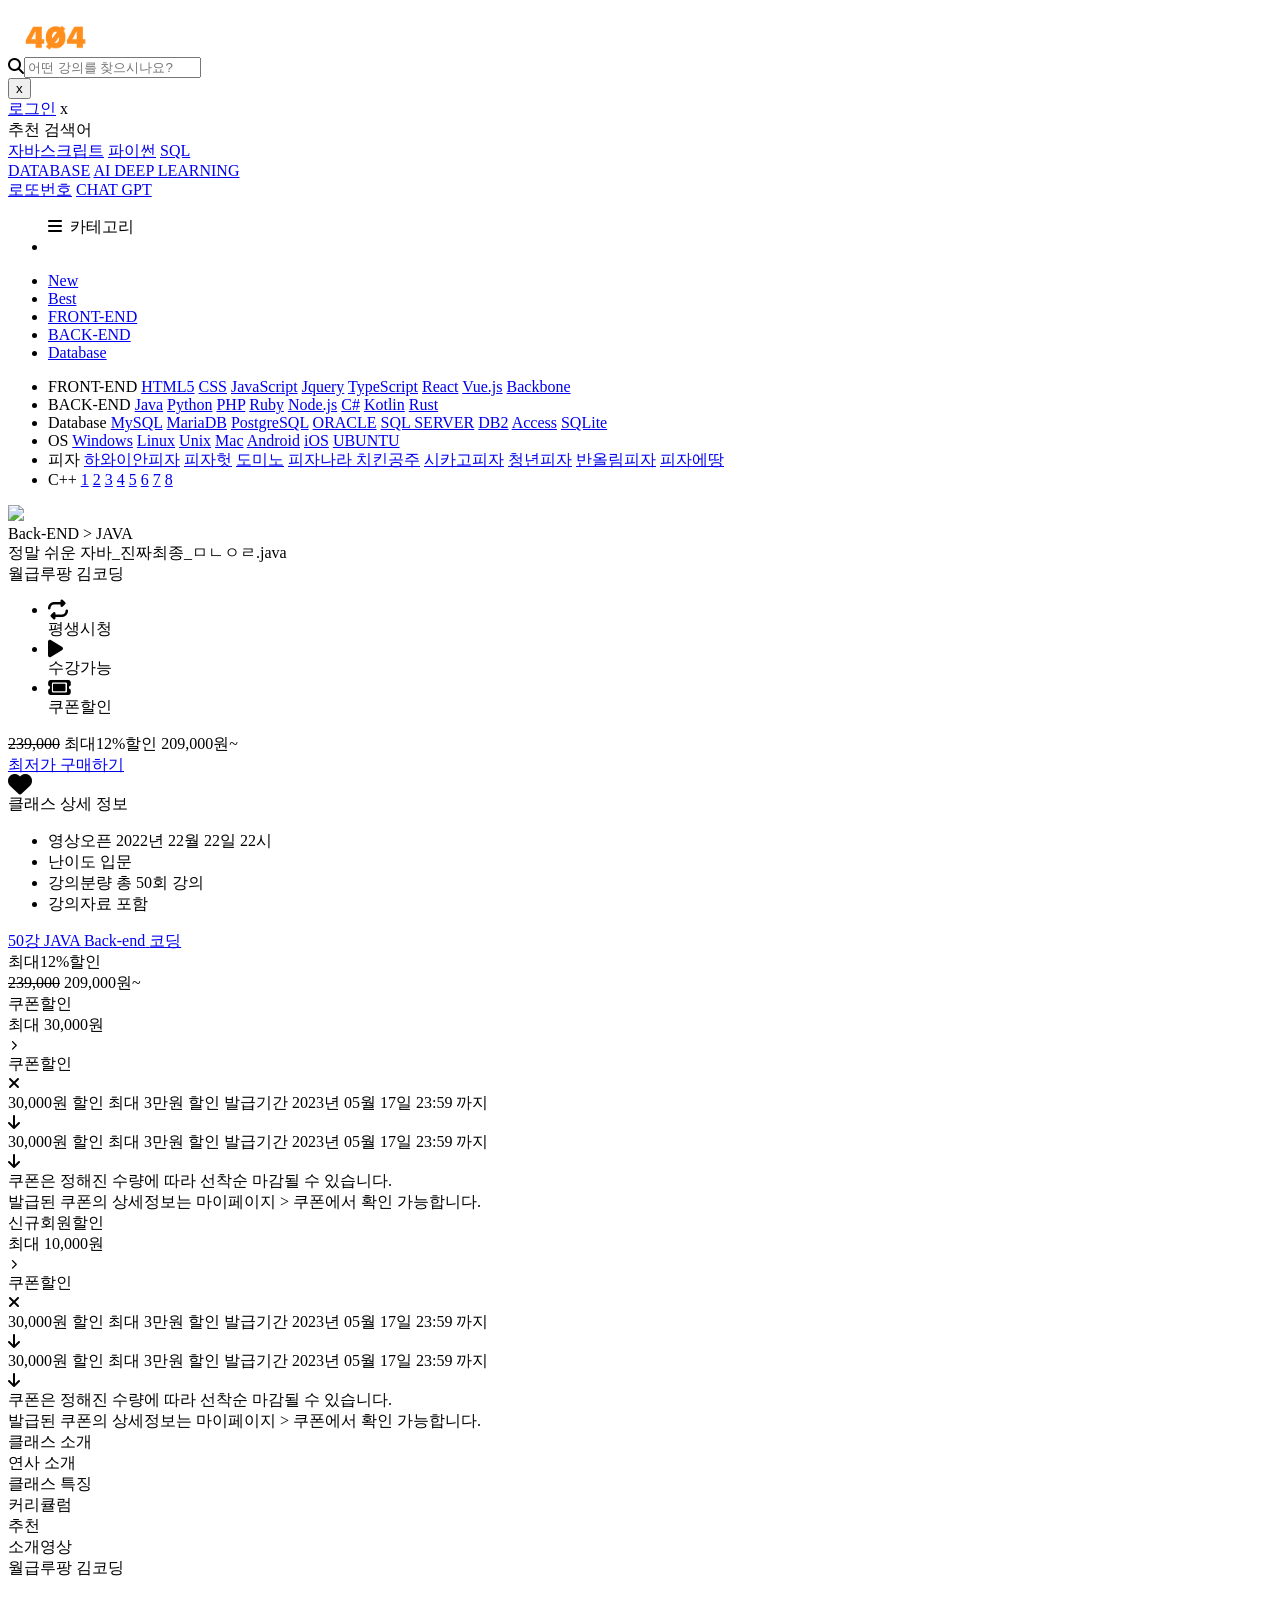
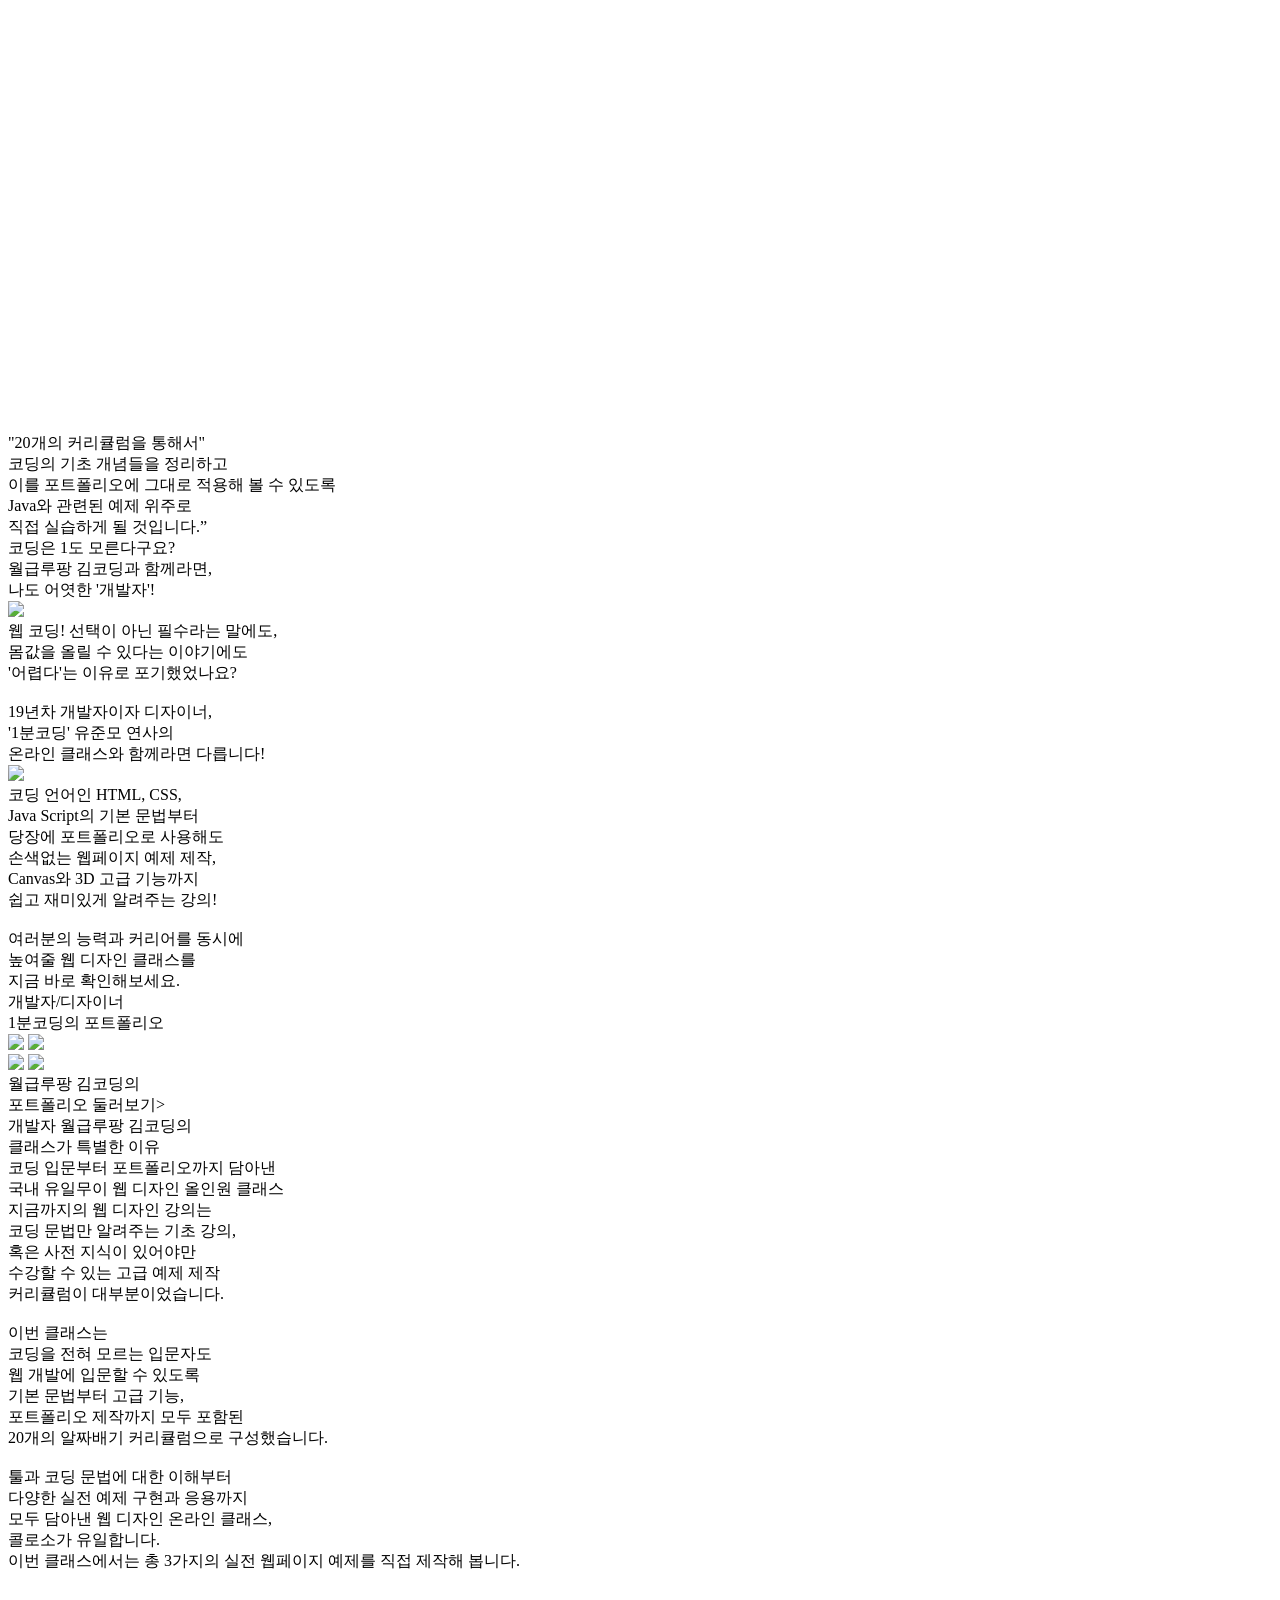
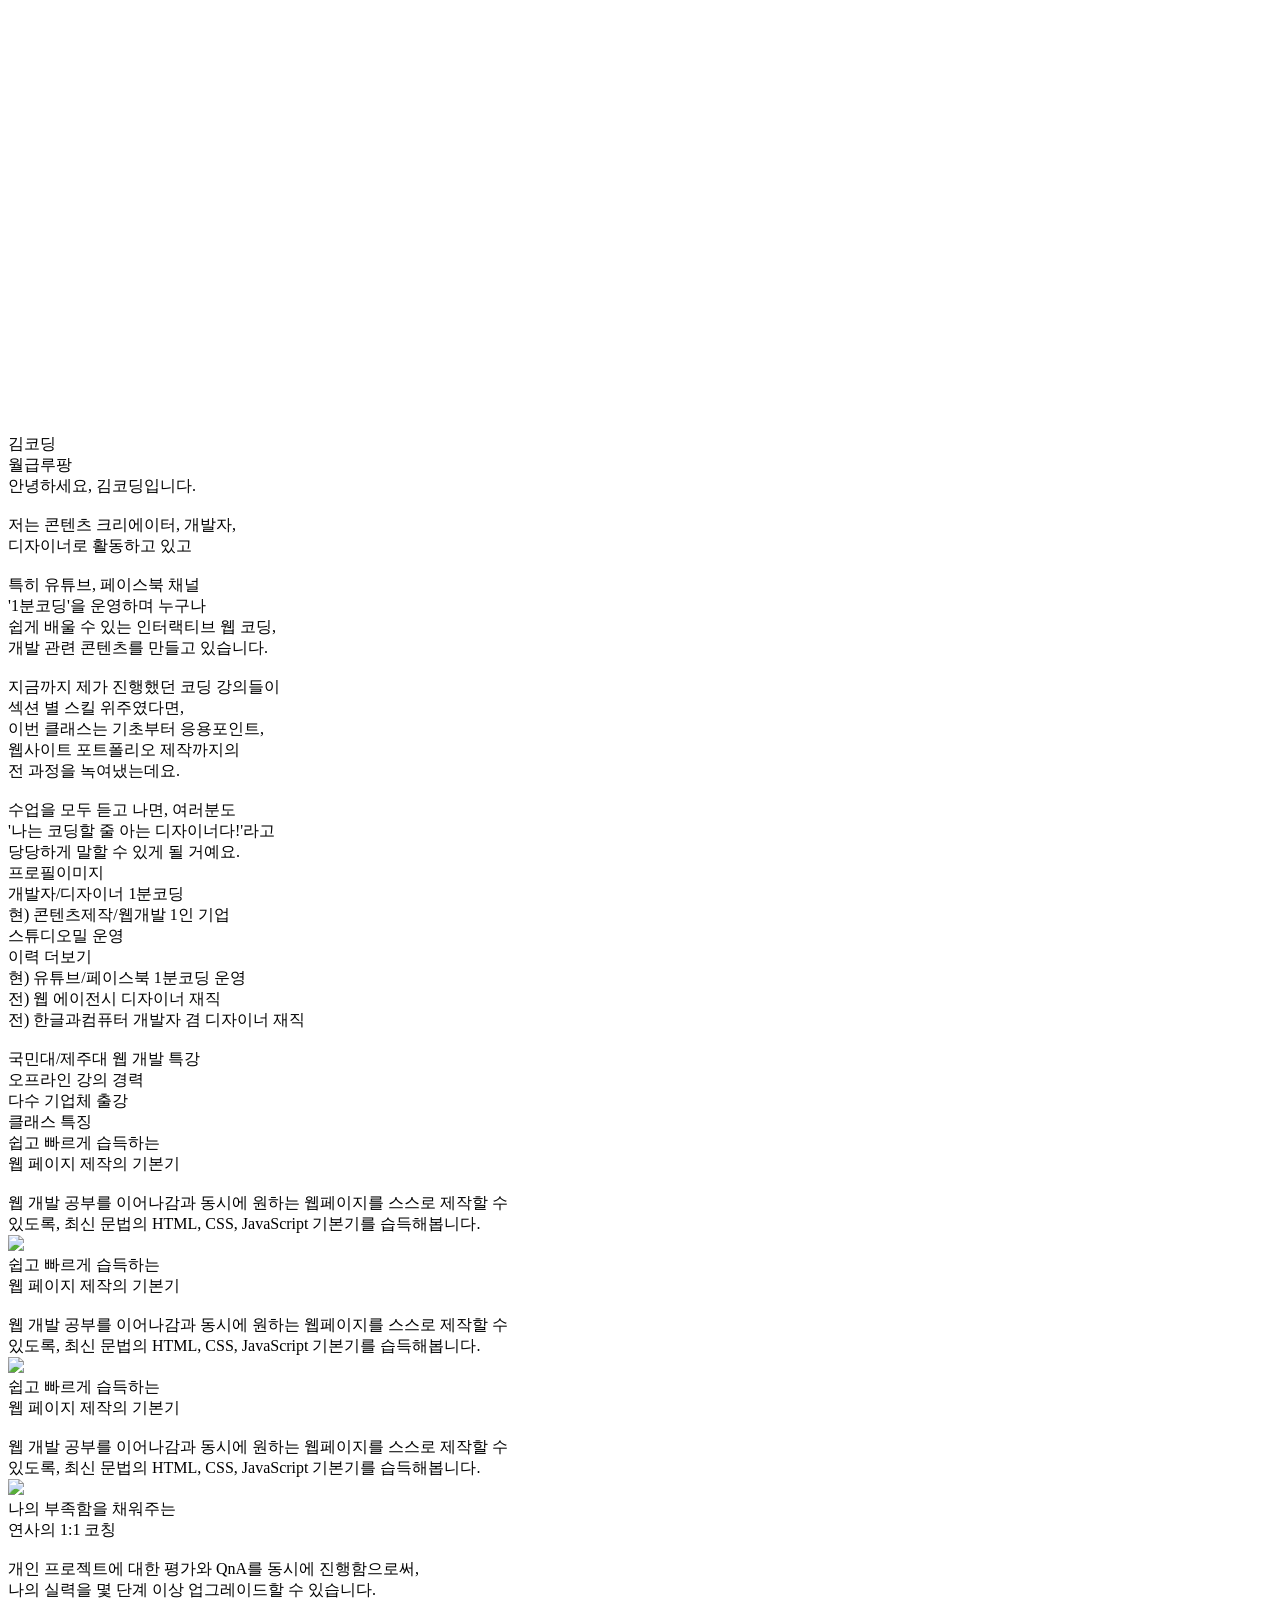
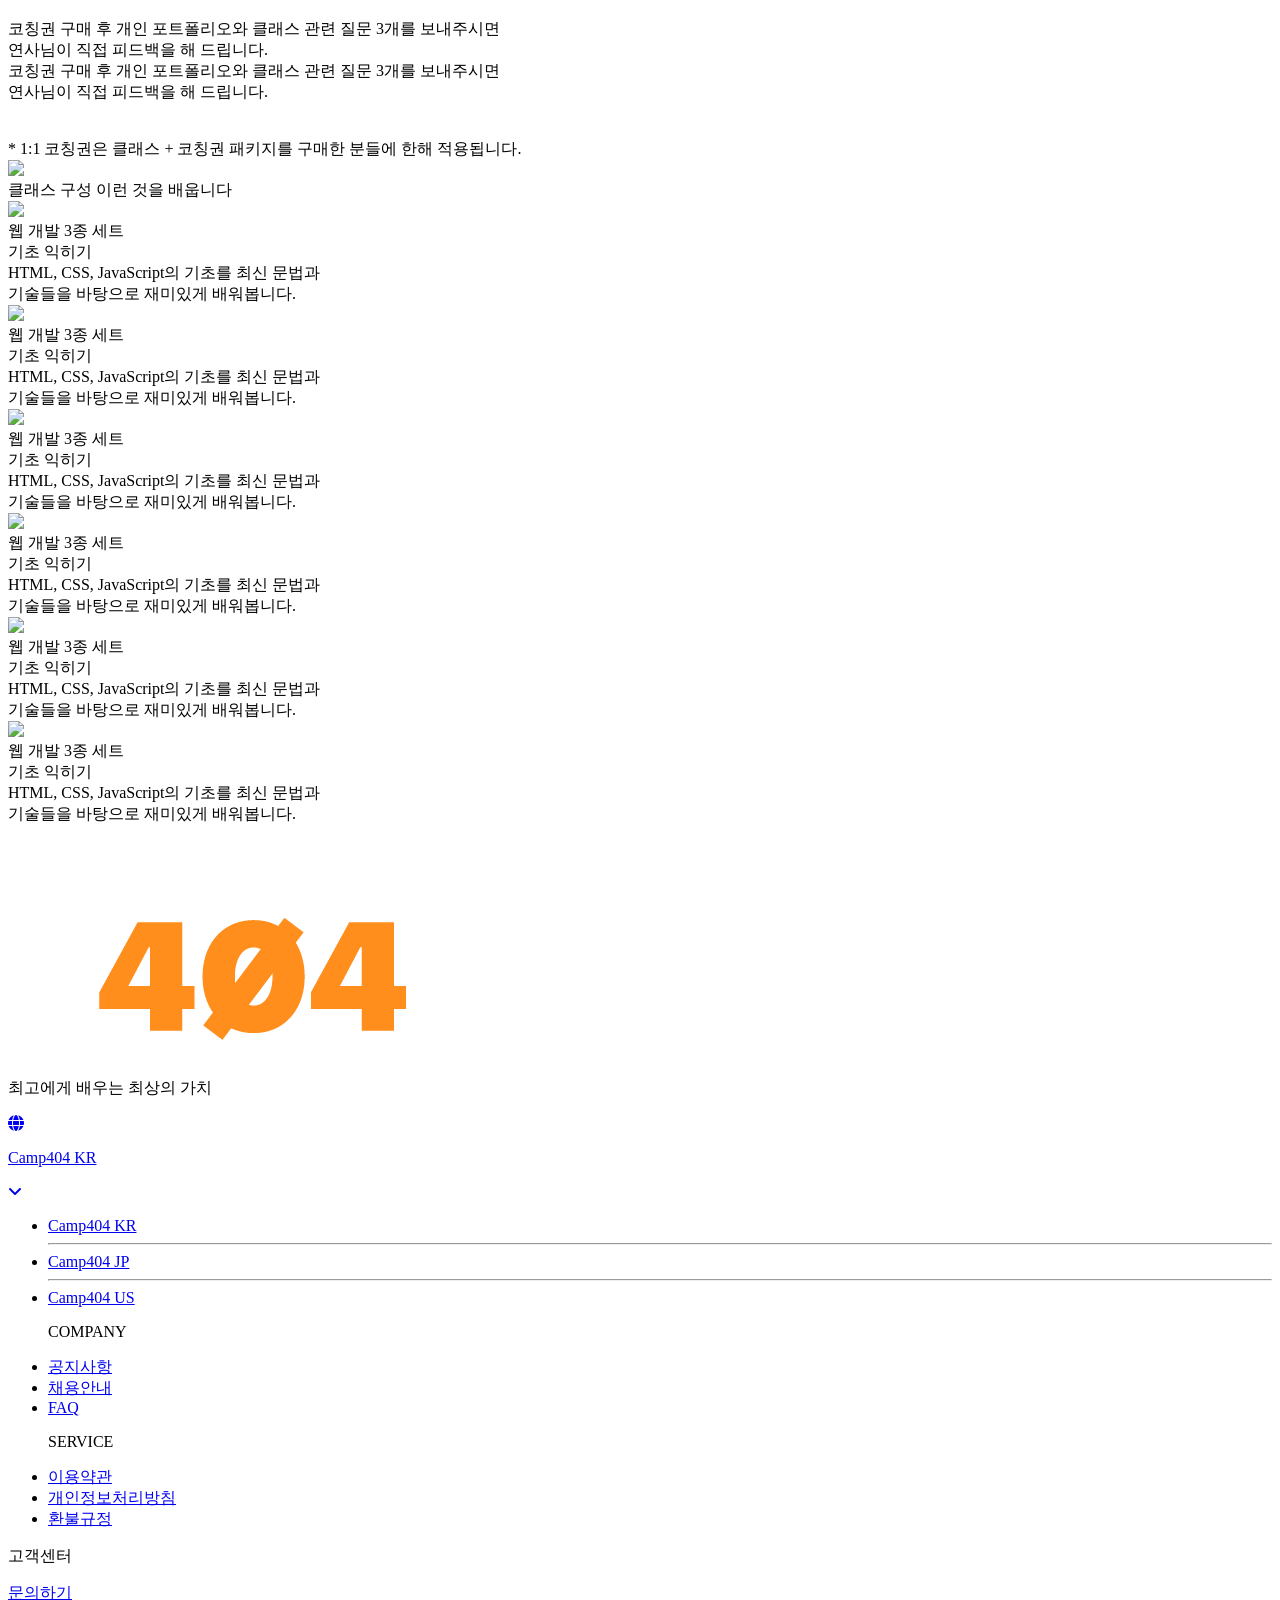
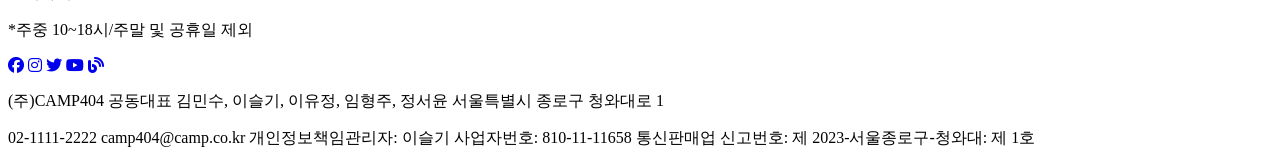
==== FRONT/html/frontClass.html @ 415793dc "이그노어" ====
<!-- <%@ page language="java" contentType="text/html; charset=UTF-8" pageEncoding="UTF-8" %>
    <%@ taglib prefix="c" uri="http://java.sun.com/jsp/jstl/core" %> -->

<!DOCTYPE html>
<html lang="en">

<head>
    <meta charset="UTF-8">
    <meta http-equiv="X-UA-Compatible" content="IE=edge">
    <meta name="viewport" content="width=device-width, initial-scale=1.0">
    <!-- <link rel="stylesheet" href="/css/login.css"> -->
    <link rel="stylesheet" href="/css/reset.css" />
    <link rel="stylesheet" href="/css/frontClass.css" />
    <!-- fontawesome -->
    <link rel="stylesheet" href="https://cdnjs.cloudflare.com/ajax/libs/font-awesome/6.3.0/css/all.min.css"
        integrity="sha512-SzlrxWUlpfuzQ+pcUCosxcglQRNAq/DZjVsC0lE40xsADsfeQoEypE+enwcOiGjk/bSuGGKHEyjSoQ1zVisanQ=="
        crossorigin="anonymous" referrerpolicy="no-referrer" />

    <!-- jQuery 라이브러리 추가(CDN) -->
    <script src="https://code.jquery.com/jquery-3.6.0.min.js"
        integrity="sha256-/xUj+3OJU5yExlq6GSYGSHk7tPXikynS7ogEvDej/m4=" crossorigin="anonymous"></script>

    <link rel="stylesheet" href="/css/reset.css" />
    <link rel="stylesheet" href="/css/font.css" />
    <link rel="stylesheet" href="/css/header.css">
    <link rel="stylesheet" href="/css/footer.css">
    <title>정말 쉬운 자바_진짜최종_ㅁㄴㅇㄹ.java</title>
</head>

<body>
    <!-- 헤더 영역 -->
    <header>
        <div class="headerContainer">
            <div class="topAreWrapper">
                <div class="leftAreaItems">
                    <div class="logoArea"><a href="/html/index.html"><img src="../로고/CAMP404.png" height="45px" /></a>
                    </div>
                    <!-- 75 ㅌ 35 -->
                </div>

                <div class="searchBarContainer">
                    <div class="searchBarWrapper">
                        <i class="fa-solid fa-magnifying-glass"></i><input class="searchBar"
                            placeholder="어떤 강의를 찾으시나요?" />
                        <div class="xbtnLocation">
                            <button class="searchXBtn btnHide">x</button>
                        </div>
                    </div>
                </div>
                <!-- 290 ㅌ 35 -->
                <div class="rightWrapper">
                    <div class="rightAreaItem">
                        <a class="loginArea" href="/html/login.html">로그인</a>
                        <span class="closeSearch closeSearchHide">x</span>
                    </div>
                </div>
            </div>
            <div class="searchSubMenu searchSubMenu_Hide">
                <div class="searchSubMenuContainer">추천 검색어
                    <div class="searchSubMenuWrapper">
                        <span class="searchItems"><a href="#">자바스크립트</a></span>
                        <span class="searchItems"><a href="#">파이썬</a></span>
                        <span class="searchItems"><a href="#">SQL</a></span>
                    </div>
                    <div class="searchSubMenuWrapper">
                        <span class="searchItems"><a href="#">DATABASE</a></span>
                        <span class="searchItems"><a href="#">AI DEEP LEARNING</a></span>
                    </div>
                    <div class="searchSubMenuWrapper">
                        <span class="searchItems"><a href="#">로또번호</a></span>
                        <span class="searchItems"><a href="#">CHAT GPT</a></span>
                    </div>
                </div>
            </div>
            <div class="catContainer">
                <ul class="catLeftWrapper"><span><i class="fa-solid fa-bars"></i>&nbsp;&nbsp;카테고리</span>
                    <li></li>
                </ul>
                <ul class="catRightWrapper">
                    <li><a href="#" class="catAreaItems">New</a></li>
                    <li><a href="#" class="catAreaItems">Best</a></li>
                    <li><a href="#" class="catAreaItems">FRONT-END</a></li>
                    <li><a href="#" class="catAreaItems">BACK-END</a></li>
                    <li><a href="#" class="catAreaItems">Database</a></li>
                </ul>
            </div>
            <ul class="subMenu subMenuLineUp">
                <div class="subMenuWrapper">
                    <li class="hiddenMenu">FRONT-END
                        <a href="#" class="subMenuAtag">HTML5</a>
                        <a href="#" class="subMenuAtag">CSS</a>
                        <a href="#" class="subMenuAtag">JavaScript</a>
                        <a href="#" class="subMenuAtag">Jquery</a>
                        <a href="#" class="subMenuAtag">TypeScript</a>
                        <a href="#" class="subMenuAtag">React</a>
                        <a href="#" class="subMenuAtag">Vue.js</a>
                        <a href="#" class="subMenuAtag">Backbone</a>
                    </li>
                    <li class="hiddenMenu">BACK-END
                        <a href="#" class="subMenuAtag">Java</a>
                        <a href="#" class="subMenuAtag">Python</a>
                        <a href="#" class="subMenuAtag">PHP</a>
                        <a href="#" class="subMenuAtag">Ruby</a>
                        <a href="#" class="subMenuAtag">Node.js</a>
                        <a href="#" class="subMenuAtag">C#</a>
                        <a href="#" class="subMenuAtag">Kotlin</a>
                        <a href="#" class="subMenuAtag">Rust</a>
                    </li>
                    <li class="hiddenMenu">Database
                        <a href="#" class="subMenuAtag">MySQL</a>
                        <a href="#" class="subMenuAtag">MariaDB</a>
                        <a href="#" class="subMenuAtag">PostgreSQL</a>
                        <a href="#" class="subMenuAtag">ORACLE</a>
                        <a href="#" class="subMenuAtag">SQL SERVER</a>
                        <a href="#" class="subMenuAtag">DB2</a>
                        <a href="#" class="subMenuAtag">Access</a>
                        <a href="#" class="subMenuAtag">SQLite</a>
                    </li>
                    <li class="hiddenMenu">OS
                        <a href="#" class="subMenuAtag">Windows</a>
                        <a href="#" class="subMenuAtag">Linux</a>
                        <a href="#" class="subMenuAtag">Unix</a>
                        <a href="#" class="subMenuAtag">Mac</a>
                        <a href="#" class="subMenuAtag">Android</a>
                        <a href="#" class="subMenuAtag">iOS</a>
                        <a href="#" class="subMenuAtag">UBUNTU</a>
                    </li>
                    <li class="hiddenMenu">피자
                        <a href="#" class="subMenuAtag">하와이안피자</a>
                        <a href="#" class="subMenuAtag">피자헛</a>
                        <a href="#" class="subMenuAtag">도미노</a>
                        <a href="#" class="subMenuAtag">피자나라 치킨공주</a>
                        <a href="#" class="subMenuAtag">시카고피자</a>
                        <a href="#" class="subMenuAtag">청년피자</a>
                        <a href="#" class="subMenuAtag">반올림피자</a>
                        <a href="#" class="subMenuAtag">피자에땅</a>
                    </li>
                    <li class="hiddenMenu">C++
                        <a href="#" class="subMenuAtag">1</a>
                        <a href="#" class="subMenuAtag">2</a>
                        <a href="#" class="subMenuAtag">3</a>
                        <a href="#" class="subMenuAtag">4</a>
                        <a href="#" class="subMenuAtag">5</a>
                        <a href="#" class="subMenuAtag">6</a>
                        <a href="#" class="subMenuAtag">7</a>
                        <a href="#" class="subMenuAtag">8</a>
                    </li>
                </div>
            </ul>
        </div>
        <div class="bgColor bgColorHidden"></div>

    </header>

    <main>
        <div class="c_mainContainer">
            <div class="c_topImage">
                <img src="/img/testImg1.png" />
            </div>
            <div class="c_topItems">
                <div class="c_topCategory">
                    <span>Back-END &gt; JAVA</span>
                </div>
                <div class="c_topTitle">
                    <span>정말 쉬운 자바_진짜최종_ㅁㄴㅇㄹ.java</span>
                </div>
                <div class="c_topTeacher">
                    <span>월급루팡 김코딩</span>
                </div>
                <ul class="c_topIcons">
                    <li class="c_topIcon1_container">
                        <div class="c_topIcon">
                            <i class="fa-solid fa-repeat fa-lg"></i>
                        </div>
                        <div class="c_topIconTitle">
                            <span>평생시청</span>
                        </div>
                    </li>
                    <li class="c_topIcon2_container">
                        <div class="c_topIcon">
                            <i class="fa-solid fa-play fa-lg"></i>
                        </div>
                        <div class="c_topIconTitle">
                            <span>수강가능</span>
                        </div>
                    </li>
                    <li class="c_topIcon3_container">
                        <div class="c_topIcon">
                            <i class="fa-sharp fa-solid fa-ticket fa-lg"></i>
                        </div>
                        <div class="c_topIconTitle">
                            <span>쿠폰할인</span>
                        </div>
                    </li>
                </ul>
            </div>
            <div class="c_topPriceContainer">
                <div class="c_topPrice">
                    <s class="c_price1">239,000</s>
                    <span class="c_price2">최대<span class="c_price3">12%</span>할인</span>
                    <span class="c_price4">209,000원~</span>
                </div>
                <div class="c_topBuyContainer">
                    <div class="c_topBuybtn1">
                    </div>
                    <a class="c_topBuybtn" href="#">
                        <span class="c_topbtnText">최저가 구매하기</span>
                    </a>
                    <div class="c_topBuybtn2">
                        <div class="likeBtn"><i class="fa-solid fa-heart fa-xl"></i></i></div>
                    </div>
                </div>
            </div>
            <div class="c_topDetails">
                <div class="c_leftDetail">
                    <div class="c_leftTitle"><span>클래스 상세 정보</span></div>
                    <ul class="c_leftMoreDetail">
                        <li class="c_leftinfo">
                            <span class="c_leftinfo1">영상오픈</span>
                            <span class="c_leftinfo2">2022년 22월 22일 22시</span>
                        </li>
                        <li class="c_leftinfo">
                            <span class="c_leftinfo1">난이도</span>
                            <span class="c_leftinfo2">입문</span>
                        </li>
                        <li class="c_leftinfo">
                            <span class="c_leftinfo1">강의분량</span>
                            <span class="c_leftinfo2">총 50회 강의</span>
                        </li>
                        <li class="c_leftinfo">
                            <span class="c_leftinfo1">강의자료</span>
                            <span class="c_leftinfo2">포함</span>
                        </li>
                    </ul>
                    <div class="c_leftBtnContainer">
                        <a href="#" class="c_leftbtn">
                            <span>50강</span>
                        </a>
                        <a href="#" class="c_leftbtn">
                            <span>JAVA</span>
                        </a>
                        <a href="#" class="c_leftbtn">
                            <span>Back-end</span>
                        </a>
                        <a href="#" class="c_leftbtn">
                            <span>코딩</span>
                        </a>
                    </div>
                </div>
                <div class="c_rightDetail">
                    <div class="c_rightTop">
                        <div>
                            <span class="c_rightTop2">최대<span class="c_rightTop3">12%</span>할인</span>
                        </div>
                        <div class="c_rightTop4">
                            <s class="c_rightTop5">239,000</s>
                            <span class="c_rightTop6">209,000원~</span>
                        </div>
                    </div>
                    <div class="c_rightMiddle">
                        <div class="c_rightMiddle0">
                            <div class="c_rightMiddle1">쿠폰할인</div>
                            <div class="c_rightMiddle2">최대
                                <span class="c_rightMiddle3">30,000원</span>
                            </div>
                            <div class="c_rightMiddle4"><i class="fa-solid fa-chevron-up fa-rotate-90 fa-2xs"></i></div>
                        </div>

                        <div class="c_rightMiddle_Under_Container couponHidden">
                            <div class="c_rightMiddle_Under1">
                                <span class="c_rightMiddle_Under2">쿠폰할인</span>
                                <div class="c_rightMiddle_Under3"><i class="fa-solid fa-xmark"></i></div>
                            </div>
                            <div class="c_rightMiddle_Under4">
                                <div class="c_rightMiddle_Under5">
                                    <span class="c_rightMiddle_Under6">30,000원 할인</span>
                                    <span class="c_rightMiddle_Under7">최대 3만원 할인</span>
                                    <span class="c_rightMiddle_Under8">발급기간 2023년 05월 17일 23:59 까지</span>
                                </div>
                                <div class="c_rightMiddle_Under9"><i class="fa-solid fa-arrow-down"></i></div>
                            </div>
                            <div class="c_rightMiddle_Under4">
                                <div class="c_rightMiddle_Under5">
                                    <span class="c_rightMiddle_Under6">30,000원 할인</span>
                                    <span class="c_rightMiddle_Under7">최대 3만원 할인</span>
                                    <span class="c_rightMiddle_Under8">발급기간 2023년 05월 17일 23:59 까지</span>
                                </div>
                                <div class="c_rightMiddle_Under9"><i class="fa-solid fa-arrow-down"></i></div>
                            </div>
                            <div class="c_rightMiddle_Under10">
                                <span>쿠폰은 정해진 수량에 따라 선착순 마감될 수 있습니다.</span><br>
                                <span>발급된 쿠폰의 상세정보는 마이페이지 > 쿠폰에서 확인 가능합니다.</span>
                            </div>
                        </div>
                    </div>
                    <div class="c_rightBottom">
                        <div class="c_rightBottom0">
                            <div class="c_rightBottom1">신규회원할인</div>
                            <div class="c_rightBottom2">최대
                                <span class="c_rightBottom3">10,000원</span>
                            </div>
                            <div class="c_rightBottom4"><i class="fa-solid fa-chevron-up fa-rotate-90 fa-2xs"></i></div>
                        </div>
                        <div class="c_rightBottom_Under_Container couponHidden">
                            <div class="c_rightMiddle_Under1">
                                <span class="c_rightMiddle_Under2">쿠폰할인</span>
                                <div class="c_rightMiddle_Under3"><i class="fa-solid fa-xmark"></i></div>
                            </div>
                            <div class="c_rightMiddle_Under4">
                                <div class="c_rightMiddle_Under5">
                                    <span class="c_rightMiddle_Under6">30,000원 할인</span>
                                    <span class="c_rightMiddle_Under7">최대 3만원 할인</span>
                                    <span class="c_rightMiddle_Under8">발급기간 2023년 05월 17일 23:59 까지</span>
                                </div>
                                <div class="c_rightMiddle_Under9"><i class="fa-solid fa-arrow-down"></i></div>
                            </div>
                            <div class="c_rightMiddle_Under4">
                                <div class="c_rightMiddle_Under5">
                                    <span class="c_rightMiddle_Under6">30,000원 할인</span>
                                    <span class="c_rightMiddle_Under7">최대 3만원 할인</span>
                                    <span class="c_rightMiddle_Under8">발급기간 2023년 05월 17일 23:59 까지</span>
                                </div>
                                <div class="c_rightMiddle_Under9"><i class="fa-solid fa-arrow-down"></i></div>
                            </div>
                            <div class="c_rightMiddle_Under10">
                                <span>쿠폰은 정해진 수량에 따라 선착순 마감될 수 있습니다.</span><br>
                                <span>발급된 쿠폰의 상세정보는 마이페이지 > 쿠폰에서 확인 가능합니다.</span>
                            </div>
                        </div>
                    </div>
                </div>
            </div>

            <div class="c_classLine">
                <div class="c_classLineTitle">
                    <div class="c_innerText1">클래스 소개</div>
                    <div class="c_innerText2">연사 소개</div>
                    <div class="c_innerText3">클래스 특징</div>
                    <div class="c_innerText4">커리큘럼</div>
                    <div class="c_innerText5">추천</div>
                </div>
            </div>
            <div class="c_classContent1">
                <div class="c_classLineInner">
                    <div>
                        <span>
                            소개영상
                            <br>
                            월급루팡 김코딩
                        </span>
                    </div>
                    <div>
                        <iframe width="800" height="450" src="https://www.youtube.com/embed/7fy1eFEkrpU"
                            title="YouTube video player" frameborder="0"
                            allow="accelerometer; autoplay; clipboard-write; encrypted-media; gyroscope; picture-in-picture; web-share"
                            allowfullscreen></iframe>
                    </div>
                    <div>
                        <span>
                            "20개의 커리큘럼을 통해서"
                            <br>
                            코딩의 기초 개념들을 정리하고
                            <br>
                            이를 포트폴리오에 그대로 적용해 볼 수 있도록
                            <br>
                            Java와 관련된 예제 위주로
                            <br>
                            직접 실습하게 될 것입니다.”
                        </span>
                    </div>
                    <div class="c_separator"></div>
                    <div>
                        <span>
                            코딩은 1도 모른다구요?
                            <br>
                            월급루팡 김코딩과 함께라면,
                            <br>
                            나도 어엿한 '개발자'!
                        </span>
                    </div>
                    <div>
                        <img src="/img/img1.png" width="800px" />
                    </div>
                    <div>
                        <span>
                            웹 코딩! 선택이 아닌 필수라는 말에도,
                            <br>
                            몸값을 올릴 수 있다는 이야기에도
                            <br>
                            '어렵다'는 이유로 포기했었나요?
                            <br>
                            <br>
                            19년차 개발자이자 디자이너,
                            <br>
                            '1분코딩' 유준모 연사의
                            <br>
                            온라인 클래스와 함께라면 다릅니다!
                        </span>
                    </div>
                    <div>
                        <img src="/img/img1.png" width="800px" />
                    </div>
                    <div>
                        <span>
                            코딩 언어인 HTML, CSS,
                            <br>
                            Java Script의 기본 문법부터
                            <br>
                            당장에 포트폴리오로 사용해도
                            <br>
                            손색없는 웹페이지 예제 제작,
                            <br>
                            Canvas와 3D 고급 기능까지
                            <br>
                            쉽고 재미있게 알려주는 강의!
                            <br>
                            <br>
                            여러분의 능력과 커리어를 동시에
                            <br>
                            높여줄 웹 디자인 클래스를
                            <br>
                            지금 바로 확인해보세요.
                        </span>
                    </div>
                    <div class="c_separator"></div>
                    <div>
                        <span>
                            개발자/디자이너
                            <br>
                            1분코딩의 포트폴리오
                        </span>
                    </div>
                    <div class="확인용">
                        <img src="/img/img1.png" width="400px" />
                        <img src="/img/img1.png" width="400px" />
                    </div>
                    <div class="확인용">
                        <img src="/img/img1.png" width="400px" />
                        <img src="/img/img1.png" width="400px" />
                    </div>
                    <div class="확인용1">
                        <div>월급루팡 김코딩의<br>포트폴리오 둘러보기&gt;</div>
                    </div>
                </div>
            </div>
            <div class="c_classContent2">
                <div class="c_classLineInner">
                    <div>
                        <div>
                            <span>
                                개발자 월급루팡 김코딩의
                                <br>
                                클래스가 특별한 이유
                            </span>
                        </div>
                        <div>
                            <span>
                                코딩 입문부터 포트폴리오까지 담아낸
                                <br>
                                국내 유일무이 웹 디자인 올인원 클래스
                            </span>
                        </div>
                    </div>
                    <div>
                        <span>지금까지의 웹 디자인 강의는
                            <br>
                            코딩 문법만 알려주는 기초 강의,
                            <br>
                            혹은 사전 지식이 있어야만
                            <br>
                            수강할 수 있는 고급 예제 제작
                            <br>
                            커리큘럼이 대부분이었습니다.
                            <br>
                            <br>
                            이번 클래스는
                            <br>

                            코딩을 전혀 모르는 입문자도
                            <br>
                            웹 개발에 입문할 수 있도록
                            <br>
                            기본 문법부터 고급 기능,
                            <br>
                            포트폴리오 제작까지 모두 포함된
                            <br>
                            20개의 알짜배기 커리큘럼으로 구성했습니다.
                            <br>
                            <br>
                            툴과 코딩 문법에 대한 이해부터
                            <br>
                            다양한 실전 예제 구현과 응용까지
                            <br>
                            모두 담아낸 웹 디자인 온라인 클래스,
                            <br>
                            콜로소가 유일합니다.
                        </span>
                    </div>
                </div>
            </div>
            <div class="c_classContent1">
                <div class="c_classLineInner">
                    <div>
                        <span>이번 클래스에서는 총 3가지의</span>
                        <span>실전 웹페이지 예제를 직접 제작해 봅니다.</span>
                    </div>
                    <div class="확인용">
                        <div>
                            <iframe width="250" src="https://www.youtube.com/embed/7fy1eFEkrpU"
                                title="YouTube video player" frameborder="0"
                                allow="accelerometer; autoplay; clipboard-write; encrypted-media; gyroscope; picture-in-picture; web-share"
                                allowfullscreen></iframe>
                        </div>
                        <div>
                            <iframe width="250" src="https://www.youtube.com/embed/7fy1eFEkrpU"
                                title="YouTube video player" frameborder="0"
                                allow="accelerometer; autoplay; clipboard-write; encrypted-media; gyroscope; picture-in-picture; web-share"
                                allowfullscreen></iframe>
                        </div>
                        <div>
                            <iframe width="250" src="https://www.youtube.com/embed/7fy1eFEkrpU"
                                title="YouTube video player" frameborder="0"
                                allow="accelerometer; autoplay; clipboard-write; encrypted-media; gyroscope; picture-in-picture; web-share"
                                allowfullscreen></iframe>
                        </div>
                    </div>
                </div>
            </div>
            <div class="c_classContent2">
                <div class="c_classLineInner">
                    <div>
                        <span>
                            김코딩
                            <br>
                            월급루팡
                        </span>
                    </div>
                    <div>
                        <span>
                            안녕하세요, 김코딩입니다.
                            <br>
                            <br>
                            저는 콘텐츠 크리에이터, 개발자,
                            <br>
                            디자이너로 활동하고 있고
                            <br>
                            <br>
                            특히 유튜브, 페이스북 채널
                            <br>
                            '1분코딩'을 운영하며 누구나
                            <br>
                            쉽게 배울 수 있는 인터랙티브 웹 코딩,
                            <br>
                            개발 관련 콘텐츠를 만들고 있습니다.
                            <br>
                            <br>
                            지금까지 제가 진행했던 코딩 강의들이
                            <br>
                            섹션 별 스킬 위주였다면,
                            <br>
                            이번 클래스는 기초부터 응용포인트,
                            <br>
                            웹사이트 포트폴리오 제작까지의
                            <br>
                            전 과정을 녹여냈는데요.
                            <br>
                            <br>
                            수업을 모두 듣고 나면, 여러분도
                            <br>
                            '나는 코딩할 줄 아는 디자이너다!'라고
                            <br>
                            당당하게 말할 수 있게 될 거예요.
                        </span>

                    </div>
                </div>
            </div>
            <div class="c_classContent1">
                <div class="확인용2">
                    <div class="확인용3">프로필이미지</div>
                    <div class="확인용4">
                        <span>개발자/디자이너 1분코딩</span>
                        <div class="확인용6"></div>
                        <span>
                            현) 콘텐츠제작/웹개발 1인 기업
                            <br>
                            스튜디오밀 운영
                        </span>
                    </div>
                    <div class="확인용5">
                        <span>이력 더보기</span>
                        <div class="확인용7"></div>
                        <span>
                            현) 유튜브/페이스북 1분코딩 운영
                            <br>
                            전) 웹 에이전시 디자이너 재직
                            <br>
                            전) 한글과컴퓨터 개발자 겸 디자이너 재직
                            <br>
                            <br>
                            국민대/제주대 웹 개발 특강
                            <br>
                            오프라인 강의 경력
                            <br>
                            다수 기업체 출강
                        </span>
                    </div>
                </div>
            </div>
            <div class="c_classContent2">
                <div class="c_classLineInner">
                    <div>
                        <span>클래스 특징</span>
                    </div>
                    <div class="확인용8">
                        <div>
                            <span>
                                쉽고 빠르게 습득하는
                                <br>
                                웹 페이지 제작의 기본기
                            </span>
                            <br>
                            <br>
                            <span>
                                웹 개발 공부를 이어나감과 동시에 원하는 웹페이지를 스스로 제작할 수
                                <br>
                                있도록, 최신 문법의 HTML, CSS, JavaScript 기본기를 습득해봅니다.
                            </span>
                        </div>
                        <div>
                            <img src="/img/img1.png" width="400px" />
                        </div>
                    </div>
                    <div class="확인용8">
                        <div>
                            <span>
                                쉽고 빠르게 습득하는
                                <br>
                                웹 페이지 제작의 기본기
                            </span>
                            <br>
                            <br>
                            <span>
                                웹 개발 공부를 이어나감과 동시에 원하는 웹페이지를 스스로 제작할 수
                                <br>
                                있도록, 최신 문법의 HTML, CSS, JavaScript 기본기를 습득해봅니다.
                            </span>
                        </div>
                        <div>
                            <img src="/img/img1.png" width="400px" />
                        </div>
                    </div>
                    <div class="확인용8">
                        <div>
                            <span>
                                쉽고 빠르게 습득하는
                                <br>
                                웹 페이지 제작의 기본기
                            </span>
                            <br>
                            <br>
                            <span>
                                웹 개발 공부를 이어나감과 동시에 원하는 웹페이지를 스스로 제작할 수
                                <br>
                                있도록, 최신 문법의 HTML, CSS, JavaScript 기본기를 습득해봅니다.
                            </span>
                        </div>
                        <div>
                            <img src="/img/img1.png" width="400px" />
                        </div>
                    </div>
                </div>
            </div>
            <div class="c_classContent1">
                <div class="c_classLineInner">
                    <div class="확인용8">
                        <div>
                            <span>
                                나의 부족함을 채워주는
                                <br>
                                연사의 1:1 코칭
                            </span>
                            <br>
                            <br>
                            <span>
                                개인 프로젝트에 대한 평가와 QnA를 동시에 진행함으로써,
                                <br>
                                나의 실력을 몇 단계 이상 업그레이드할 수 있습니다.
                            </span>
                            <br>
                            <br>
                            <span>
                                코칭권 구매 후 개인 포트폴리오와 클래스 관련 질문 3개를 보내주시면
                                <br>
                                연사님이 직접 피드백을 해 드립니다.
                                <br>
                                코칭권 구매 후 개인 포트폴리오와 클래스 관련 질문 3개를 보내주시면
                                <br>
                                연사님이 직접 피드백을 해 드립니다.
                                <br>
                            </span>
                            <br>
                            <br>
                            <span>* 1:1 코칭권은 클래스 + 코칭권 패키지를 구매한 분들에 한해 적용됩니다.</span>
                        </div>
                        <div>
                            <img src="/img/img1.png" width="400px" />
                        </div>
                    </div>
                </div>
            </div>
            <div class="c_classContent2">
                <div class="c_classLineInner">
                    <div>
                        <span>클래스 구성</span>
                        <span>이런 것을 배웁니다</span>
                    </div>
                    <div class="확인용9">
                        <div>
                            <img src="/img/img1.png" width="300px" />
                            <div>
                                <span>
                                    웹 개발 3종 세트
                                    <br>
                                    기초 익히기
                                </span>
                            </div>
                            <div>
                                <span>
                                    HTML, CSS, JavaScript의 기초를 최신 문법과
                                    <br>
                                    기술들을 바탕으로 재미있게 배워봅니다.
                                </span>
                            </div>
                        </div>
                        <div>
                            <img src="/img/img1.png" width="300px" />
                            <div>
                                <span>
                                    웹 개발 3종 세트
                                    <br>
                                    기초 익히기
                                </span>
                            </div>
                            <div>
                                <span>
                                    HTML, CSS, JavaScript의 기초를 최신 문법과
                                    <br>
                                    기술들을 바탕으로 재미있게 배워봅니다.
                                </span>
                            </div>
                        </div>
                        <div>
                            <img src="/img/img1.png" width="300px" />
                            <div>
                                <span>
                                    웹 개발 3종 세트
                                    <br>
                                    기초 익히기
                                </span>
                            </div>
                            <div>
                                <span>
                                    HTML, CSS, JavaScript의 기초를 최신 문법과
                                    <br>
                                    기술들을 바탕으로 재미있게 배워봅니다.
                                </span>
                            </div>
                        </div>
                    </div>
                    <div class="확인용9">
                        <div>
                            <img src="/img/img1.png" width="300px" />
                            <div>
                                <span>
                                    웹 개발 3종 세트
                                    <br>
                                    기초 익히기
                                </span>
                            </div>
                            <div>
                                <span>
                                    HTML, CSS, JavaScript의 기초를 최신 문법과
                                    <br>
                                    기술들을 바탕으로 재미있게 배워봅니다.
                                </span>
                            </div>
                        </div>
                        <div>
                            <img src="/img/img1.png" width="300px" />
                            <div>
                                <span>
                                    웹 개발 3종 세트
                                    <br>
                                    기초 익히기
                                </span>
                            </div>
                            <div>
                                <span>
                                    HTML, CSS, JavaScript의 기초를 최신 문법과
                                    <br>
                                    기술들을 바탕으로 재미있게 배워봅니다.
                                </span>
                            </div>
                        </div>
                        <div>
                            <img src="/img/img1.png" width="300px" />
                            <div>
                                <span>
                                    웹 개발 3종 세트
                                    <br>
                                    기초 익히기
                                </span>
                            </div>
                            <div>
                                <span>
                                    HTML, CSS, JavaScript의 기초를 최신 문법과
                                    <br>
                                    기술들을 바탕으로 재미있게 배워봅니다.
                                </span>
                            </div>
                        </div>
                    </div>
                </div>
            </div>
            <div class="c_classContent1">
                <div class="c_classLineInner">

                </div>
            </div>
            <div class="c_classContent2">
                <div class="c_classLineInner">

                </div>
            </div>
            <div class="c_classContent1">
                <div class="c_classLineInner">

                </div>
            </div>
            <div class="c_classContent2">
                <div class="c_classLineInner">

                </div>
            </div>
            <div class="c_classContent1">
                <div class="c_classLineInner">

                </div>
            </div>
            <div class="c_classContent2">
                <div class="c_classLineInner">

                </div>
            </div>
        </div>




    </main>

    <footer>
        <!--footer 전체 감싸는 영역-->
        <div class="footer_main">

            <!--footer 윗부분-->
            <div class="footer_content_up">

                <!--footer 윗부분 왼쪽에서 1번째-->
                <div class="footer_logo">
                    <!--로고 들어갈 자리-->
                    <img src="../로고/CAMP404.png">

                    <p>최고에게 배우는 최상의 가치</p>

                    <!--글로벌버튼-->
                    <div class="button">
                        <a href="#" class="button_a">
                            <i class="fa-sharp fa-solid fa-globe"></i>
                            <p>Camp404 KR</p>
                            <i class="fa-solid fa-angle-down"></i>
                        </a>
                    </div>

                    <!--mouserover 시 열리는 부분-->
                    <ul class="menu">
                        <li><a href="#" class="menu_items">Camp404 KR</a></li>
                        <hr>
                        <li><a href="#" class="menu_items">Camp404 JP</a></li>
                        <hr>
                        <li><a href="#" class="menu_items">Camp404 US</a></li>

                    </ul>
                </div>



                <!--footer 윗부분 왼쪽에서2-->
                <ul class="footer_menu_1">
                    <p>COMPANY</p>
                    <li><a href="/html/notice.html">공지사항</a></li>
                    <li><a href="#">채용안내</a></li>
                    <li><a href="#">FAQ</a></li>
                </ul>

                <!--footer 윗부분 왼쪽에서3-->
                <ul class="footer_menu_2">
                    <p>SERVICE</p>
                    <li><a href="#">이용약관</a></li>
                    <li><a href="#">개인정보처리방침</a></li>
                    <li><a href="#">환불규정</a></li>
                </ul>

                <!--footer 윗부분 왼쪽에서 4-->
                <div class="footer_customer">
                    <p>고객센터</p>
                    <a href="#">
                        <div class="footer_customer_box">
                            문의하기
                        </div>
                    </a>
                    <p>*주중 10~18시/주말 및 공휴일 제외</p>
                </div>
            </div>




            <!--footer 아랫부분-->
            <div class="footer_content_down">

                <!--footer 아랫부분 왼쪽-->
                <div class="footer_content_down_left">
                    <div>
                        <a href="#"><i class="fa-brands fa-facebook"></i></a>
                        <a href="#"><i class="fa-brands fa-instagram"></i></a>
                        <a href="#"><i class="fa-brands fa-twitter"></i></a>
                        <a href="#"><i class="fa-brands fa-youtube"></i></a>
                        <a href="#"><i class="fa-sharp fa-solid fa-blog"></i></a>
                    </div>
                </div>

                <!--footer 아랫부분 오른쪽-->
                <div class="footer_content_down_right">
                    <p>(주)CAMP404 공동대표 김민수, 이슬기, 이유정, 임형주, 정서윤 서울특별시 종로구 청와대로 1</p>
                    <p>02-1111-2222 camp404@camp.co.kr 개인정보책임관리자: 이슬기 사업자번호: 810-11-11658 통신판매업 신고번호: 제
                        2023-서울종로구-청와대: 제 1호</p>
                </div>
            </div>
        </div>
    </footer>
    <script src="/js/frontClass.js"></script>
    <script src="/js/header.js"></script>
    <!-- <script src="${contextPath}/resources/js/learningPage.js"></script> -->
    <script src="/js/footer.js"></script>
</body>

</html>
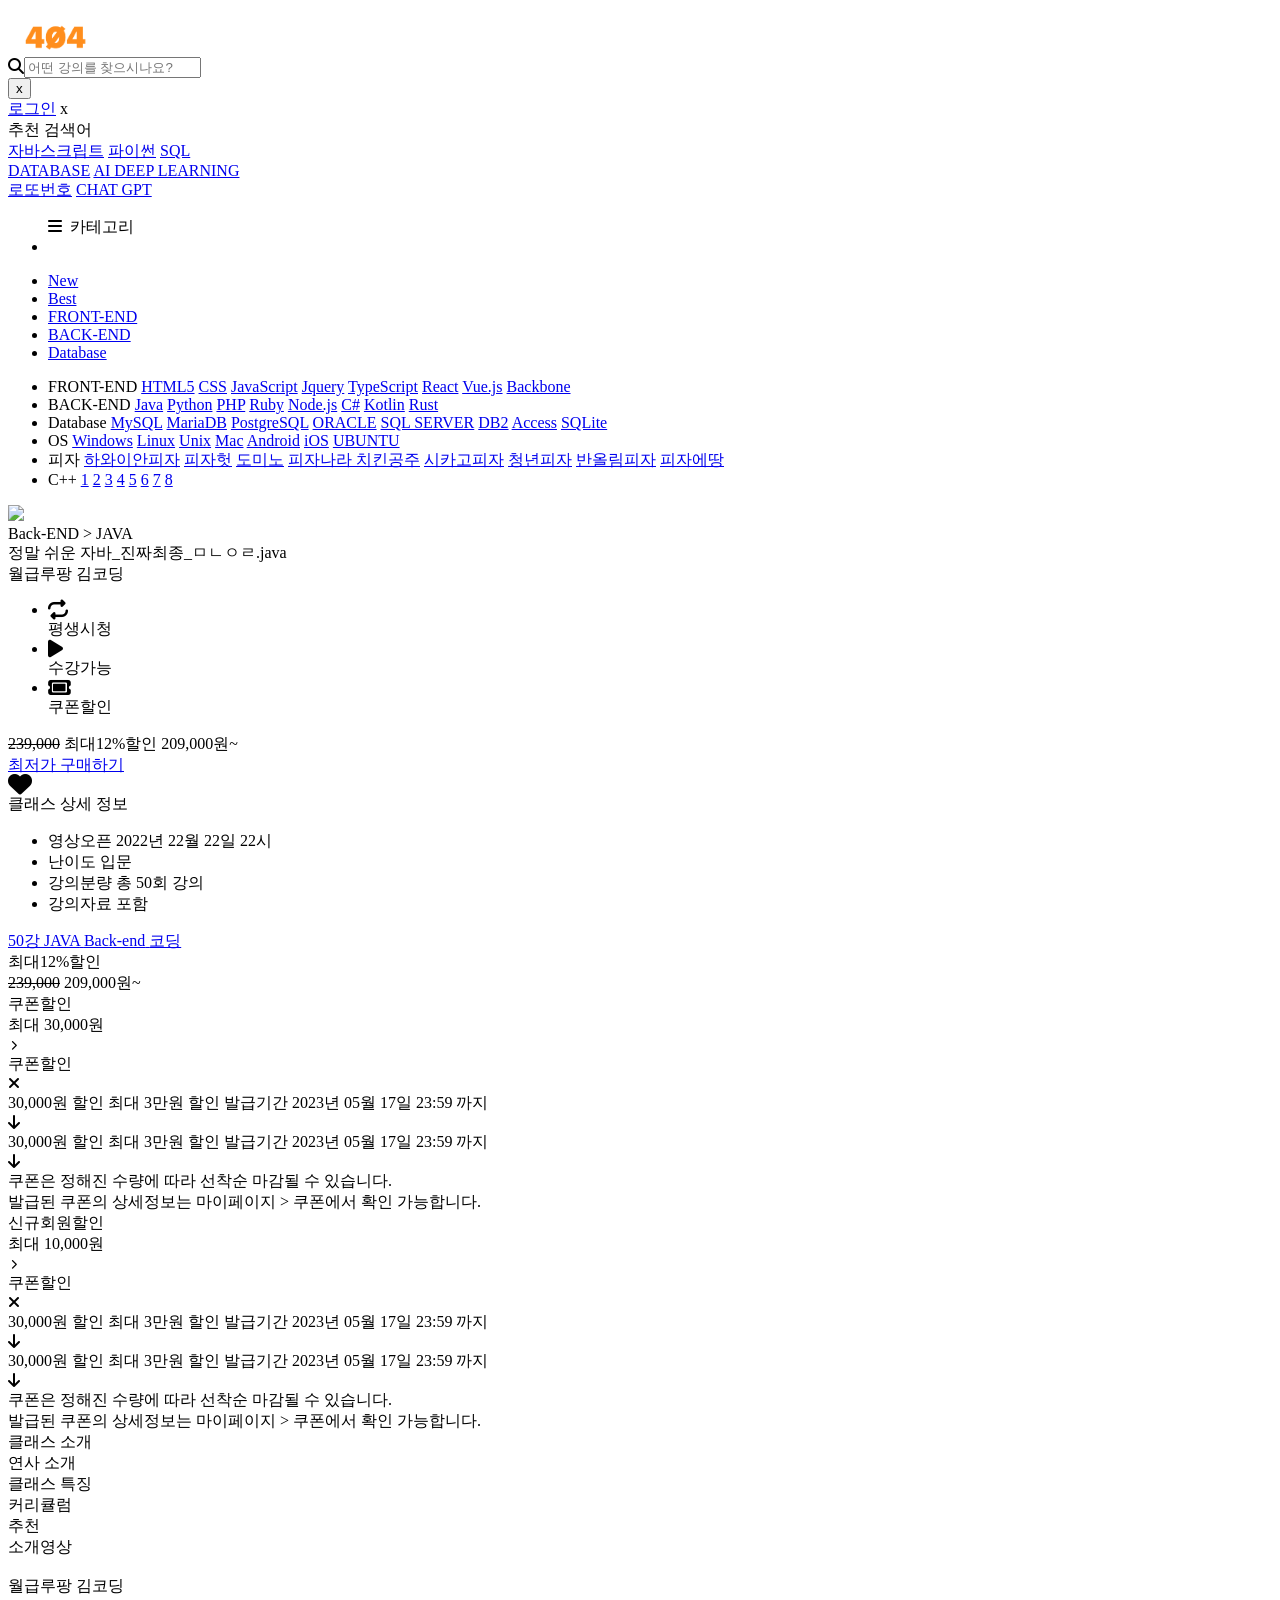
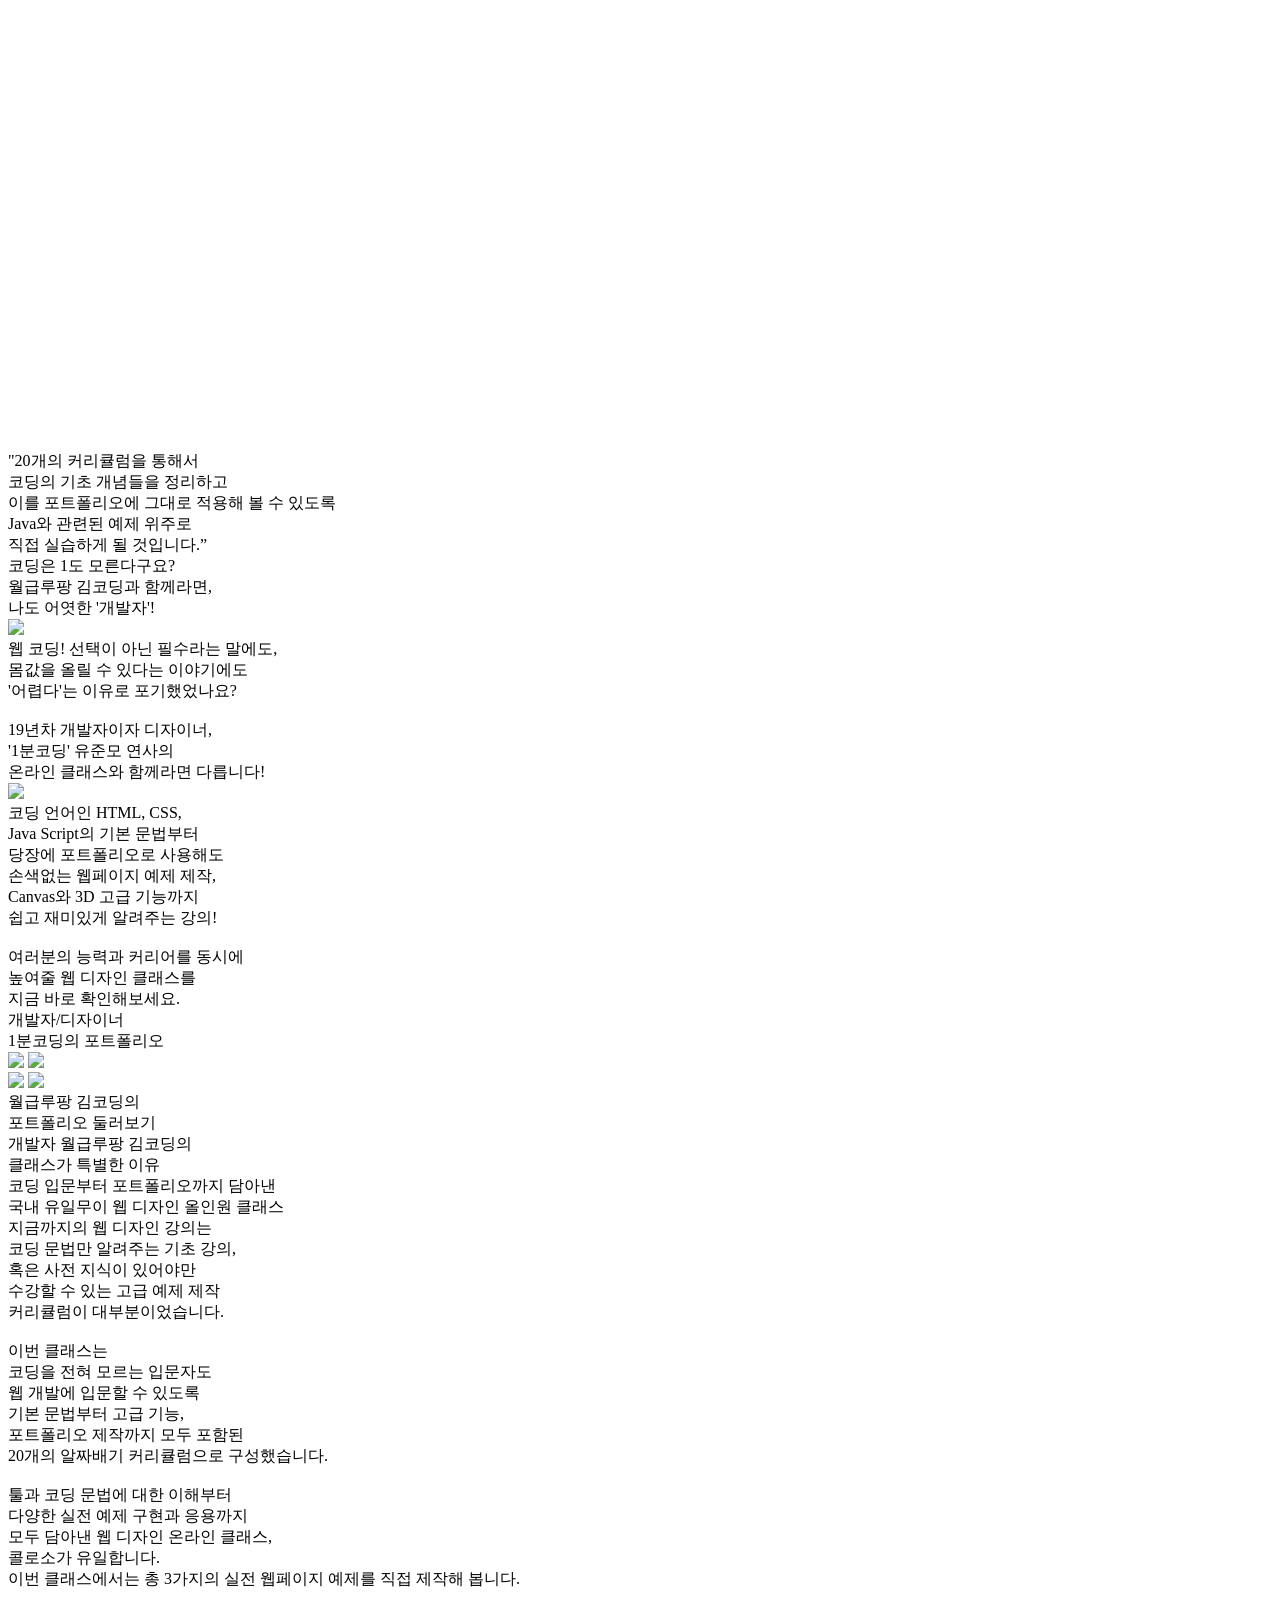
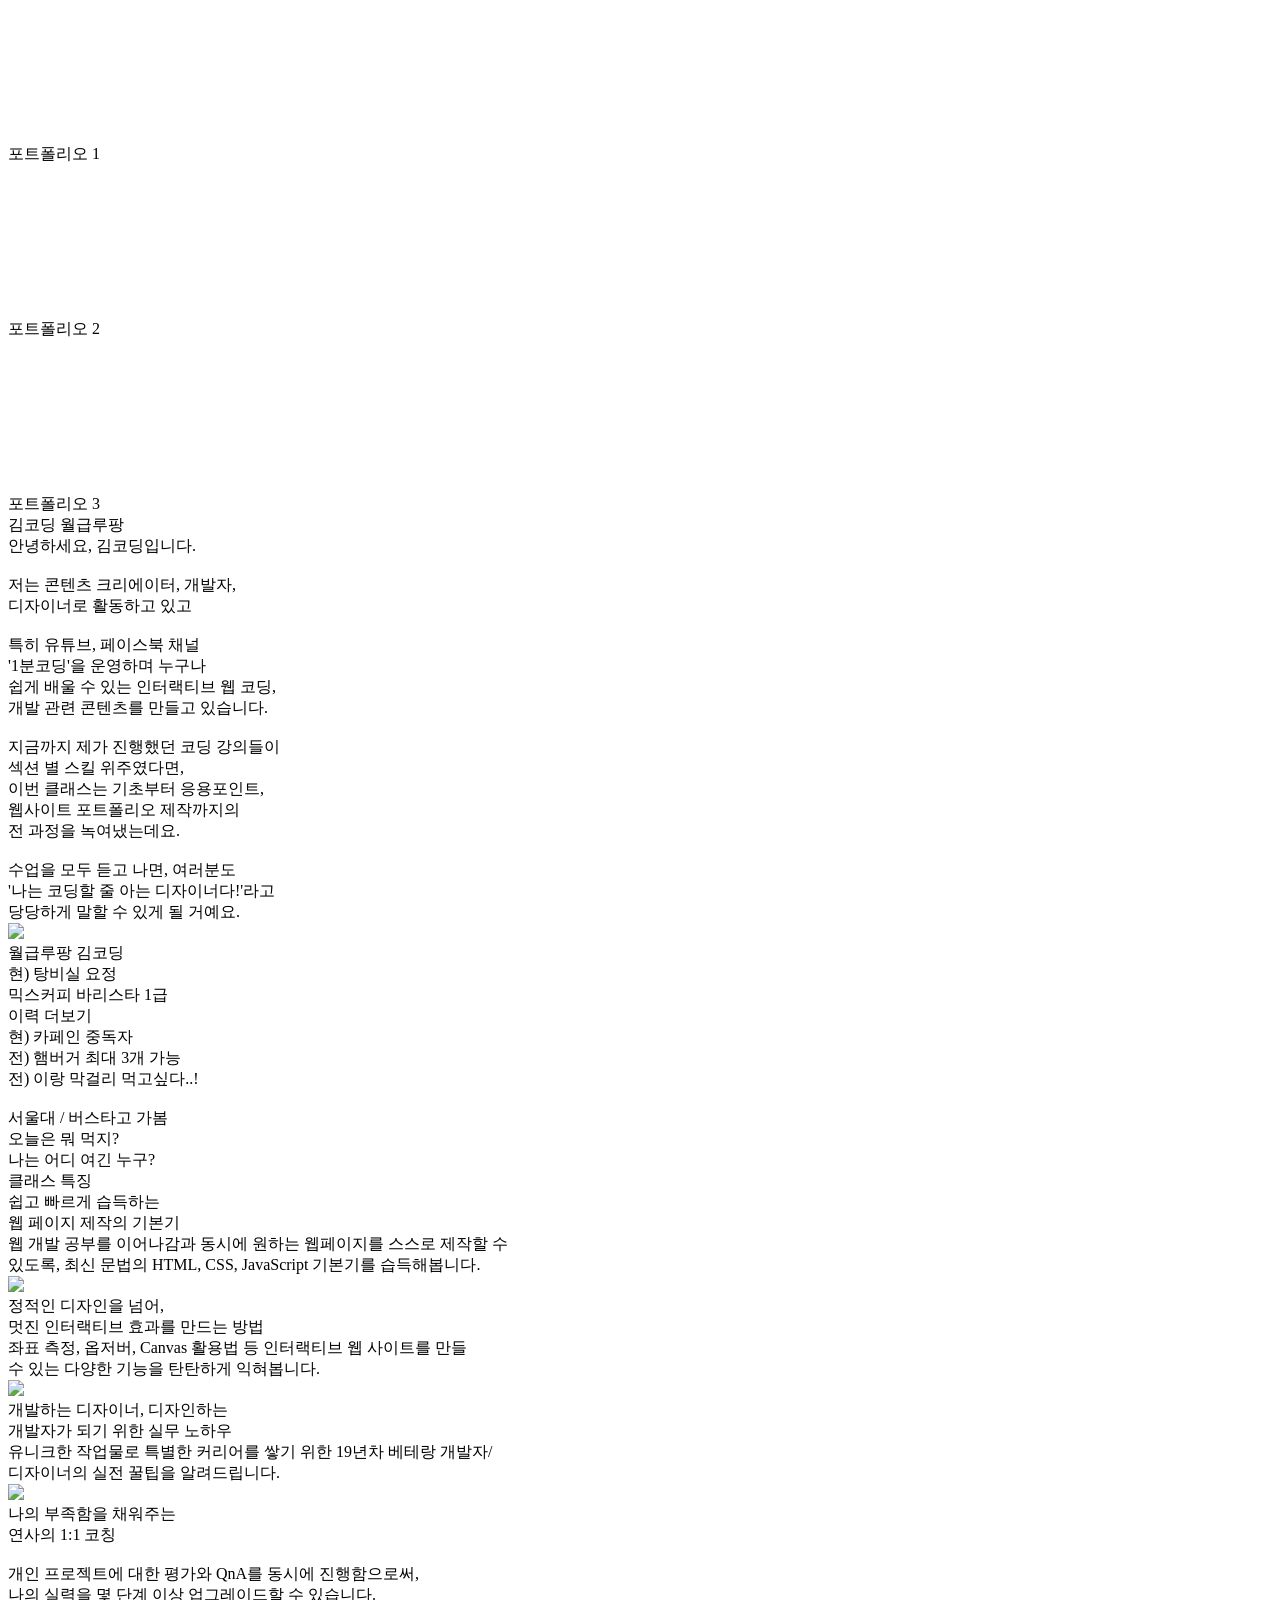
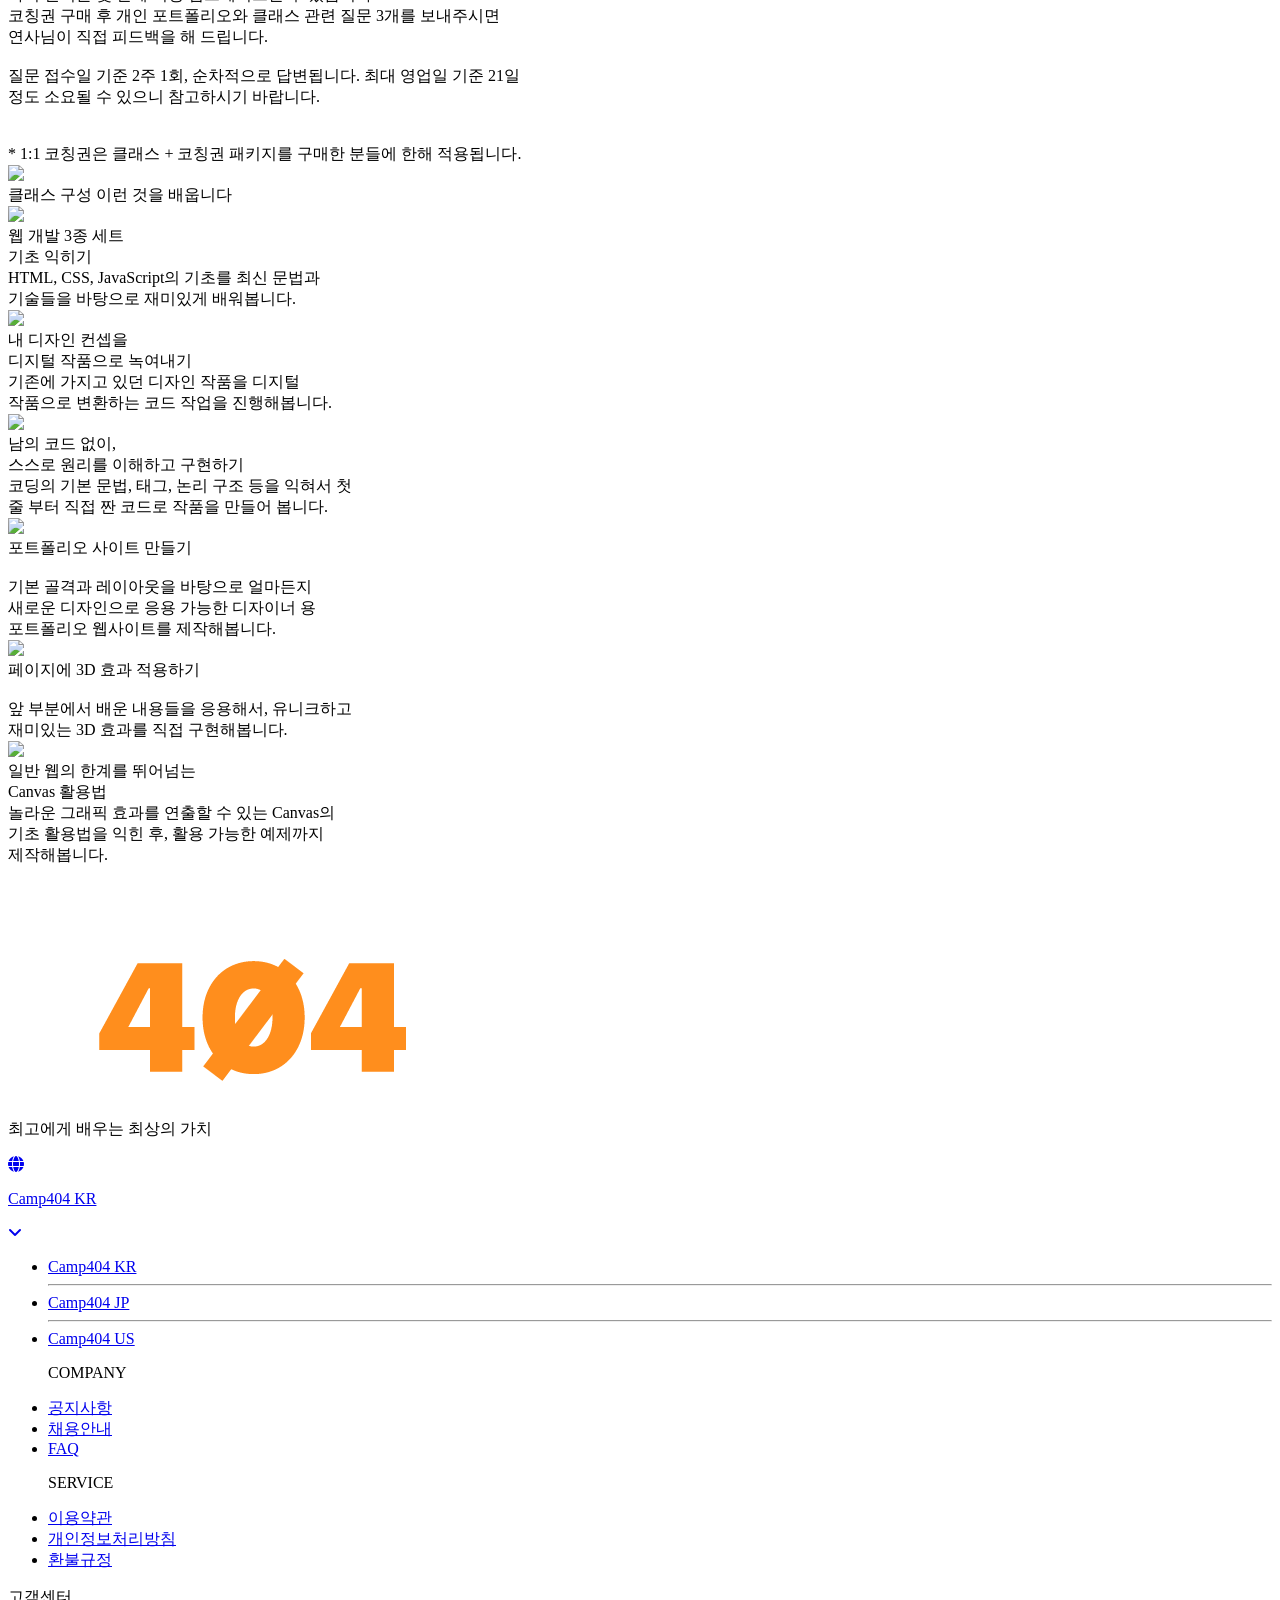
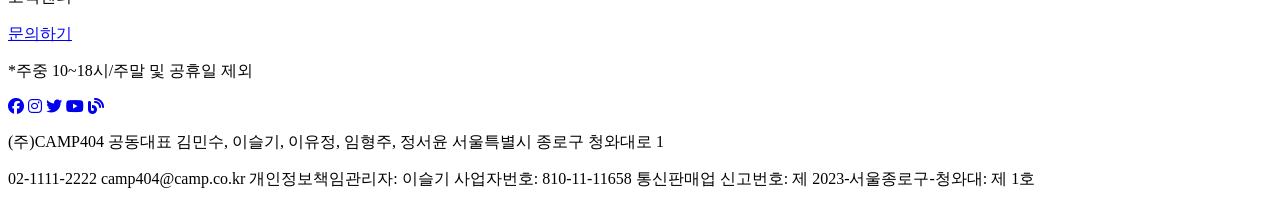
==== commit 8cfc4e5e: "23.05.02 - 강의 설명 페이지 60% 완료 1. 그 외 추가된건 JSP를 HTML 변경없이 VS코드에서 해보려고 하다가 실패한 흔적들 입니다.." ====
--- a/FRONT/html/frontClass.html
+++ b/FRONT/html/frontClass.html
@@ -342,12 +342,13 @@
             </div>
             <div class="c_classContent1">
                 <div class="c_classLineInner">
-                    <div>
-                        <span>
-                            소개영상
-                            <br>
-                            월급루팡 김코딩
-                        </span>
+                    <div class="intro_video">
+                        <div class="intro_video_Text1">
+                            <span>소개영상</span>
+                            <br>
+                            <br>
+                            <span>월급루팡 김코딩</span>
+                        </div>
                     </div>
                     <div>
                         <iframe width="800" height="450" src="https://www.youtube.com/embed/7fy1eFEkrpU"
@@ -355,9 +356,9 @@
                             allow="accelerometer; autoplay; clipboard-write; encrypted-media; gyroscope; picture-in-picture; web-share"
                             allowfullscreen></iframe>
                     </div>
-                    <div>
+                    <div class="intro_video_Text2">
                         <span>
-                            "20개의 커리큘럼을 통해서"
+                            "20개의 커리큘럼을 통해서
                             <br>
                             코딩의 기초 개념들을 정리하고
                             <br>
@@ -369,7 +370,7 @@
                         </span>
                     </div>
                     <div class="c_separator"></div>
-                    <div>
+                    <div class="intro_Ex1">
                         <span>
                             코딩은 1도 모른다구요?
                             <br>
@@ -381,7 +382,7 @@
                     <div>
                         <img src="/img/img1.png" width="800px" />
                     </div>
-                    <div>
+                    <div class="intro_Ex2">
                         <span>
                             웹 코딩! 선택이 아닌 필수라는 말에도,
                             <br>
@@ -400,7 +401,7 @@
                     <div>
                         <img src="/img/img1.png" width="800px" />
                     </div>
-                    <div>
+                    <div class="intro_Ex3">
                         <span>
                             코딩 언어인 HTML, CSS,
                             <br>
@@ -423,7 +424,7 @@
                         </span>
                     </div>
                     <div class="c_separator"></div>
-                    <div>
+                    <div class="portfolio1">
                         <span>
                             개발자/디자이너
                             <br>
@@ -438,22 +439,22 @@
                         <img src="/img/img1.png" width="400px" />
                         <img src="/img/img1.png" width="400px" />
                     </div>
-                    <div class="확인용1">
-                        <div>월급루팡 김코딩의<br>포트폴리오 둘러보기&gt;</div>
-                    </div>
-                </div>
-            </div>
-            <div class="c_classContent2">
+                    <div class="portfolio2">
+                        <div>월급루팡 김코딩의<br>포트폴리오 둘러보기</div>
+                    </div>
+                </div>
+            </div>
+            <div class="why_Container">
                 <div class="c_classLineInner">
                     <div>
-                        <div>
+                        <div class="why1">
                             <span>
                                 개발자 월급루팡 김코딩의
                                 <br>
                                 클래스가 특별한 이유
                             </span>
                         </div>
-                        <div>
+                        <div class="why2">
                             <span>
                                 코딩 입문부터 포트폴리오까지 담아낸
                                 <br>
@@ -461,8 +462,9 @@
                             </span>
                         </div>
                     </div>
-                    <div>
-                        <span>지금까지의 웹 디자인 강의는
+                    <div class="why3">
+                        <span class="why3-1">
+                            지금까지의 웹 디자인 강의는
                             <br>
                             코딩 문법만 알려주는 기초 강의,
                             <br>
@@ -475,7 +477,8 @@
                             <br>
                             이번 클래스는
                             <br>
-
+                        </span>
+                        <span class="why3-2">
                             코딩을 전혀 모르는 입문자도
                             <br>
                             웹 개발에 입문할 수 있도록
@@ -485,8 +488,10 @@
                             포트폴리오 제작까지 모두 포함된
                             <br>
                             20개의 알짜배기 커리큘럼으로 구성했습니다.
-                            <br>
-                            <br>
+                        </span>
+                        <br>
+                        <br>
+                        <span class="why3-3">
                             툴과 코딩 문법에 대한 이해부터
                             <br>
                             다양한 실전 예제 구현과 응용까지
@@ -500,51 +505,59 @@
             </div>
             <div class="c_classContent1">
                 <div class="c_classLineInner">
-                    <div>
+                    <div class="sample_Video_Text">
                         <span>이번 클래스에서는 총 3가지의</span>
                         <span>실전 웹페이지 예제를 직접 제작해 봅니다.</span>
                     </div>
-                    <div class="확인용">
+                    <div class="sample_Video_Container">
                         <div>
                             <iframe width="250" src="https://www.youtube.com/embed/7fy1eFEkrpU"
                                 title="YouTube video player" frameborder="0"
                                 allow="accelerometer; autoplay; clipboard-write; encrypted-media; gyroscope; picture-in-picture; web-share"
                                 allowfullscreen></iframe>
+                            <div>포트폴리오 1</div>
                         </div>
                         <div>
                             <iframe width="250" src="https://www.youtube.com/embed/7fy1eFEkrpU"
                                 title="YouTube video player" frameborder="0"
                                 allow="accelerometer; autoplay; clipboard-write; encrypted-media; gyroscope; picture-in-picture; web-share"
                                 allowfullscreen></iframe>
+                            <div>포트폴리오 2</div>
                         </div>
                         <div>
                             <iframe width="250" src="https://www.youtube.com/embed/7fy1eFEkrpU"
                                 title="YouTube video player" frameborder="0"
                                 allow="accelerometer; autoplay; clipboard-write; encrypted-media; gyroscope; picture-in-picture; web-share"
                                 allowfullscreen></iframe>
+                            <div>포트폴리오 3</div>
                         </div>
                     </div>
                 </div>
             </div>
             <div class="c_classContent2">
-                <div class="c_classLineInner">
+                <div class="c_TeacherInner">
+                    <div class="teacer_nameArea">
+                        <span class="teacer_1">
+                            김코딩
+                        </span>
+                        <span class="teacer_2">
+                            월급루팡
+                        </span>
+                    </div>
                     <div>
-                        <span>
-                            김코딩
-                            <br>
-                            월급루팡
-                        </span>
-                    </div>
-                    <div>
-                        <span>
+                        <span class="teacer_3">
                             안녕하세요, 김코딩입니다.
-                            <br>
-                            <br>
+                        </span>
+                        <br>
+                        <br>
+                        <span class="teacer_4">
                             저는 콘텐츠 크리에이터, 개발자,
                             <br>
                             디자이너로 활동하고 있고
-                            <br>
-                            <br>
+                        </span>
+                        <br>
+                        <br>
+                        <span class="teacer_5">
                             특히 유튜브, 페이스북 채널
                             <br>
                             '1분코딩'을 운영하며 누구나
@@ -552,8 +565,10 @@
                             쉽게 배울 수 있는 인터랙티브 웹 코딩,
                             <br>
                             개발 관련 콘텐츠를 만들고 있습니다.
-                            <br>
-                            <br>
+                        </span>
+                        <br>
+                        <br>
+                        <span class="teacer_6">
                             지금까지 제가 진행했던 코딩 강의들이
                             <br>
                             섹션 별 스킬 위주였다면,
@@ -563,8 +578,10 @@
                             웹사이트 포트폴리오 제작까지의
                             <br>
                             전 과정을 녹여냈는데요.
-                            <br>
-                            <br>
+                        </span>
+                        <br>
+                        <br>
+                        <span class="teacer_7">
                             수업을 모두 듣고 나면, 여러분도
                             <br>
                             '나는 코딩할 줄 아는 디자이너다!'라고
@@ -575,272 +592,266 @@
                     </div>
                 </div>
             </div>
-            <div class="c_classContent1">
-                <div class="확인용2">
-                    <div class="확인용3">프로필이미지</div>
-                    <div class="확인용4">
-                        <span>개발자/디자이너 1분코딩</span>
-                        <div class="확인용6"></div>
-                        <span>
-                            현) 콘텐츠제작/웹개발 1인 기업
-                            <br>
-                            스튜디오밀 운영
-                        </span>
-                    </div>
-                    <div class="확인용5">
+            <div class="about_Teacher_Wrapper">
+                <div class="about_Teacher_Container">
+                    <div class="about_Teacher1"><img src="/img/bono.jpg" width="150px" /></div>
+                    <div class="about_Teacher2">
+                        <span>월급루팡 김코딩</span>
+                        <div class="about_Teacher_Seperator1"></div>
+                        <div class="about_Teacher3">
+                            <span>
+                                현) 탕비실 요정
+                            </span>
+                            <br>
+                            <span>
+                                믹스커피 바리스타 1급
+                            </span>
+                        </div>
+                    </div>
+                    <div class="about_Teacher4">
                         <span>이력 더보기</span>
-                        <div class="확인용7"></div>
-                        <span>
-                            현) 유튜브/페이스북 1분코딩 운영
-                            <br>
-                            전) 웹 에이전시 디자이너 재직
-                            <br>
-                            전) 한글과컴퓨터 개발자 겸 디자이너 재직
-                            <br>
-                            <br>
-                            국민대/제주대 웹 개발 특강
-                            <br>
-                            오프라인 강의 경력
-                            <br>
-                            다수 기업체 출강
-                        </span>
-                    </div>
-                </div>
-            </div>
-            <div class="c_classContent2">
-                <div class="c_classLineInner">
-                    <div>
+                        <div class="about_Teacher_Seperator2"></div>
+                        <div class="about_Teacher5">
+                            <span>
+                                현) 카페인 중독자
+                                <br>
+                                전) 햄버거 최대 3개 가능
+                                <br>
+                                전) 이랑 막걸리 먹고싶다..!
+                                <br>
+                                <br>
+                                서울대 / 버스타고 가봄
+                                <br>
+                                오늘은 뭐 먹지?
+                                <br>
+                                나는 어디 여긴 누구?
+                            </span>
+                        </div>
+                    </div>
+                </div>
+            </div>
+            <div class="classFeature_Container">
+                <div class="classFeature_Wrapper">
+                    <div class="classFeature_title">
                         <span>클래스 특징</span>
                     </div>
-                    <div class="확인용8">
-                        <div>
-                            <span>
-                                쉽고 빠르게 습득하는
-                                <br>
-                                웹 페이지 제작의 기본기
-                            </span>
-                            <br>
-                            <br>
-                            <span>
-                                웹 개발 공부를 이어나감과 동시에 원하는 웹페이지를 스스로 제작할 수
-                                <br>
-                                있도록, 최신 문법의 HTML, CSS, JavaScript 기본기를 습득해봅니다.
-                            </span>
-                        </div>
-                        <div>
+                    <div class="classFeature_Inner">
+                        <div class="classFeature_Inner_Left">
+                            <div class="classFeature_Inner_Title">
+                                <span class="classFeature_2">
+                                    쉽고 빠르게 습득하는
+                                    <br>
+                                    웹 페이지 제작의 기본기
+                                </span>
+                            </div>
+                            <div>
+                                <span class="classFeature_3">
+                                    웹 개발 공부를 이어나감과 동시에 원하는 웹페이지를 스스로 제작할 수
+                                    <br>
+                                    있도록, 최신 문법의 HTML, CSS, JavaScript 기본기를 습득해봅니다.
+                                </span>
+                            </div>
+                        </div>
+                        <div class="classFeature_Inner_Right">
                             <img src="/img/img1.png" width="400px" />
                         </div>
                     </div>
-                    <div class="확인용8">
-                        <div>
-                            <span>
-                                쉽고 빠르게 습득하는
-                                <br>
-                                웹 페이지 제작의 기본기
-                            </span>
-                            <br>
-                            <br>
-                            <span>
-                                웹 개발 공부를 이어나감과 동시에 원하는 웹페이지를 스스로 제작할 수
-                                <br>
-                                있도록, 최신 문법의 HTML, CSS, JavaScript 기본기를 습득해봅니다.
-                            </span>
-                        </div>
-                        <div>
+                    <div class="classFeature_Inner">
+                        <div class="classFeature_Inner_Left">
+                            <div class="classFeature_Inner_Title">
+                                <span class="classFeature_2">
+                                    정적인 디자인을 넘어,
+                                    <br>
+                                    멋진 인터랙티브 효과를 만드는 방법
+                                </span>
+                            </div>
+                            <div>
+                                <span class="classFeature_3">
+                                    좌표 측정, 옵저버, Canvas 활용법 등 인터랙티브 웹 사이트를 만들
+                                    <br>
+                                    수 있는 다양한 기능을 탄탄하게 익혀봅니다.
+                                </span>
+                            </div>
+                        </div>
+                        <div class="classFeature_Inner_Right">
                             <img src="/img/img1.png" width="400px" />
                         </div>
                     </div>
-                    <div class="확인용8">
-                        <div>
-                            <span>
-                                쉽고 빠르게 습득하는
-                                <br>
-                                웹 페이지 제작의 기본기
-                            </span>
-                            <br>
-                            <br>
-                            <span>
-                                웹 개발 공부를 이어나감과 동시에 원하는 웹페이지를 스스로 제작할 수
-                                <br>
-                                있도록, 최신 문법의 HTML, CSS, JavaScript 기본기를 습득해봅니다.
-                            </span>
-                        </div>
-                        <div>
+                    <div class="classFeature_Inner">
+                        <div class="classFeature_Inner_Left">
+                            <div class="classFeature_Inner_Title">
+                                <span class="classFeature_2">
+                                    개발하는 디자이너, 디자인하는
+                                    <br>
+                                    개발자가 되기 위한 실무 노하우
+                                </span>
+                            </div>
+                            <div>
+                                <span class="classFeature_3">
+                                    유니크한 작업물로 특별한 커리어를 쌓기 위한 19년차 베테랑 개발자/
+                                    <br>
+                                    디자이너의 실전 꿀팁을 알려드립니다.
+                                </span>
+                            </div>
+                        </div>
+                        <div class="classFeature_Inner_Right">
                             <img src="/img/img1.png" width="400px" />
                         </div>
                     </div>
                 </div>
             </div>
-            <div class="c_classContent1">
-                <div class="c_classLineInner">
-                    <div class="확인용8">
-                        <div>
-                            <span>
-                                나의 부족함을 채워주는
-                                <br>
-                                연사의 1:1 코칭
-                            </span>
-                            <br>
-                            <br>
-                            <span>
-                                개인 프로젝트에 대한 평가와 QnA를 동시에 진행함으로써,
-                                <br>
-                                나의 실력을 몇 단계 이상 업그레이드할 수 있습니다.
-                            </span>
-                            <br>
-                            <br>
-                            <span>
-                                코칭권 구매 후 개인 포트폴리오와 클래스 관련 질문 3개를 보내주시면
-                                <br>
-                                연사님이 직접 피드백을 해 드립니다.
-                                <br>
-                                코칭권 구매 후 개인 포트폴리오와 클래스 관련 질문 3개를 보내주시면
-                                <br>
-                                연사님이 직접 피드백을 해 드립니다.
-                                <br>
-                            </span>
-                            <br>
-                            <br>
-                            <span>* 1:1 코칭권은 클래스 + 코칭권 패키지를 구매한 분들에 한해 적용됩니다.</span>
-                        </div>
-                        <div>
-                            <img src="/img/img1.png" width="400px" />
-                        </div>
-                    </div>
-                </div>
-            </div>
-            <div class="c_classContent2">
-                <div class="c_classLineInner">
-                    <div>
-                        <span>클래스 구성</span>
-                        <span>이런 것을 배웁니다</span>
-                    </div>
-                    <div class="확인용9">
-                        <div>
-                            <img src="/img/img1.png" width="300px" />
+            <div class="more_info">
+                <div class="more_info_Inner">
+                    <div class="more_info_Inner_Left">
+                        <span class="more_info_Inner_Left1">
+                            나의 부족함을 채워주는
+                            <br>
+                            연사의 1:1 코칭
+                        </span>
+                        <br>
+                        <br>
+                        <span class="more_info_Inner_Left2">
+                            개인 프로젝트에 대한 평가와 QnA를 동시에 진행함으로써,
+                            <br>
+                            나의 실력을 몇 단계 이상 업그레이드할 수 있습니다.
+                        </span>
+                        <br>
+                        <span class="more_info_Inner_Left3">
+                            코칭권 구매 후 개인 포트폴리오와 클래스 관련 질문 3개를 보내주시면
+                            <br>
+                            연사님이 직접 피드백을 해 드립니다.
+                            <br>
+                            <br>
+                            질문 접수일 기준 2주 1회, 순차적으로 답변됩니다. 최대 영업일 기준 21일
+                            <br>
+                            정도 소요될 수 있으니 참고하시기 바랍니다.
+                            <br>
+                        </span>
+                        <br>
+                        <br>
+                        <span class="more_info_Inner_Left4">* 1:1 코칭권은 클래스 + 코칭권 패키지를 구매한 분들에 한해 적용됩니다.</span>
+                    </div>
+                    <div class="more_info_Inner_Right">
+                        <img src="/img/img1.png" width="400px" />
+                    </div>
+                </div>
+            </div>
+            <div class="what_We_Learn">
+                <div class="what_We_Learn_Inner">
+                    <div class="learn_Title">
+                        <span class="learn_Title1">클래스 구성</span>
+                        <span class="learn_Title2">이런 것을 배웁니다</span>
+                    </div>
+                    <div class="learn_Container">
+                        <div class="learn_content">
+                            <img class="learn_img" src="/img/img1.png" width="300px" />
+                            <div class="learn_content1">
+                                <span class="learn_content1_text1">
+                                    웹 개발 3종 세트
+                                    <br>
+                                    기초 익히기
+                                </span>
+                            </div>
                             <div>
-                                <span>
-                                    웹 개발 3종 세트
-                                    <br>
-                                    기초 익히기
+                                <span class="learn_content1_text2">
+                                    HTML, CSS, JavaScript의 기초를 최신 문법과
+                                    <br>
+                                    기술들을 바탕으로 재미있게 배워봅니다.
+                                </span>
+                            </div>
+                        </div>
+                        <div class="learn_content">
+                            <img class="learn_img" src="/img/img1.png" width="300px" />
+                            <div class="learn_content1">
+                                <span class="learn_content1_text1">
+                                    내 디자인 컨셉을
+                                    <br>
+                                    디지털 작품으로 녹여내기
                                 </span>
                             </div>
                             <div>
-                                <span>
-                                    HTML, CSS, JavaScript의 기초를 최신 문법과
-                                    <br>
-                                    기술들을 바탕으로 재미있게 배워봅니다.
-                                </span>
-                            </div>
-                        </div>
-                        <div>
-                            <img src="/img/img1.png" width="300px" />
+                                <span class="learn_content1_text2">
+                                    기존에 가지고 있던 디자인 작품을 디지털
+                                    <br>
+                                    작품으로 변환하는 코드 작업을 진행해봅니다.
+                                </span>
+                            </div>
+                        </div>
+                        <div class="learn_content">
+                            <img class="learn_img" src="/img/img1.png" width="300px" />
+                            <div class="learn_content1">
+                                <span class="learn_content1_text1">
+                                    남의 코드 없이,
+                                    <br>
+                                    스스로 원리를 이해하고 구현하기
+                                </span>
+                            </div>
                             <div>
-                                <span>
-                                    웹 개발 3종 세트
-                                    <br>
-                                    기초 익히기
+                                <span class="learn_content1_text2">
+                                    코딩의 기본 문법, 태그, 논리 구조 등을 익혀서 첫
+                                    <br>
+                                    줄 부터 직접 짠 코드로 작품을 만들어 봅니다.
+                                </span>
+                            </div>
+                        </div>
+                    </div>
+                    <div class="learn_Container">
+                        <div class="learn_content">
+                            <img class="learn_img" src="/img/img1.png" width="300px" />
+                            <div class="learn_content1">
+                                <span class="learn_content1_text1">
+                                    포트폴리오 사이트 만들기
+                                    <br>
+                                    <br>
                                 </span>
                             </div>
                             <div>
-                                <span>
-                                    HTML, CSS, JavaScript의 기초를 최신 문법과
-                                    <br>
-                                    기술들을 바탕으로 재미있게 배워봅니다.
-                                </span>
-                            </div>
-                        </div>
-                        <div>
-                            <img src="/img/img1.png" width="300px" />
+                                <span class="learn_content1_text2">
+                                    기본 골격과 레이아웃을 바탕으로 얼마든지
+                                    <br>
+                                    새로운 디자인으로 응용 가능한 디자이너 용
+                                    <br>
+                                    포트폴리오 웹사이트를 제작해봅니다.
+                                </span>
+                            </div>
+                        </div>
+                        <div class="learn_content">
+                            <img class="learn_img" src="/img/img1.png" width="300px" />
+                            <div class="learn_content1">
+                                <span class="learn_content1_text1">
+                                    페이지에 3D 효과 적용하기
+                                    <br>
+                                    <br>
+                                </span>
+                            </div>
                             <div>
-                                <span>
-                                    웹 개발 3종 세트
-                                    <br>
-                                    기초 익히기
+                                <span class="learn_content1_text2">
+                                    앞 부분에서 배운 내용들을 응용해서, 유니크하고
+                                    <br>
+                                    재미있는 3D 효과를 직접 구현해봅니다.
+                                </span>
+                            </div>
+                        </div>
+                        <div class="learn_content">
+                            <img class="learn_img" src="/img/img1.png" width="300px" />
+                            <div class="learn_content1">
+                                <span class="learn_content1_text1">
+                                    일반 웹의 한계를 뛰어넘는
+                                    <br>
+                                    Canvas 활용법
                                 </span>
                             </div>
                             <div>
-                                <span>
-                                    HTML, CSS, JavaScript의 기초를 최신 문법과
-                                    <br>
-                                    기술들을 바탕으로 재미있게 배워봅니다.
-                                </span>
-                            </div>
-                        </div>
-                    </div>
-                    <div class="확인용9">
-                        <div>
-                            <img src="/img/img1.png" width="300px" />
-                            <div>
-                                <span>
-                                    웹 개발 3종 세트
-                                    <br>
-                                    기초 익히기
-                                </span>
-                            </div>
-                            <div>
-                                <span>
-                                    HTML, CSS, JavaScript의 기초를 최신 문법과
-                                    <br>
-                                    기술들을 바탕으로 재미있게 배워봅니다.
-                                </span>
-                            </div>
-                        </div>
-                        <div>
-                            <img src="/img/img1.png" width="300px" />
-                            <div>
-                                <span>
-                                    웹 개발 3종 세트
-                                    <br>
-                                    기초 익히기
-                                </span>
-                            </div>
-                            <div>
-                                <span>
-                                    HTML, CSS, JavaScript의 기초를 최신 문법과
-                                    <br>
-                                    기술들을 바탕으로 재미있게 배워봅니다.
-                                </span>
-                            </div>
-                        </div>
-                        <div>
-                            <img src="/img/img1.png" width="300px" />
-                            <div>
-                                <span>
-                                    웹 개발 3종 세트
-                                    <br>
-                                    기초 익히기
-                                </span>
-                            </div>
-                            <div>
-                                <span>
-                                    HTML, CSS, JavaScript의 기초를 최신 문법과
-                                    <br>
-                                    기술들을 바탕으로 재미있게 배워봅니다.
-                                </span>
-                            </div>
-                        </div>
-                    </div>
-                </div>
-            </div>
-            <div class="c_classContent1">
-                <div class="c_classLineInner">
-
-                </div>
-            </div>
-            <div class="c_classContent2">
-                <div class="c_classLineInner">
-
-                </div>
-            </div>
-            <div class="c_classContent1">
-                <div class="c_classLineInner">
-
-                </div>
-            </div>
-            <div class="c_classContent2">
-                <div class="c_classLineInner">
-
+                                <span class="learn_content1_text2">
+                                    놀라운 그래픽 효과를 연출할 수 있는 Canvas의
+                                    <br>
+                                    기초 활용법을 익힌 후, 활용 가능한 예제까지
+                                    <br>
+                                    제작해봅니다.
+                                </span>
+                            </div>
+                        </div>
+                    </div>
                 </div>
             </div>
             <div class="c_classContent1">
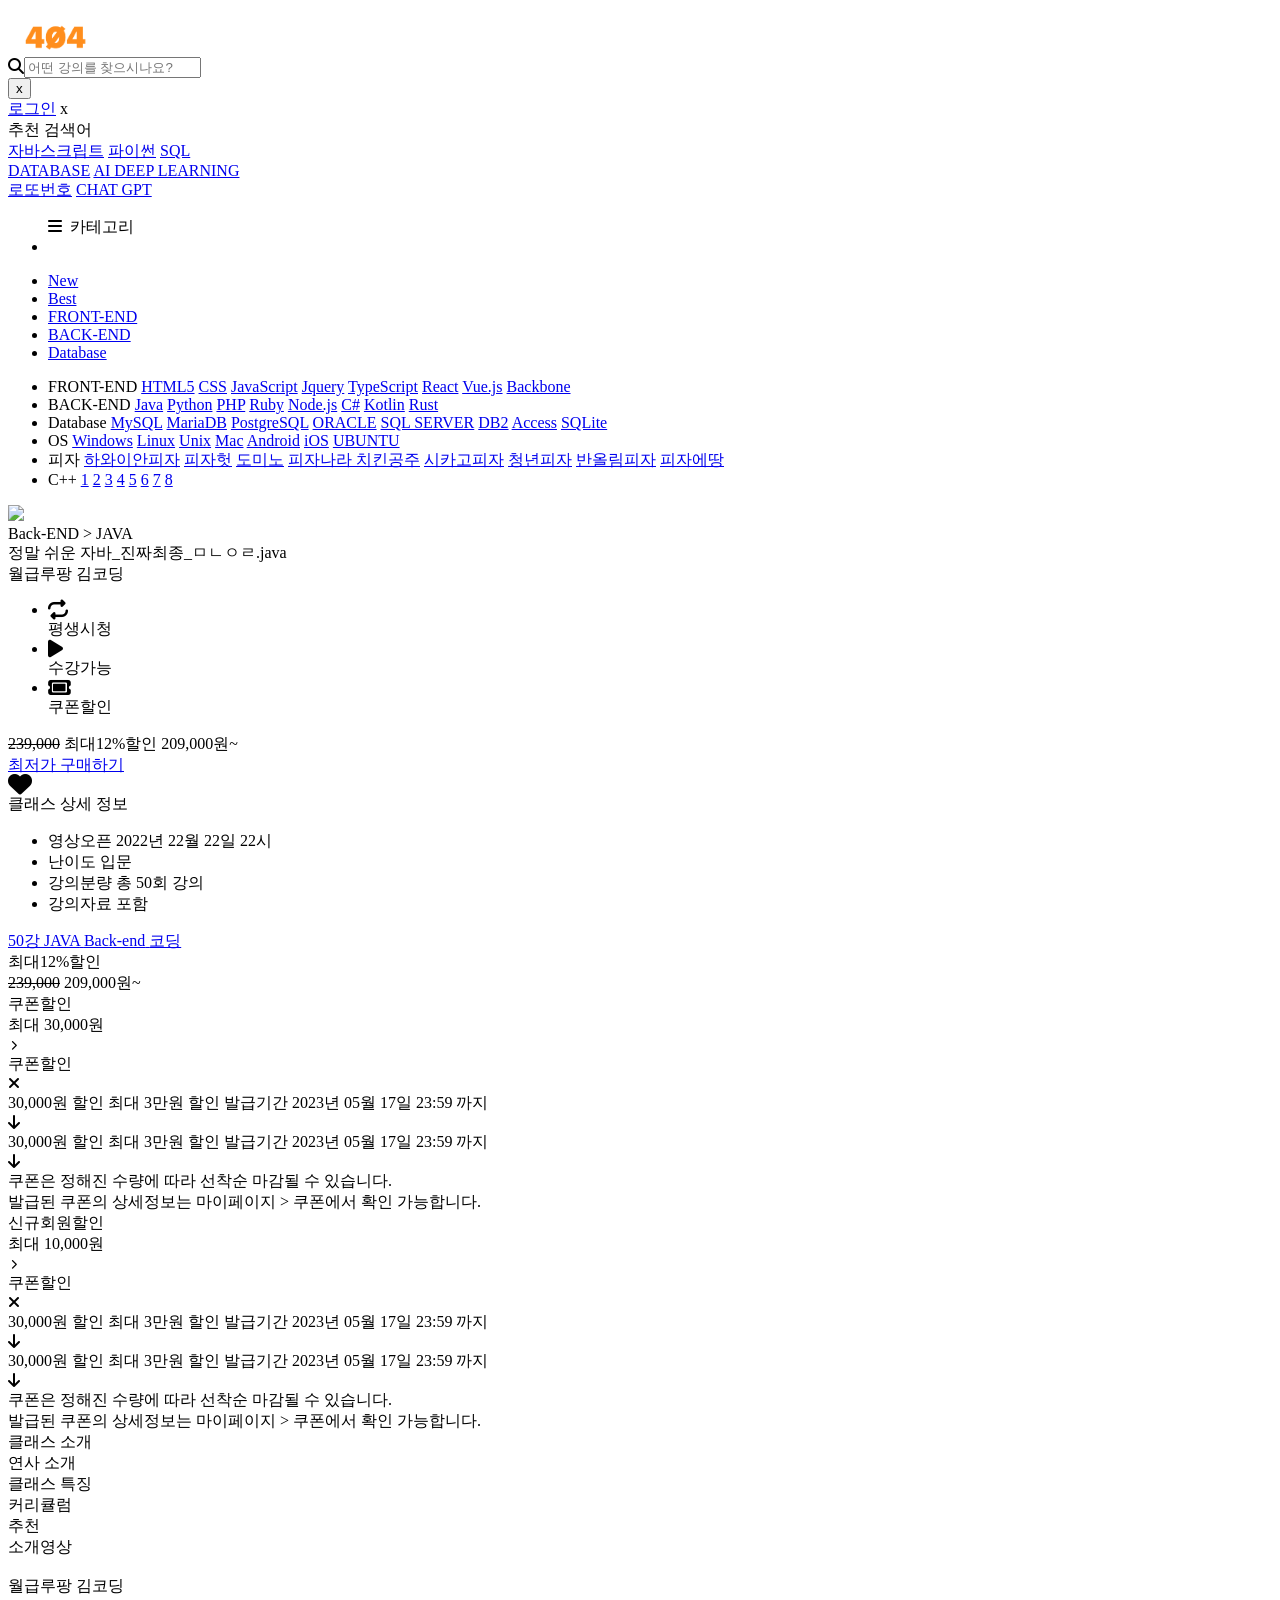
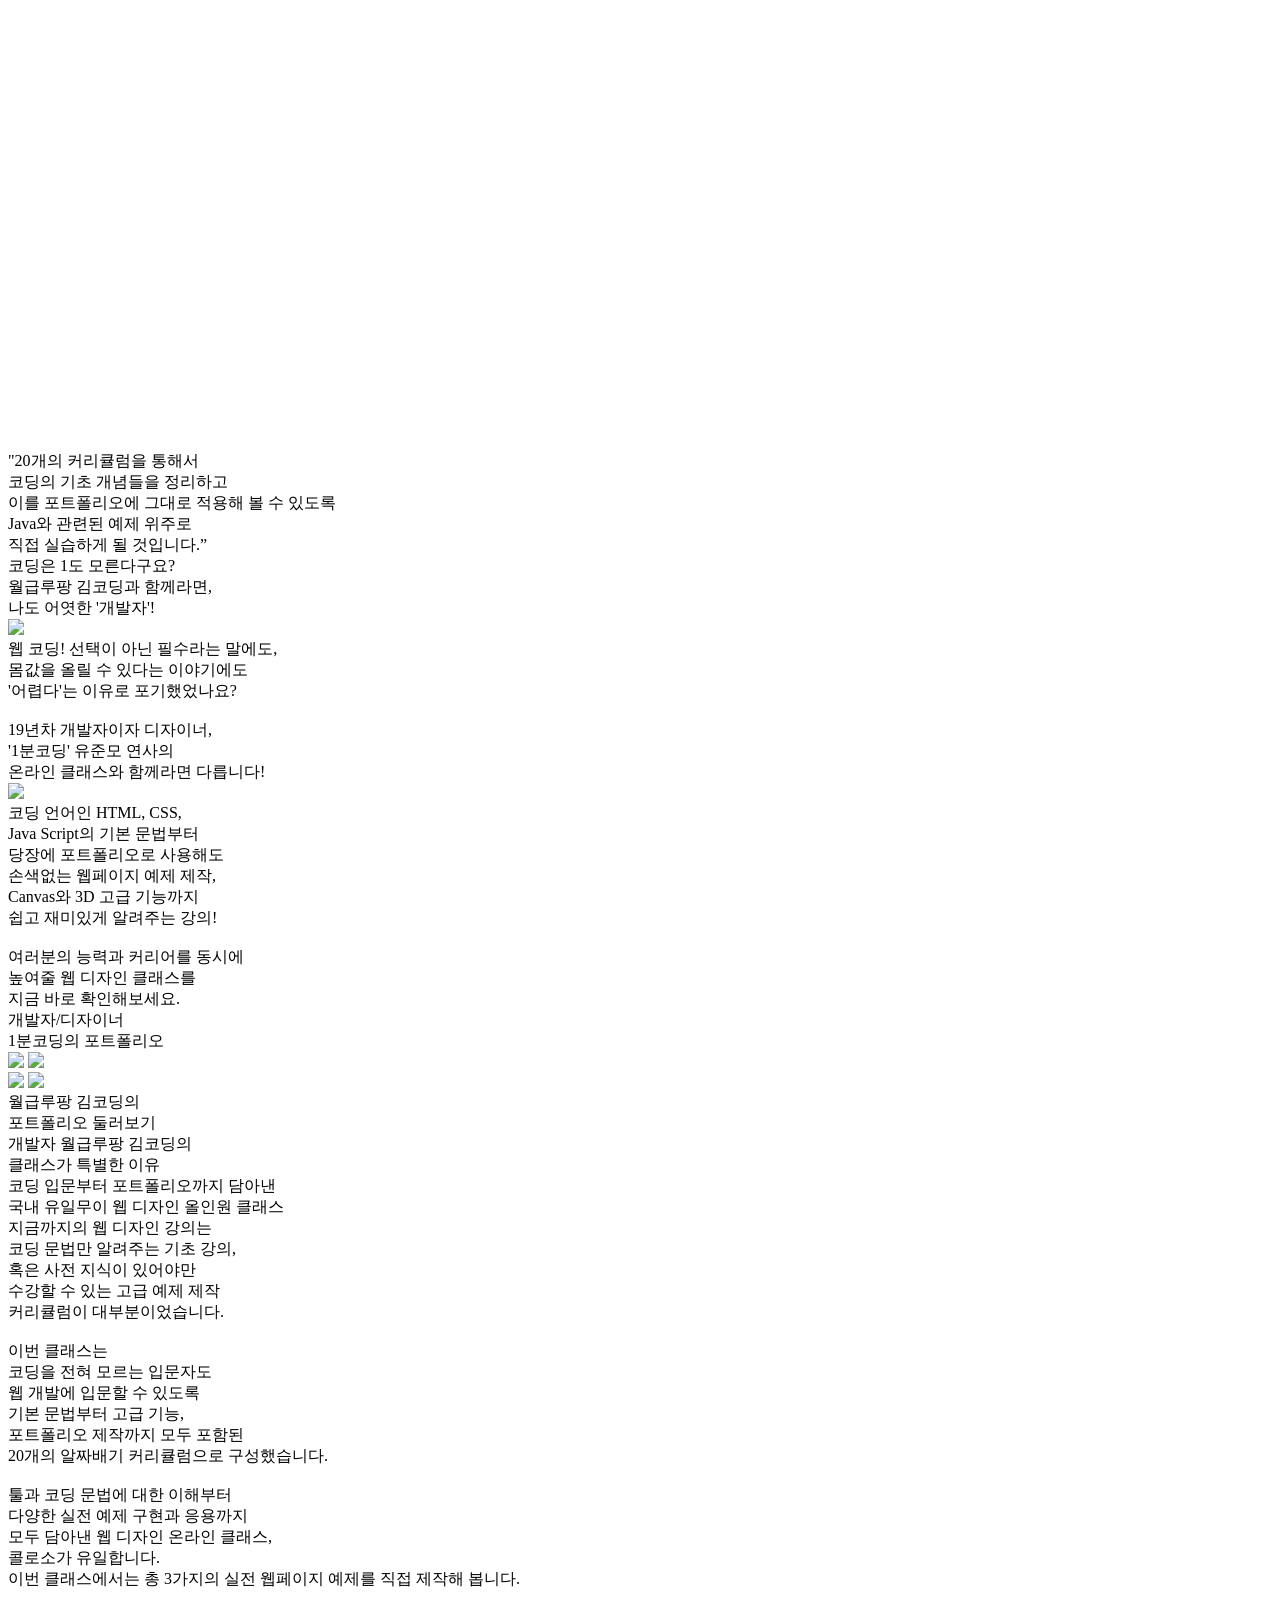
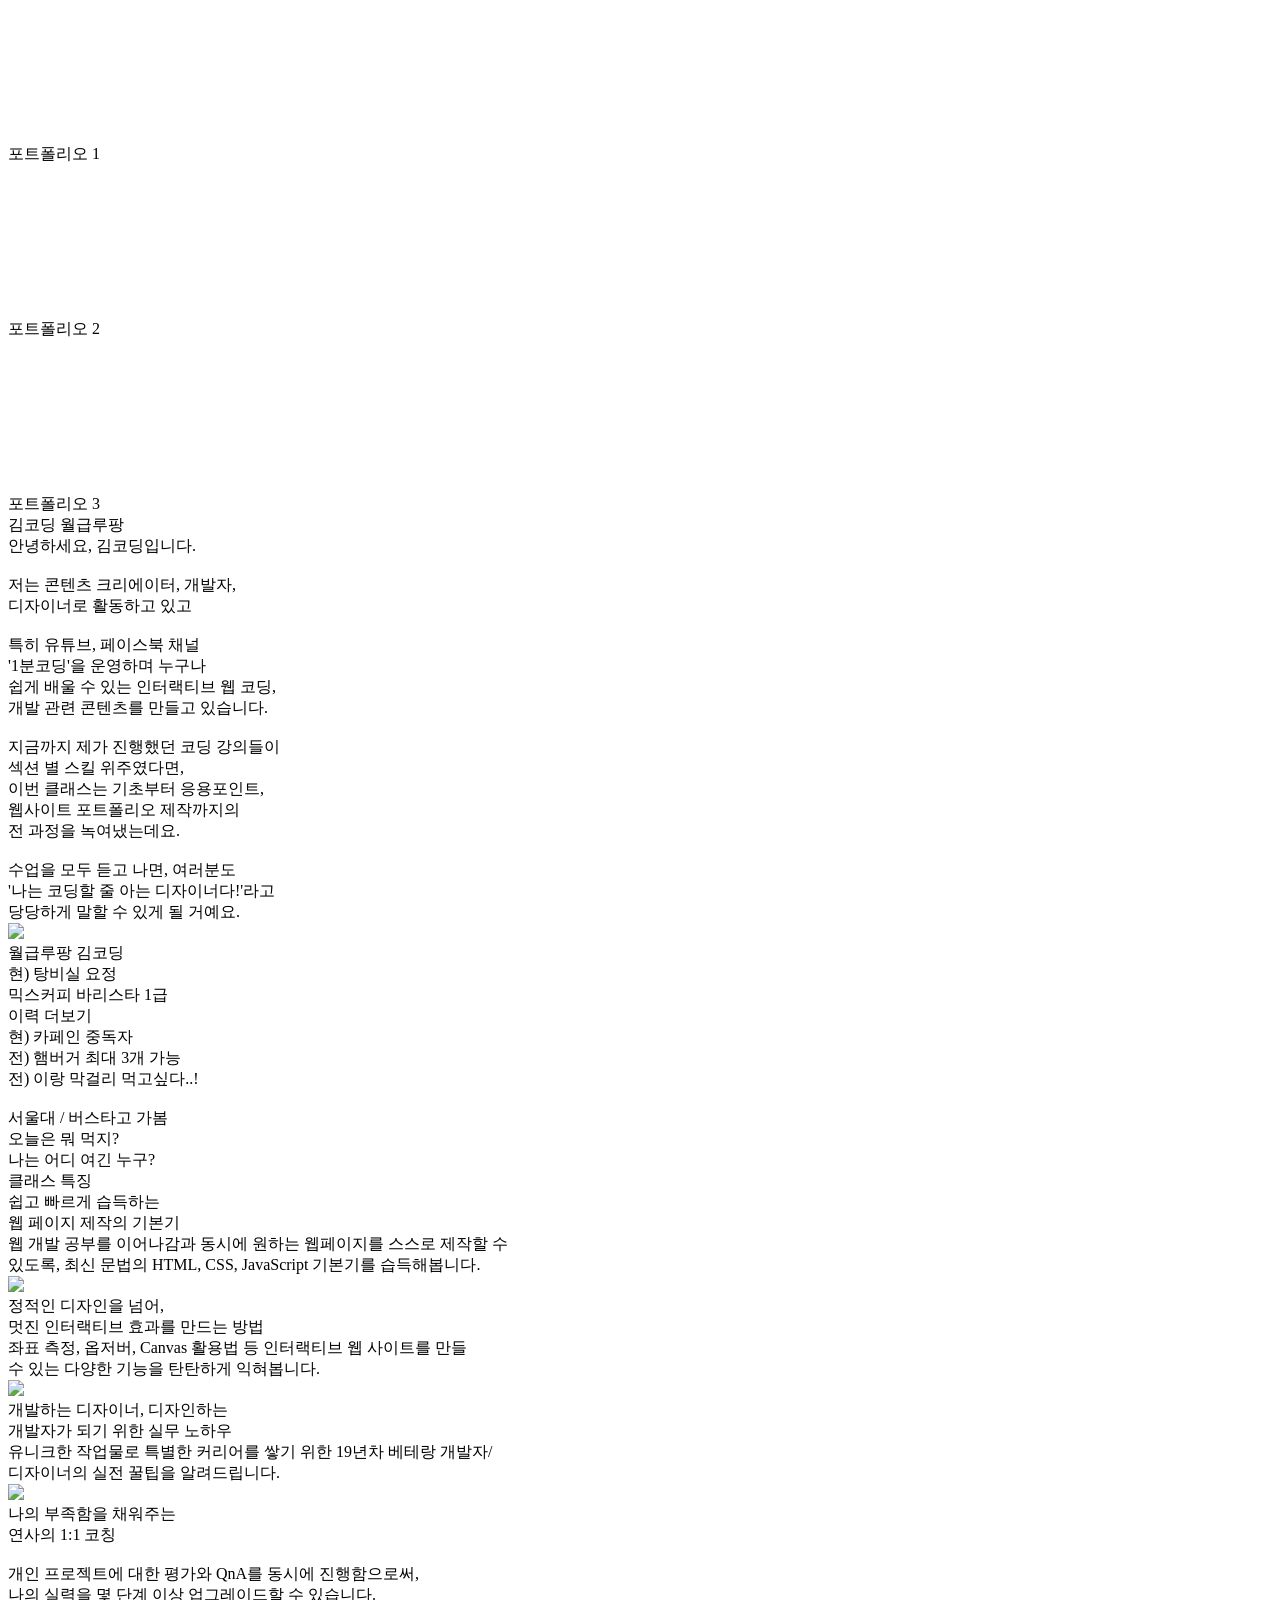
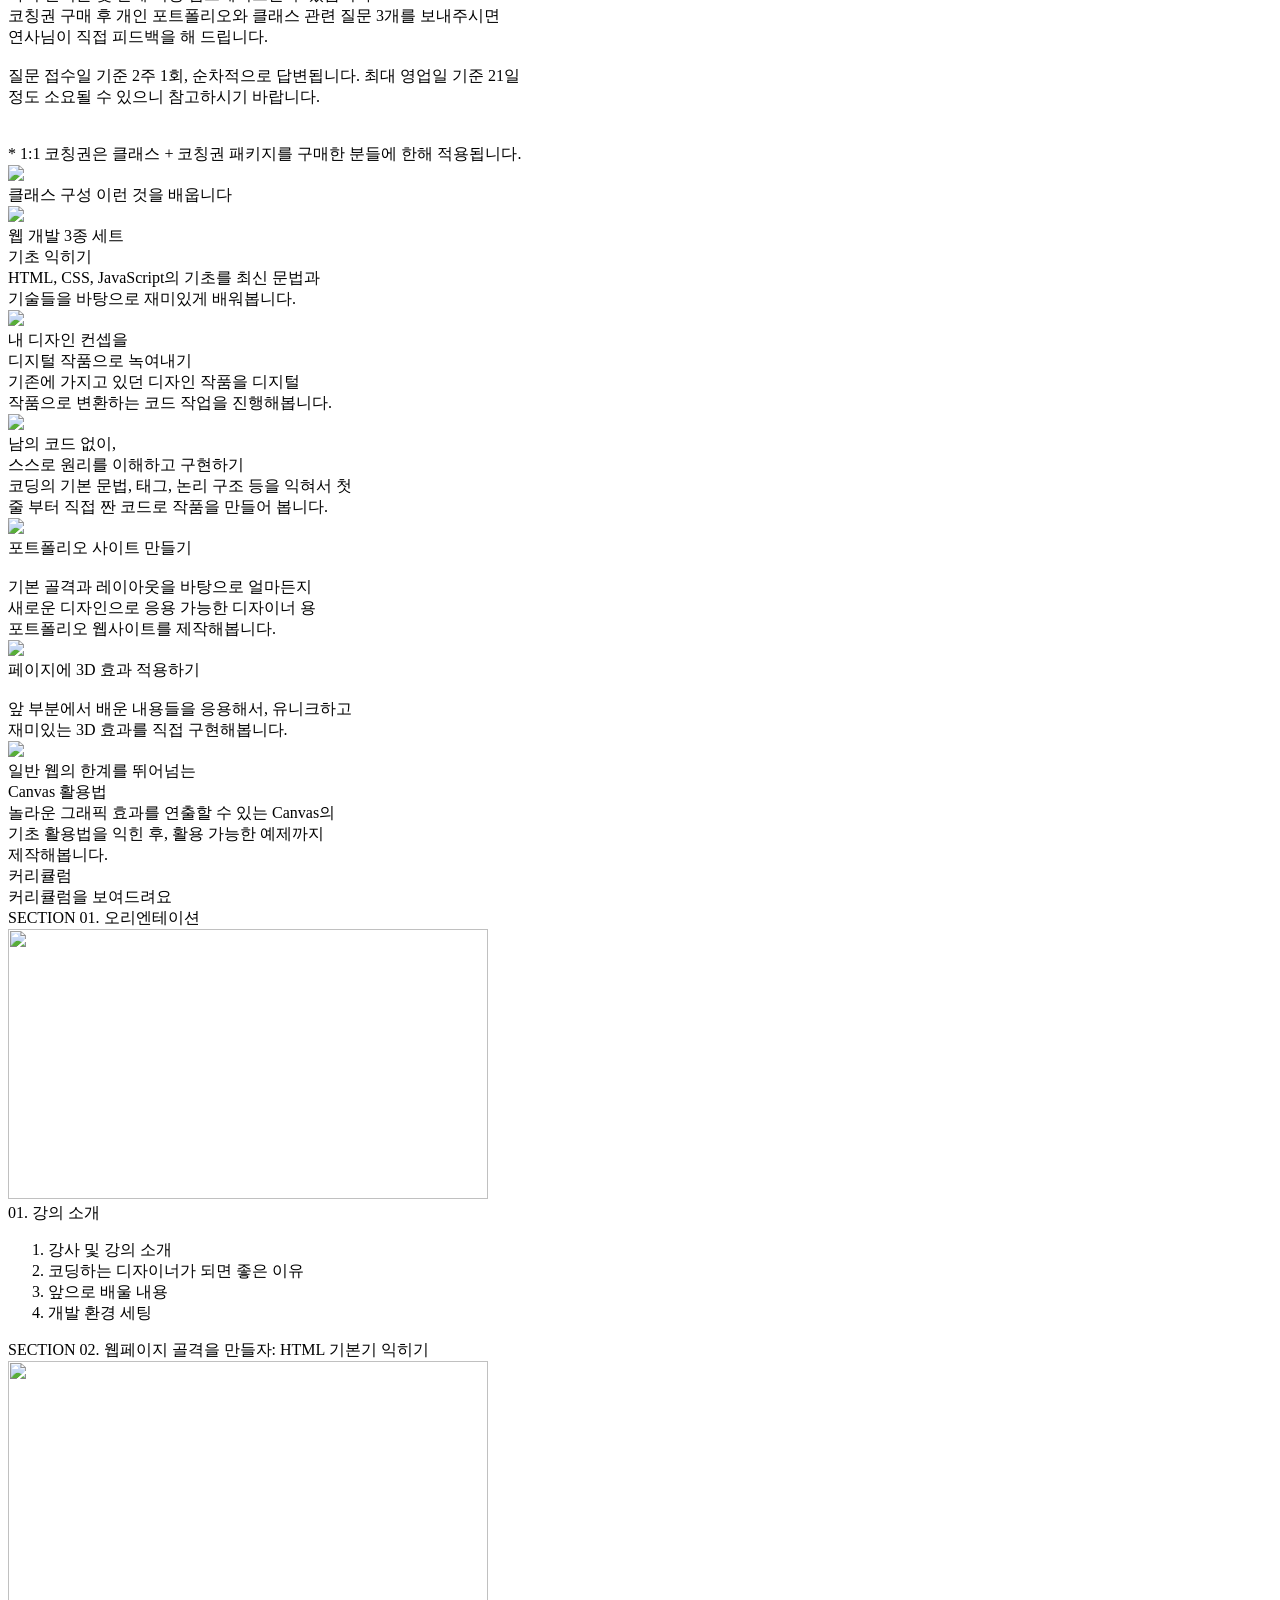
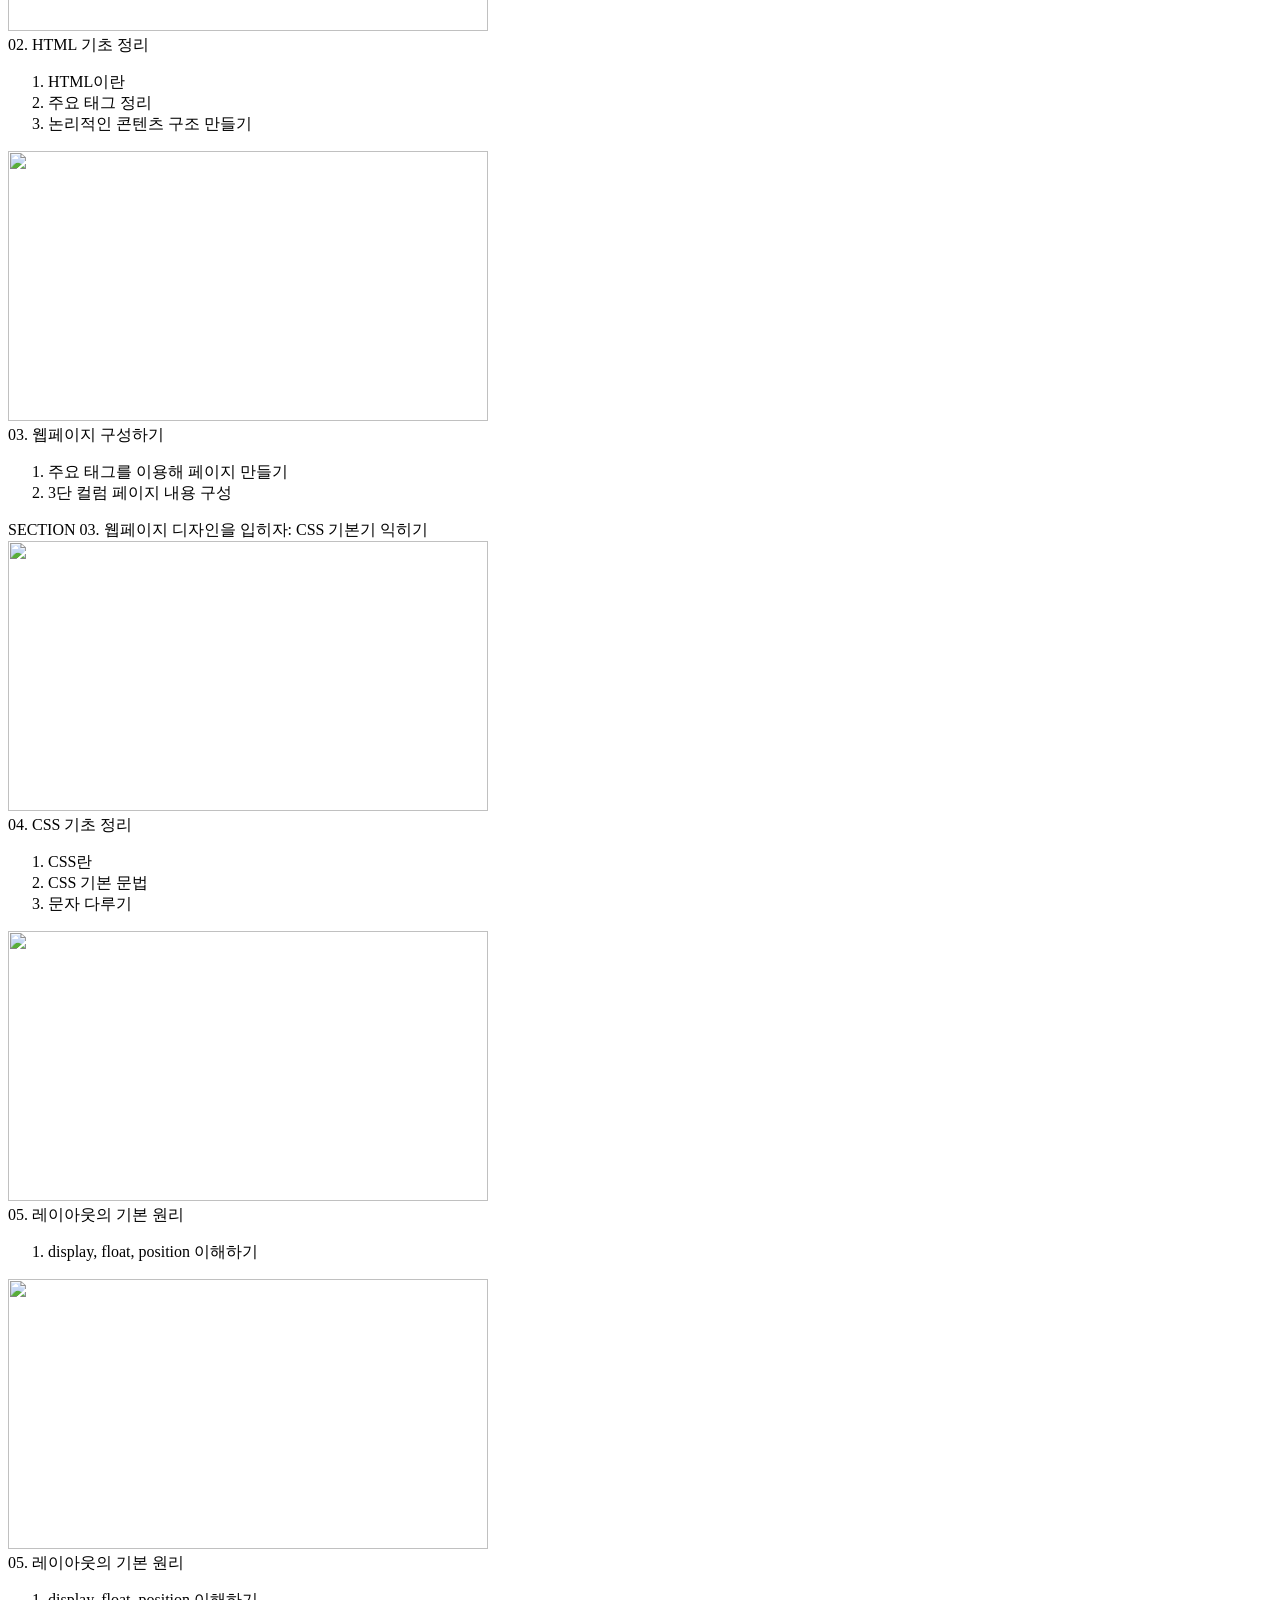
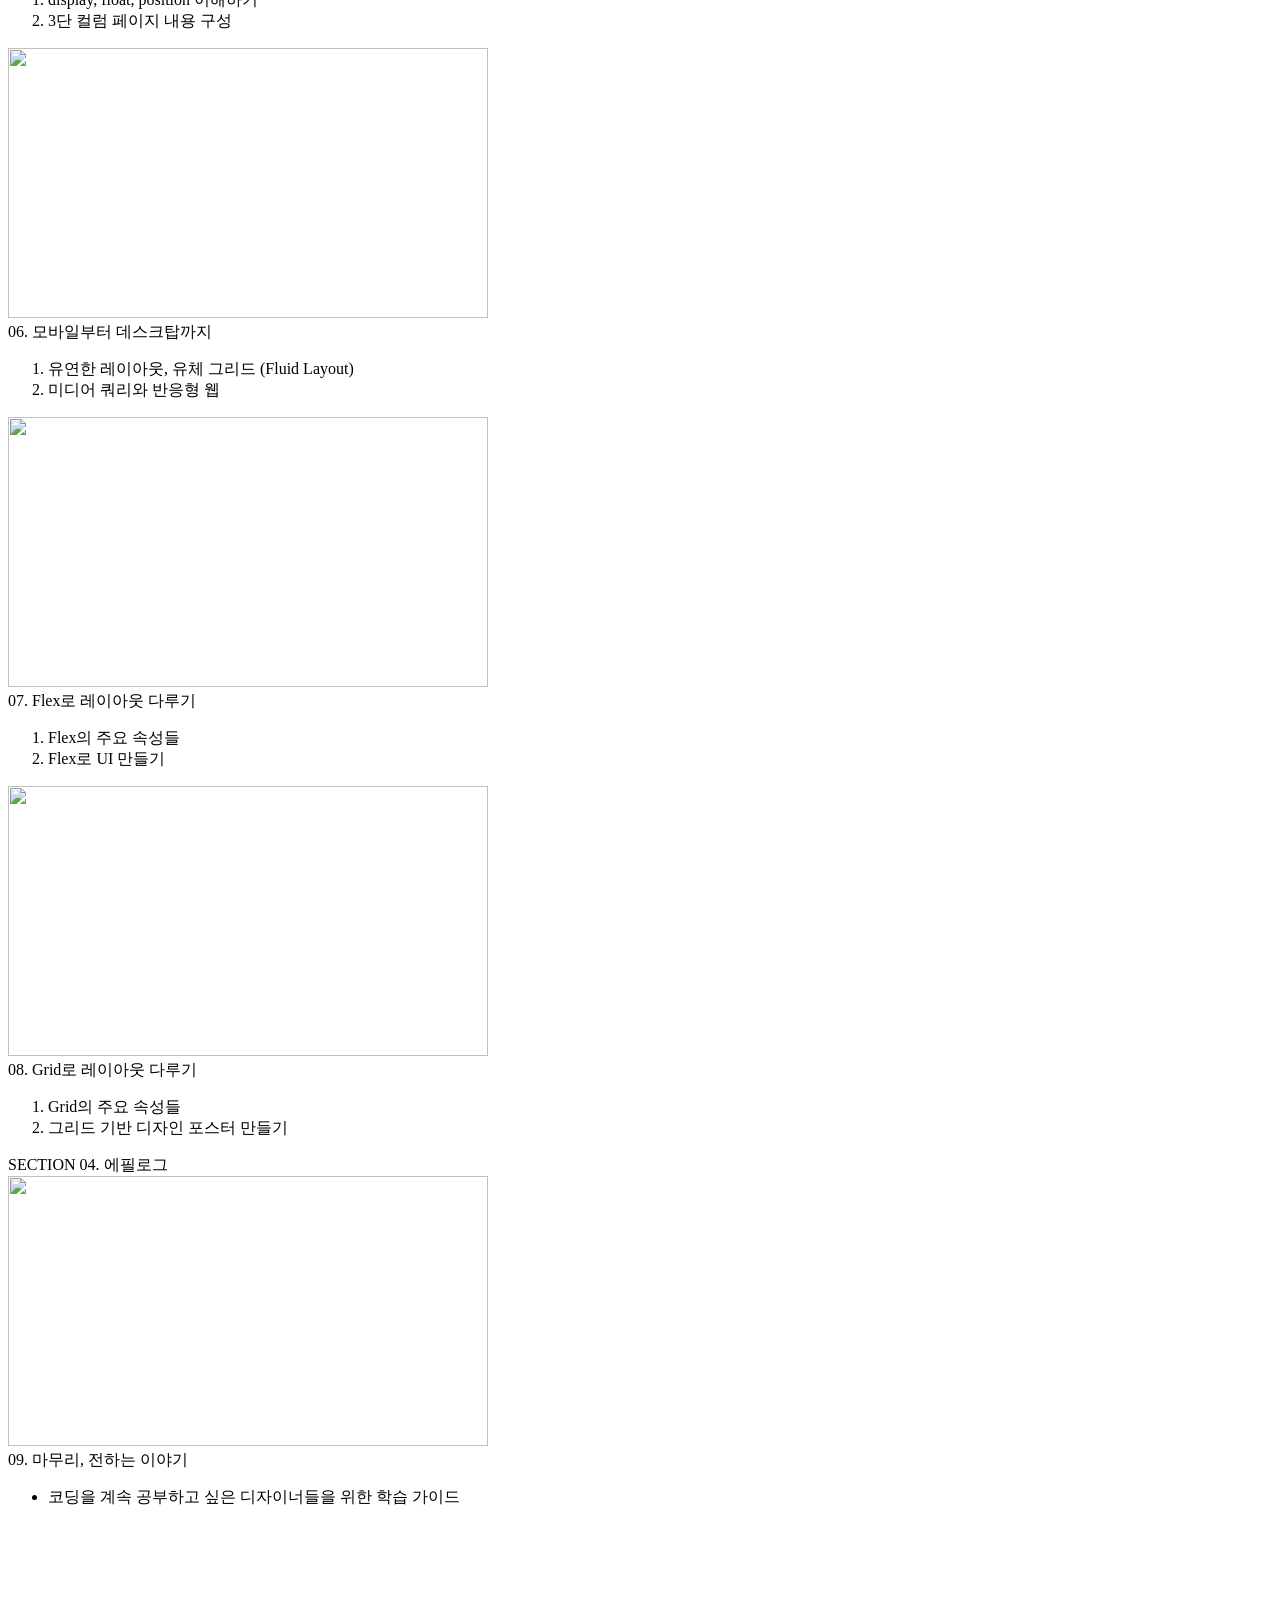
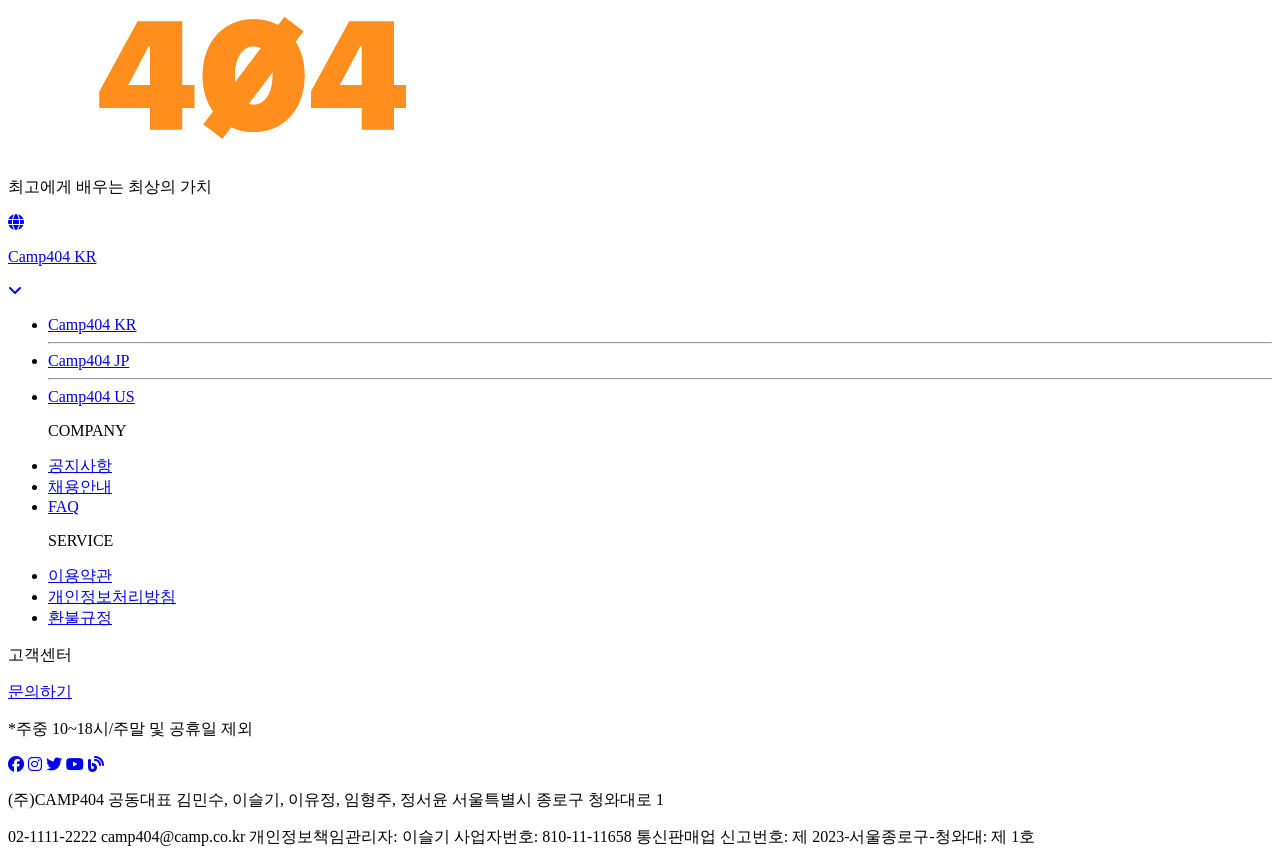
==== commit f07ae355: "23.05.03 강의 설명 80% 완료" ====
--- a/FRONT/html/frontClass.html
+++ b/FRONT/html/frontClass.html
@@ -854,10 +854,153 @@
                     </div>
                 </div>
             </div>
-            <div class="c_classContent1">
-                <div class="c_classLineInner">
-
-                </div>
+            <div class="curriculum">
+                <div class="curriculumContainer">
+                    <div class="curriculum_title">
+                        <span class="curriculum_title1">커리큘럼</span>
+                        <br>
+                        <span class="curriculum_title2">커리큘럼을 보여드려요</span>
+                    </div>
+                    <div class="curriculum_Inner">
+                        <div class="curriculum_subTitle_Container">
+                            <div class="curriculum_subTitle">
+                                <span>SECTION 01. 오리엔테이션</span>
+                            </div>
+                        </div>
+                        <div class="curriculum_Inner_Img_text">
+                            <div class="Inner_Img"><img src="/img/testImg1.png" width="480px" height="270px" /></div>
+                            <div class="Inner_Text">
+                                <span class="Inner_Text1">01. 강의 소개</span>
+                                <ol class="Inner_Text2">
+                                    <li>강사 및 강의 소개</li>
+                                    <li>코딩하는 디자이너가 되면 좋은 이유</li>
+                                    <li>앞으로 배울 내용</li>
+                                    <li>개발 환경 세팅</li>
+                                </ol>
+                            </div>
+                        </div>
+                    </div>
+
+                    <div class="curriculum_Inner">
+                        <div class="curriculum_subTitle_Container">
+                            <div class="curriculum_subTitle">
+                                <span>SECTION 02. 웹페이지 골격을 만들자: HTML 기본기 익히기</span>
+                            </div>
+                        </div>
+                        <div class="curriculum_Inner_Img_text">
+                            <div class="Inner_Img"><img src="/img/testImg1.png" width="480px" height="270px" /></div>
+                            <div class="Inner_Text">
+                                <span class="Inner_Text1">02. HTML 기초 정리</span>
+                                <ol class="Inner_Text2">
+                                    <li>HTML이란</li>
+                                    <li>주요 태그 정리</li>
+                                    <li>논리적인 콘텐츠 구조 만들기</li>
+                                </ol>
+                            </div>
+                        </div>
+                        <div class="curriculum_Inner_Img_text">
+                            <div class="Inner_Img"><img src="/img/testImg1.png" width="480px" height="270px" /></div>
+                            <div class="Inner_Text">
+                                <span class="Inner_Text1">03. 웹페이지 구성하기</span>
+                                <ol class="Inner_Text2">
+                                    <li>주요 태그를 이용해 페이지 만들기</li>
+                                    <li>3단 컬럼 페이지 내용 구성</li>
+                                </ol>
+                            </div>
+                        </div>
+                    </div>
+                    <div class="curriculum_Inner">
+                        <div class="curriculum_subTitle_Container">
+                            <div class="curriculum_subTitle">
+                                <span>SECTION 03. 웹페이지 디자인을 입히자: CSS 기본기 익히기</span>
+                            </div>
+                        </div>
+
+                        <div class="curriculum_Inner_Img_text">
+                            <div class="Inner_Img"><img src="/img/testImg1.png" width="480px" height="270px" /></div>
+                            <div class="Inner_Text">
+                                <span class="Inner_Text1">04. CSS 기초 정리</span>
+                                <ol class="Inner_Text2">
+                                    <li>CSS란</li>
+                                    <li>CSS 기본 문법</li>
+                                    <li>문자 다루기</li>
+                                </ol>
+                            </div>
+                        </div>
+
+                        <div class="curriculum_Inner_Img_text">
+                            <div class="Inner_Img"><img src="/img/testImg1.png" width="480px" height="270px" /></div>
+                            <div class="Inner_Text">
+                                <span class="Inner_Text1">05. 레이아웃의 기본 원리</span>
+                                <ol class="Inner_Text2">
+                                    <li>display, float, position 이해하기</li>
+                                </ol>
+                            </div>
+                        </div>
+
+                        <div class="curriculum_Inner_Img_text">
+                            <div class="Inner_Img"><img src="/img/testImg1.png" width="480px" height="270px" /></div>
+                            <div class="Inner_Text">
+                                <span class="Inner_Text1">05. 레이아웃의 기본 원리</span>
+                                <ol class="Inner_Text2">
+                                    <li>display, float, position 이해하기</li>
+                                    <li>3단 컬럼 페이지 내용 구성</li>
+                                </ol>
+                            </div>
+                        </div>
+
+                        <div class="curriculum_Inner_Img_text">
+                            <div class="Inner_Img"><img src="/img/testImg1.png" width="480px" height="270px" /></div>
+                            <div class="Inner_Text">
+                                <span class="Inner_Text1">06. 모바일부터 데스크탑까지</span>
+                                <ol class="Inner_Text2">
+                                    <li>유연한 레이아웃, 유체 그리드 (Fluid Layout)</li>
+                                    <li>미디어 쿼리와 반응형 웹</li>
+                                </ol>
+                            </div>
+                        </div>
+
+                        <div class="curriculum_Inner_Img_text">
+                            <div class="Inner_Img"><img src="/img/testImg1.png" width="480px" height="270px" /></div>
+                            <div class="Inner_Text">
+                                <span class="Inner_Text1">07. Flex로 레이아웃 다루기</span>
+                                <ol class="Inner_Text2">
+                                    <li>Flex의 주요 속성들</li>
+                                    <li>Flex로 UI 만들기</li>
+                                </ol>
+                            </div>
+                        </div>
+
+                        <div class="curriculum_Inner_Img_text">
+                            <div class="Inner_Img"><img src="/img/testImg1.png" width="480px" height="270px" /></div>
+                            <div class="Inner_Text">
+                                <span class="Inner_Text1">08. Grid로 레이아웃 다루기</span>
+                                <ol class="Inner_Text2">
+                                    <li>Grid의 주요 속성들</li>
+                                    <li>그리드 기반 디자인 포스터 만들기</li>
+                                </ol>
+                            </div>
+                        </div>
+                    </div>
+                    <div class="curriculum_Inner">
+                        <div class="curriculum_subTitle_Container">
+                            <div class="curriculum_subTitle">
+                                <span>SECTION 04. 에필로그</span>
+                            </div>
+                        </div>
+                        <div class="curriculum_Inner_Img_text">
+                            <div class="Inner_Img"><img src="/img/testImg1.png" width="480px" height="270px" /></div>
+                            <div class="Inner_Text">
+                                <span class="Inner_Text1">09. 마무리, 전하는 이야기</span>
+                                <ul class="Inner_Text2">
+                                    <li>코딩을 계속 공부하고 싶은 디자이너들을 위한 학습 가이드</li>
+                                </ul>
+                            </div>
+                        </div>
+                    </div>
+                </div>
+
+
             </div>
             <div class="c_classContent2">
                 <div class="c_classLineInner">
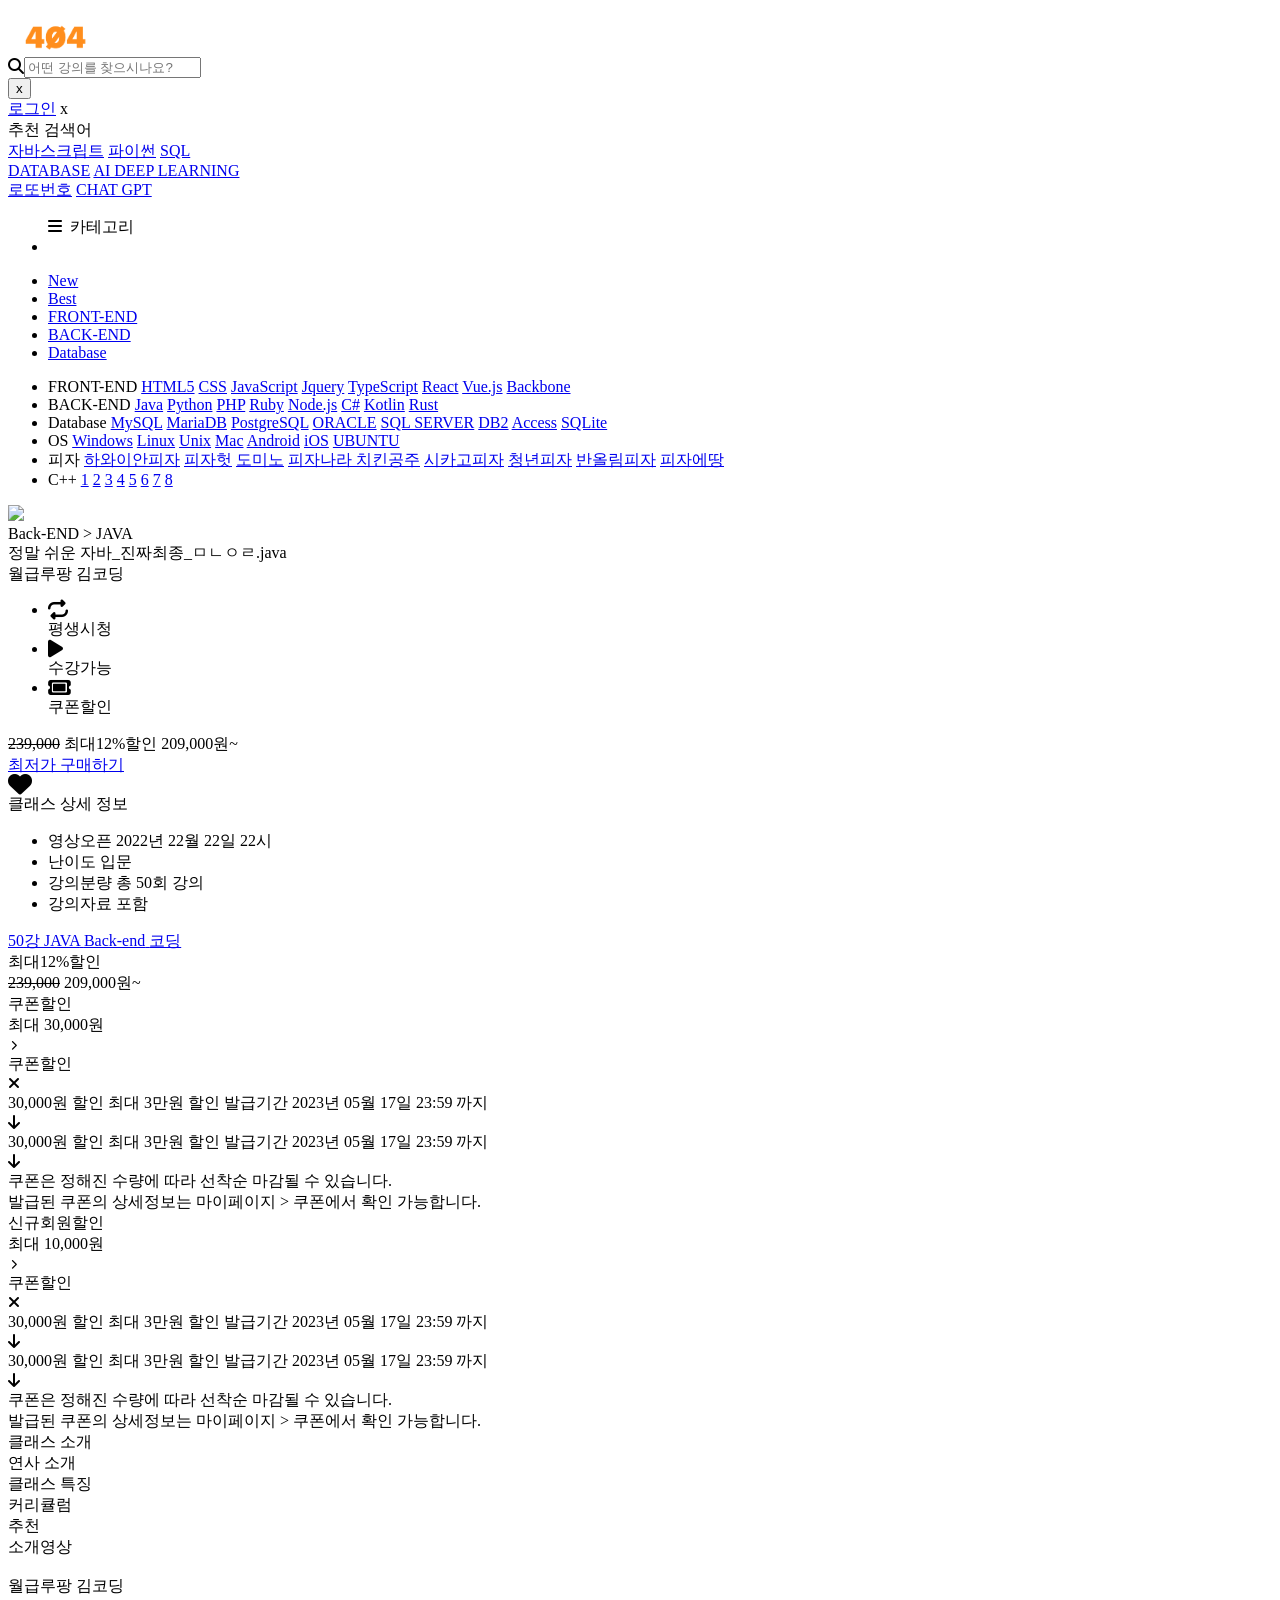
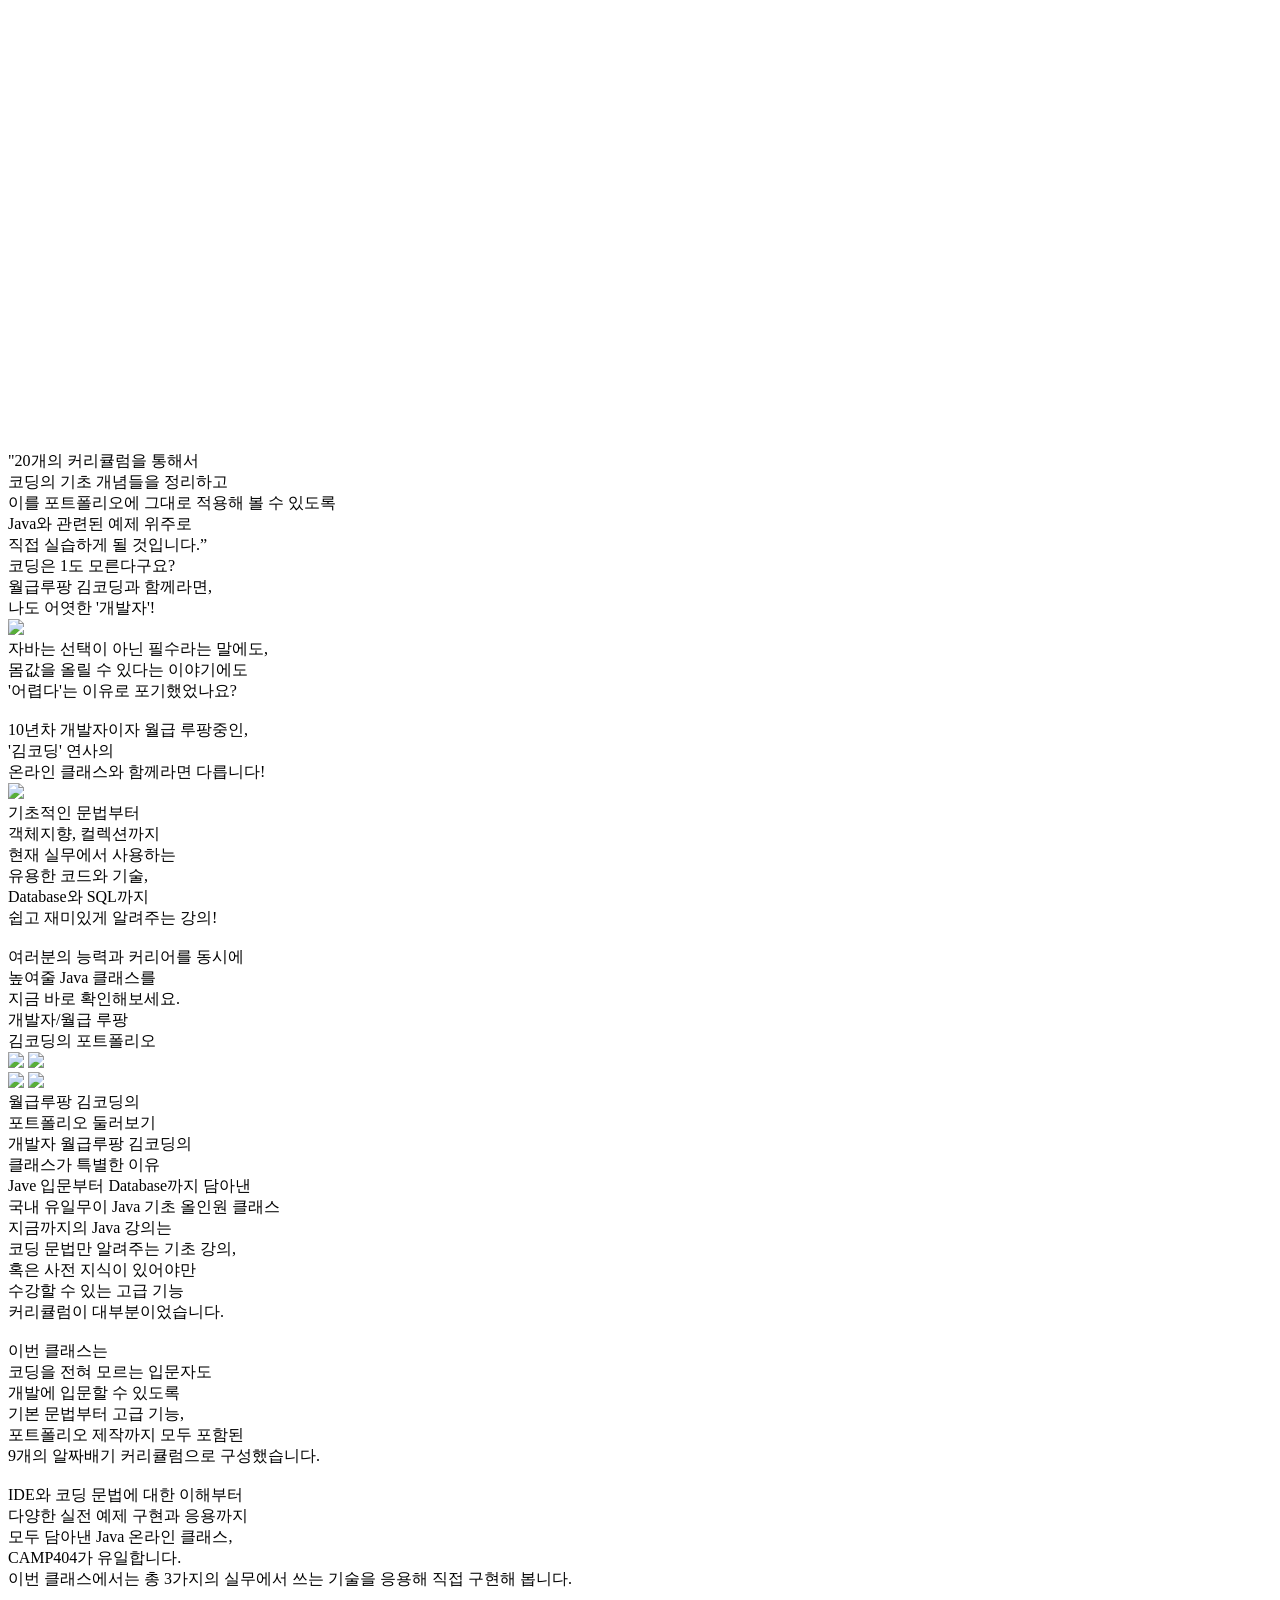
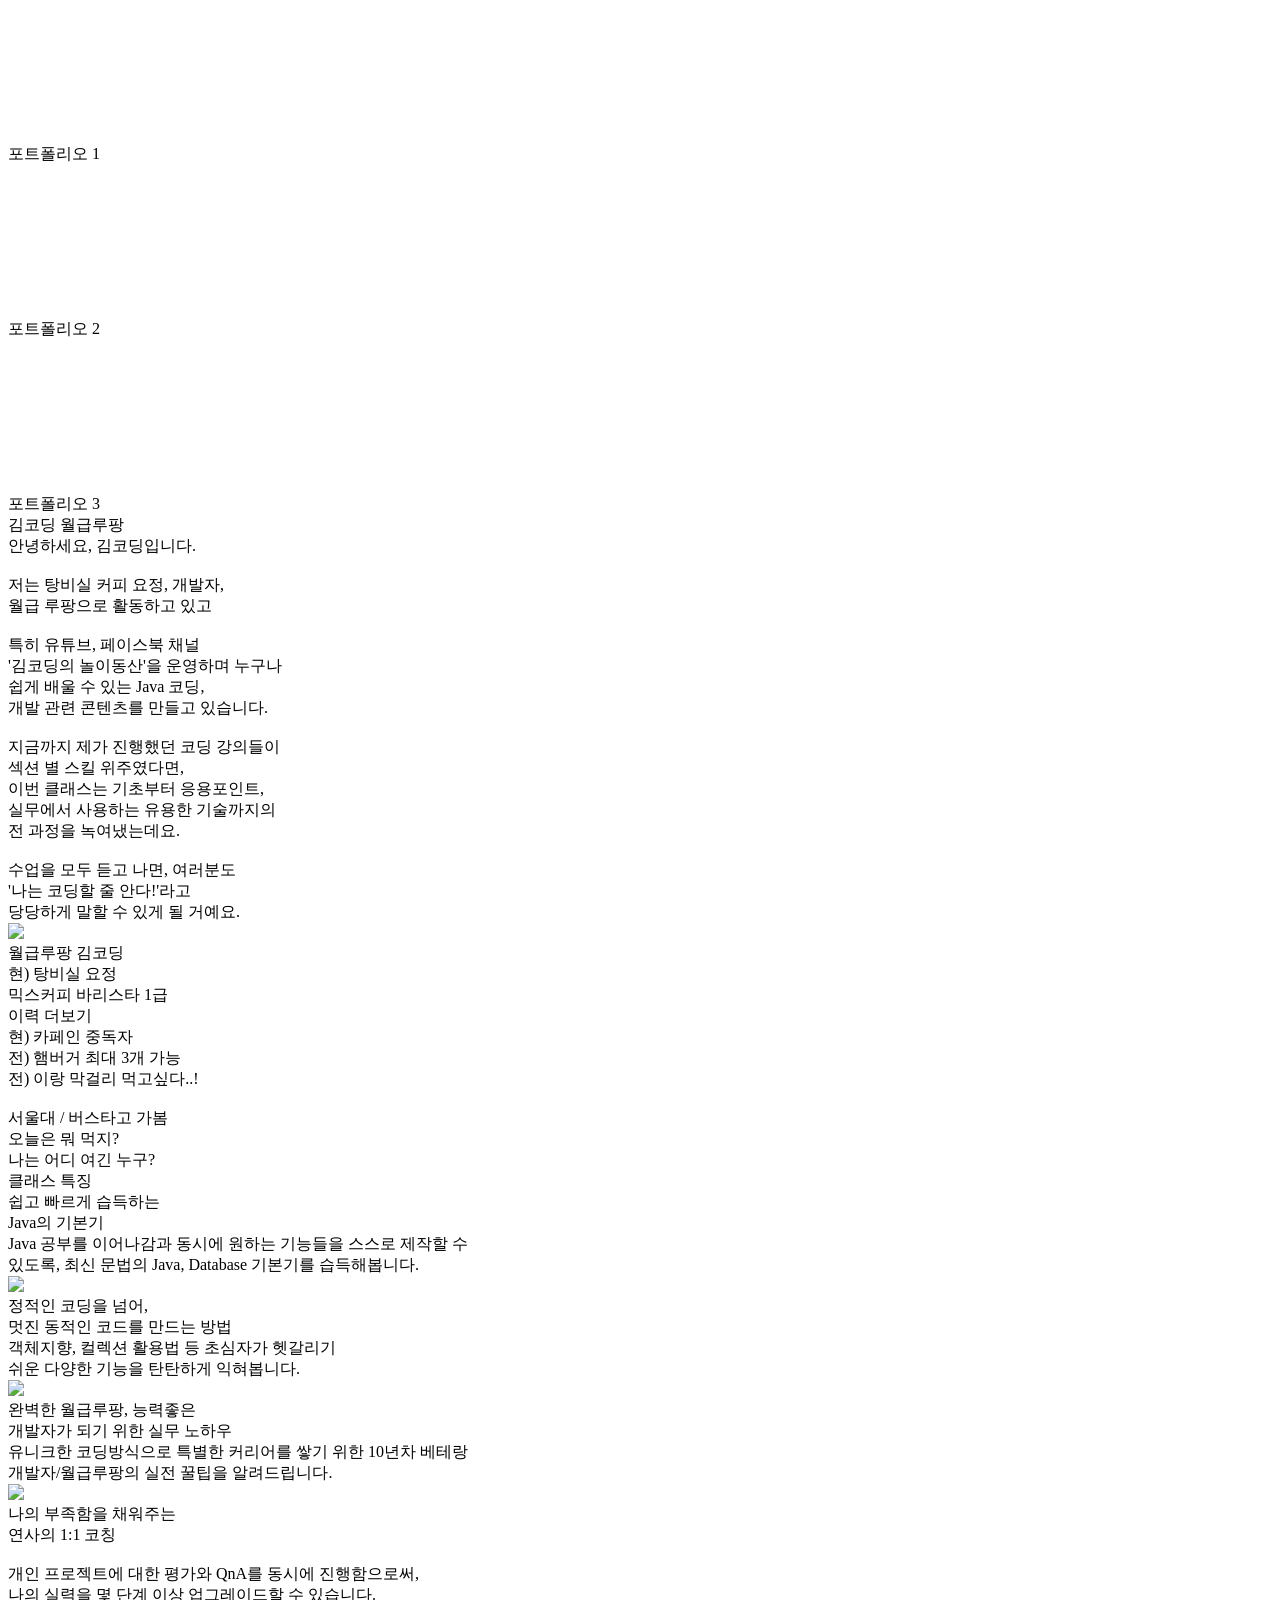
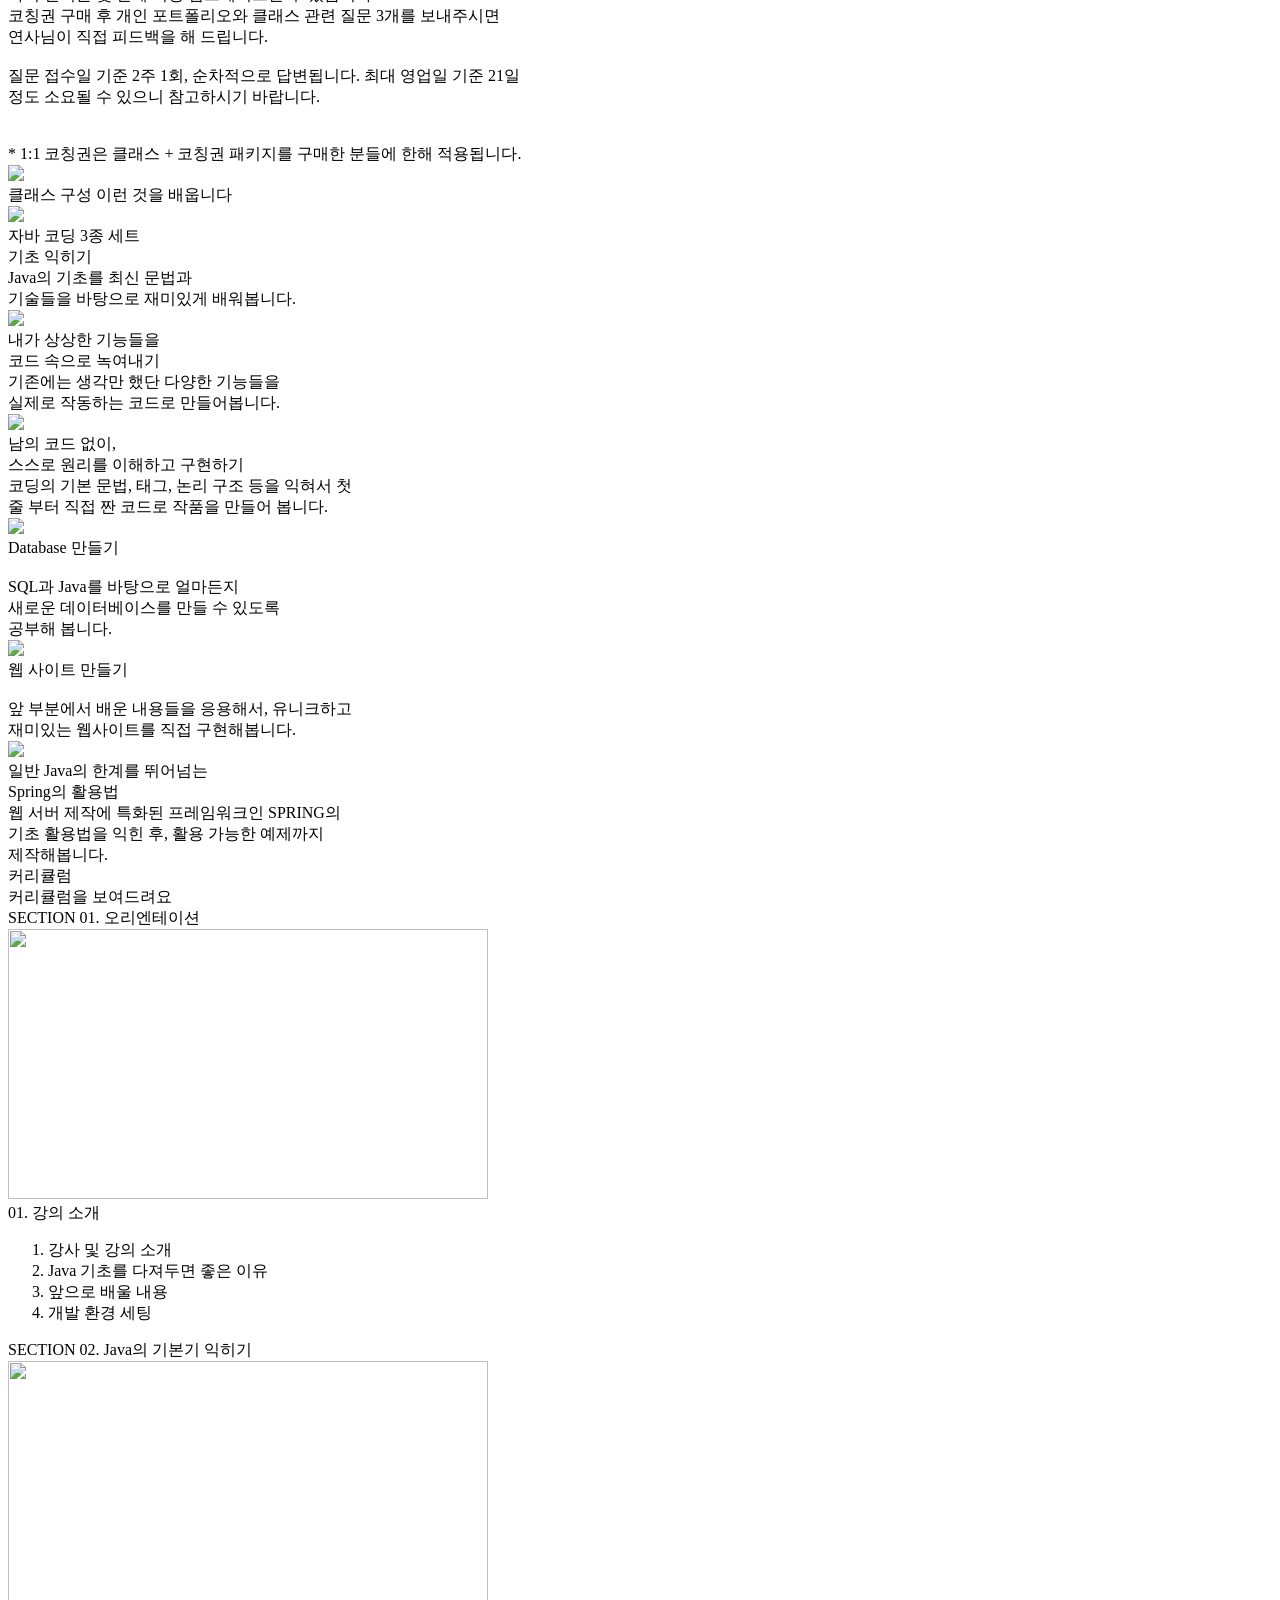
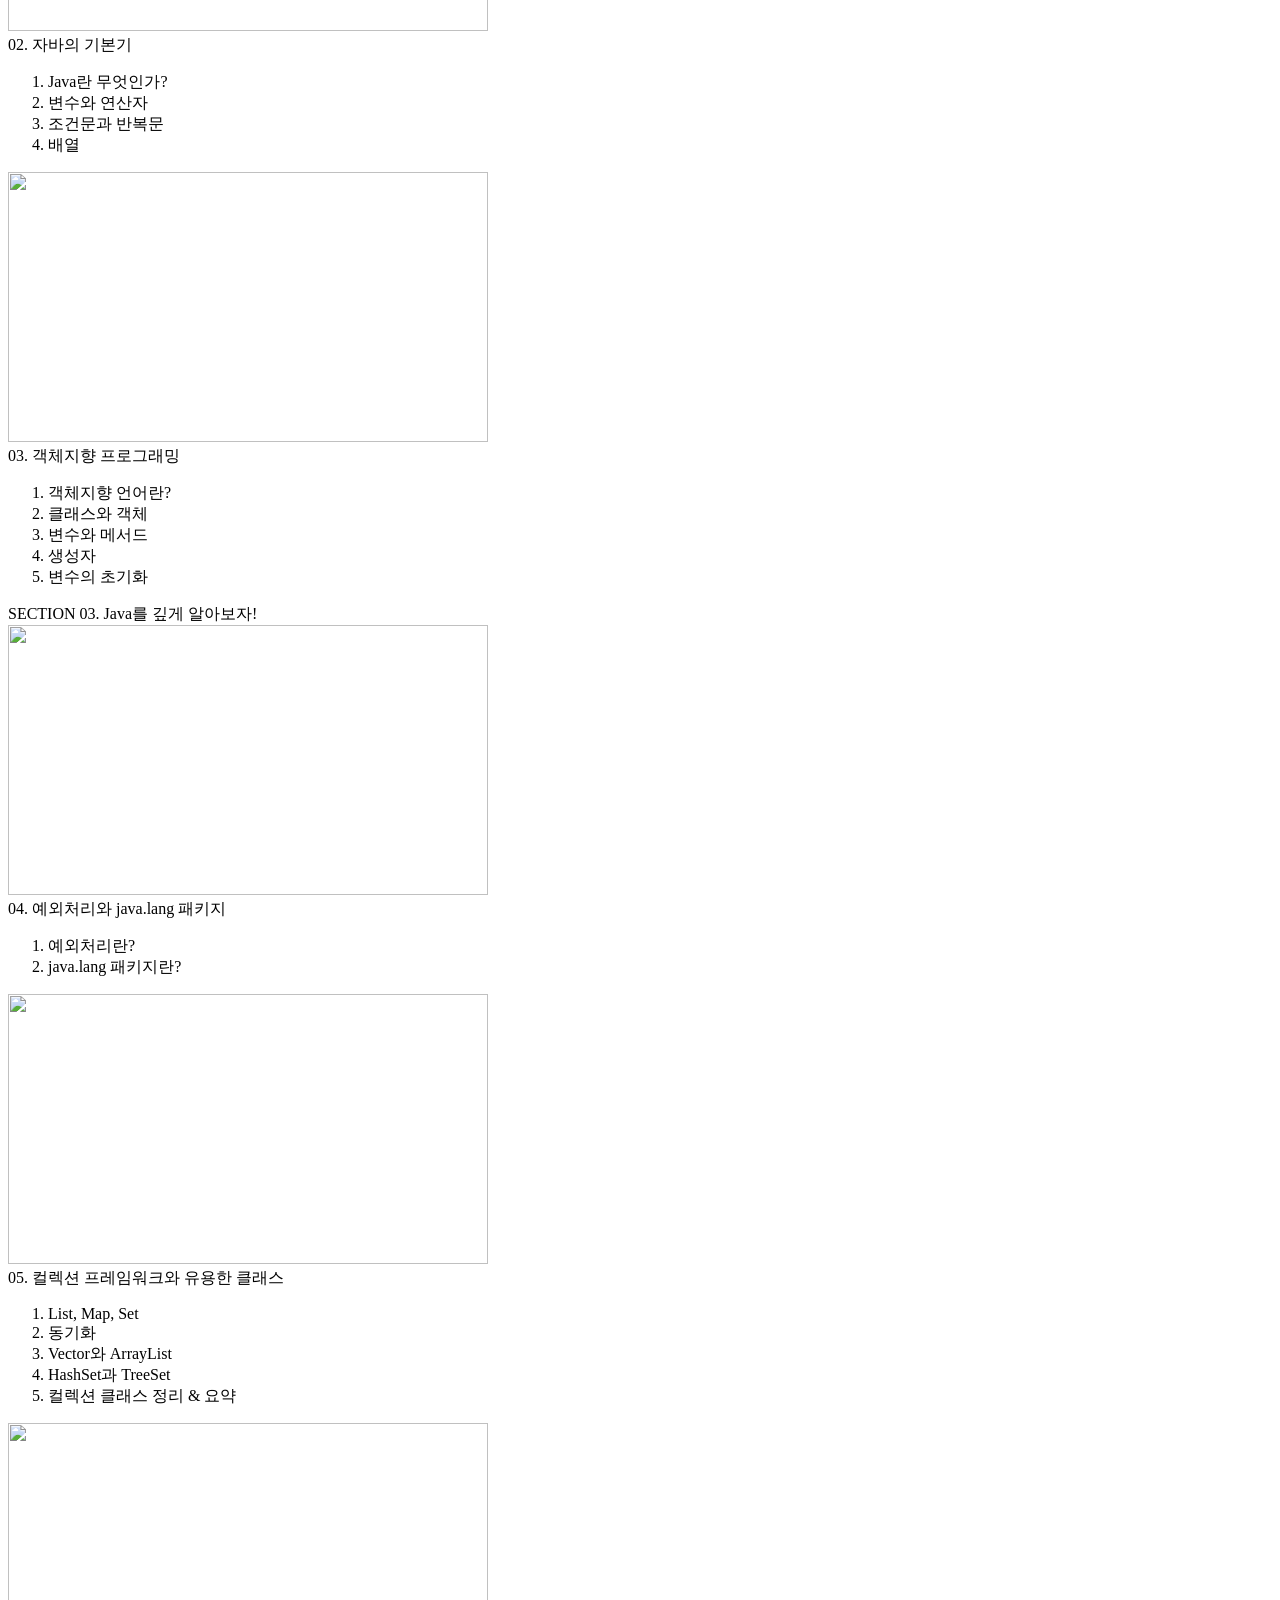
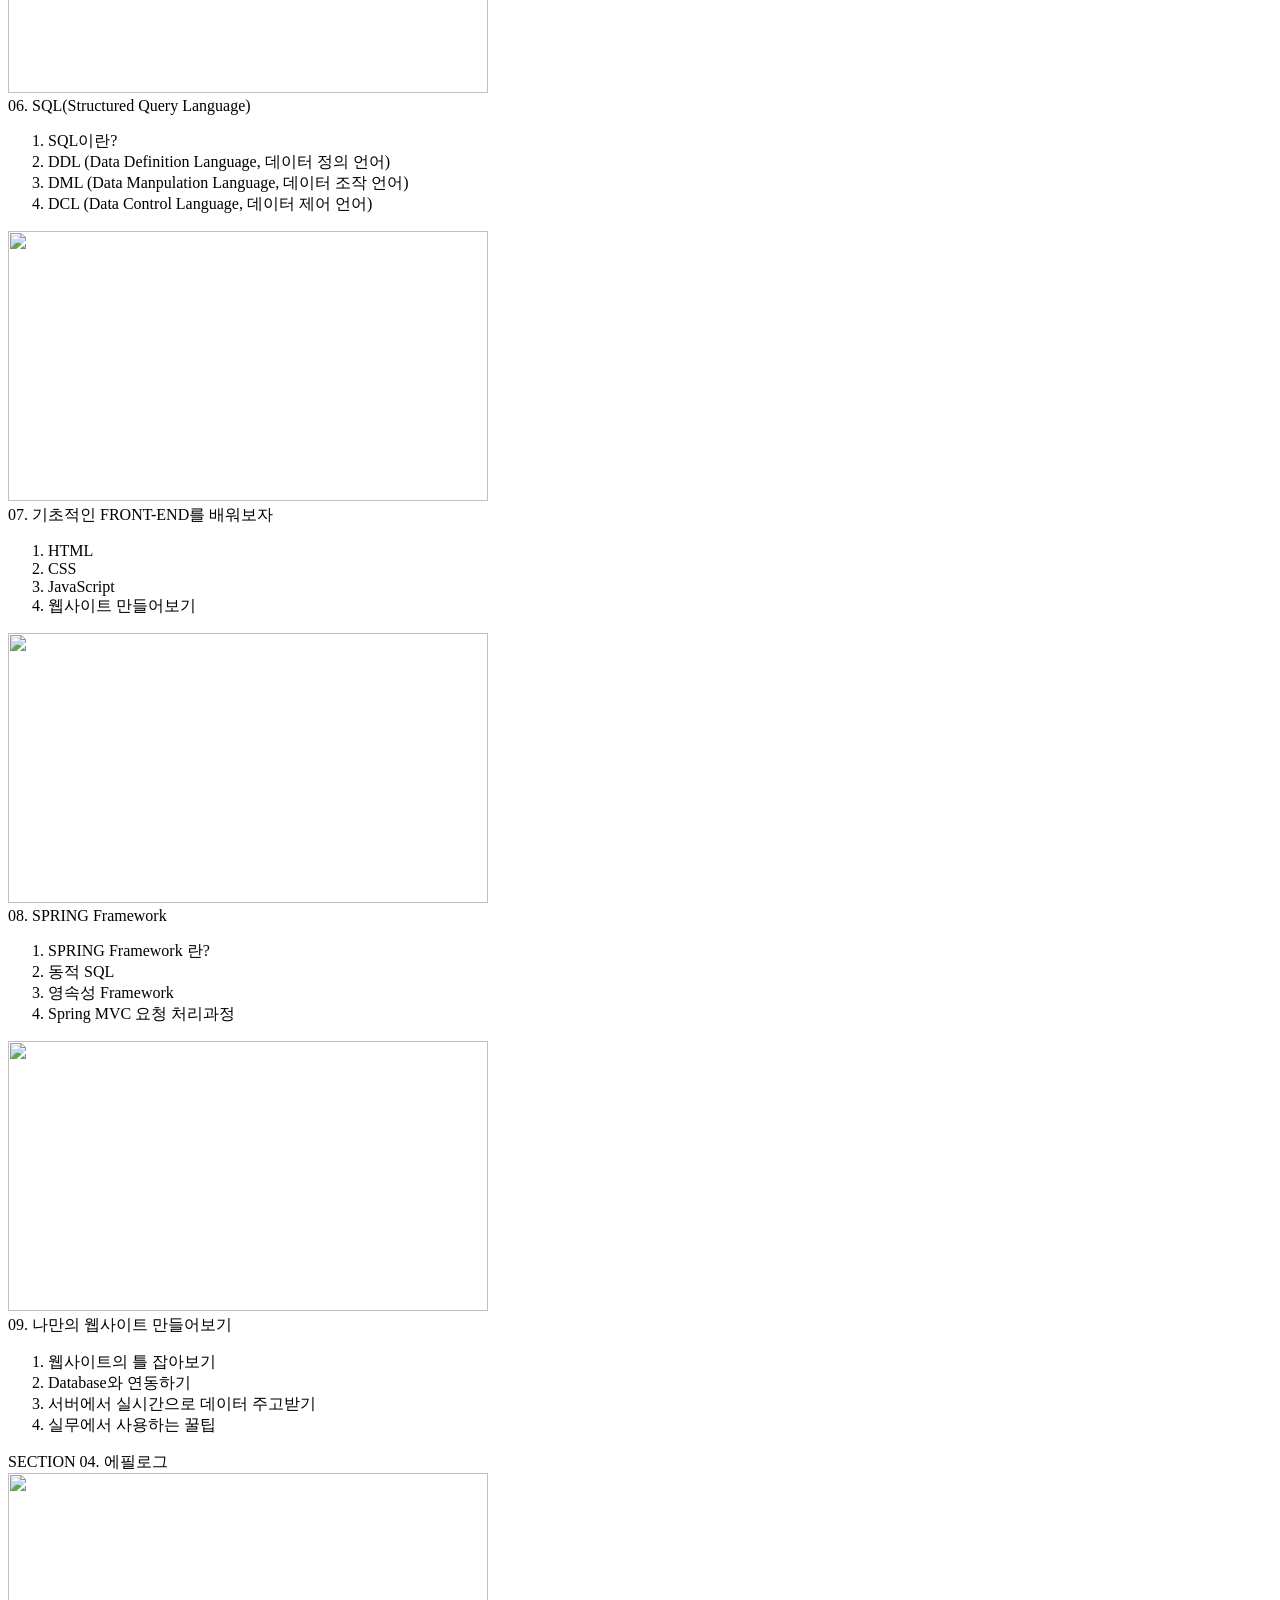
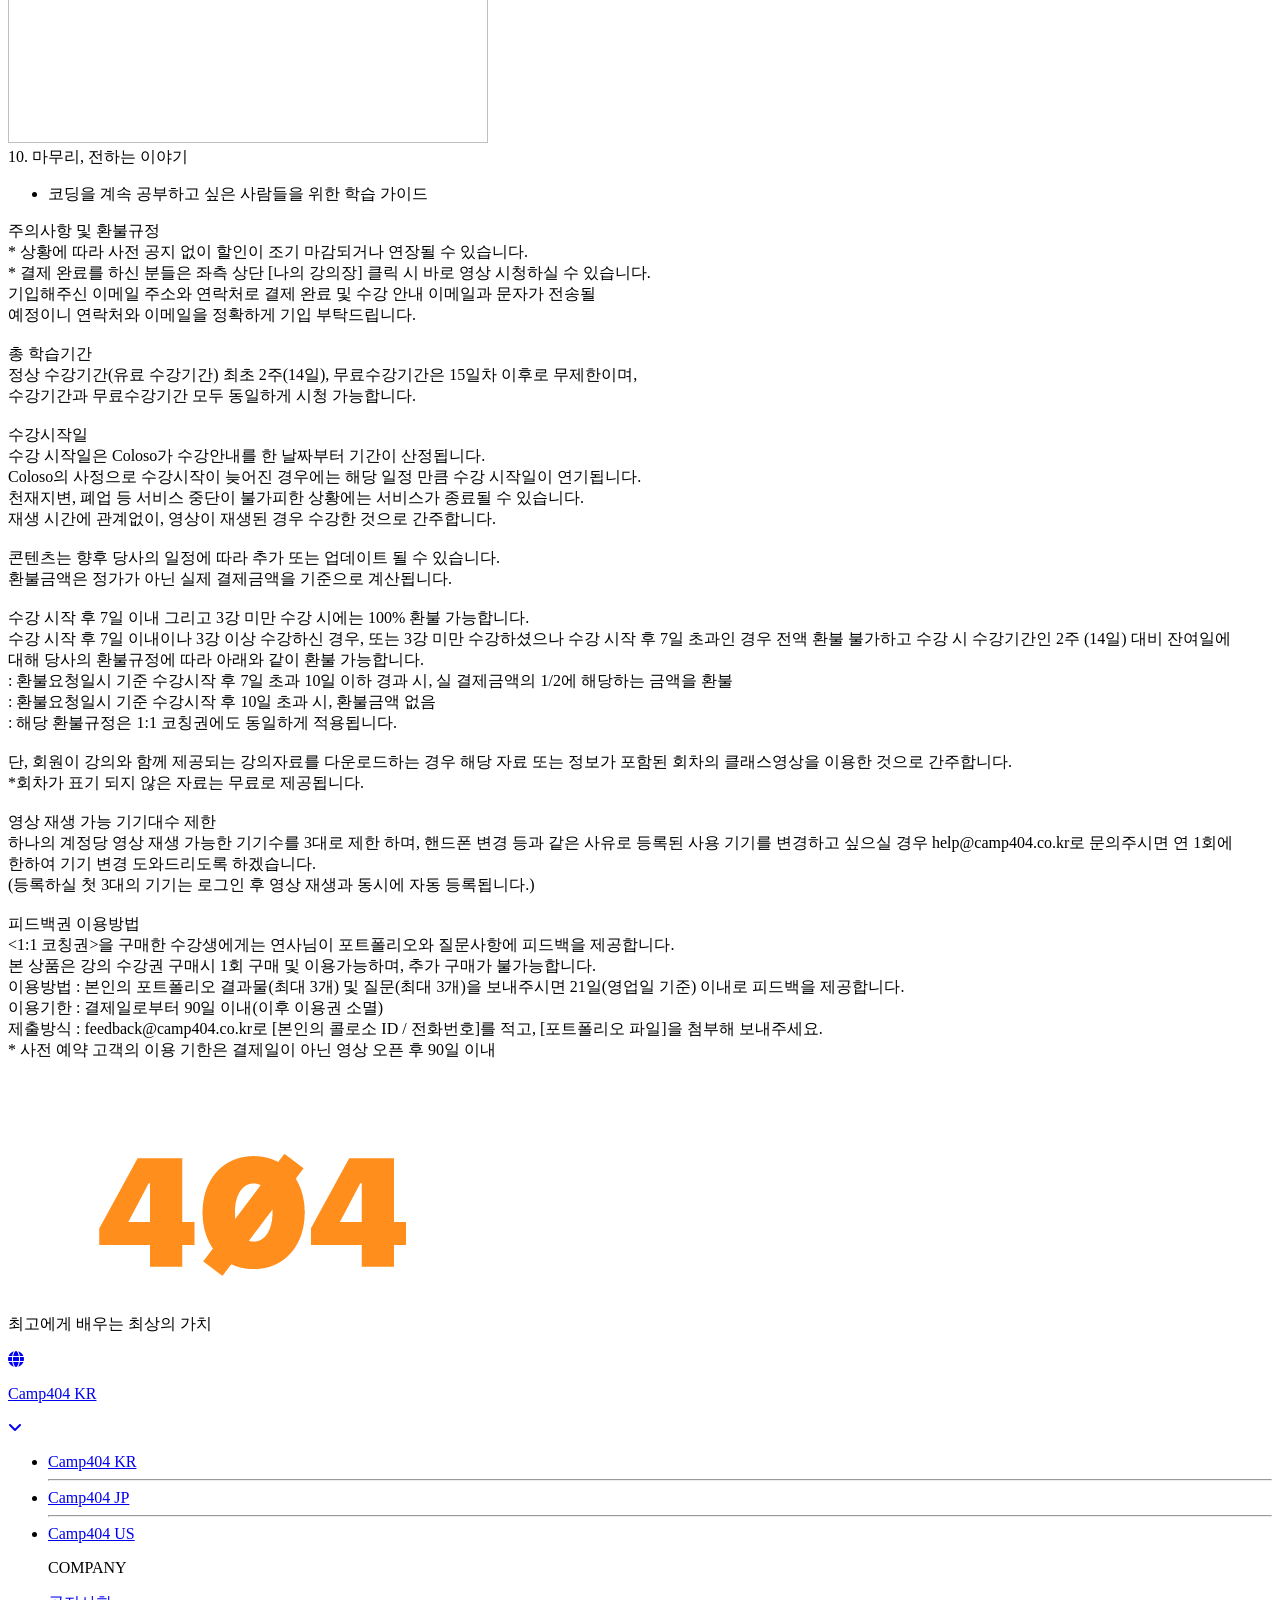
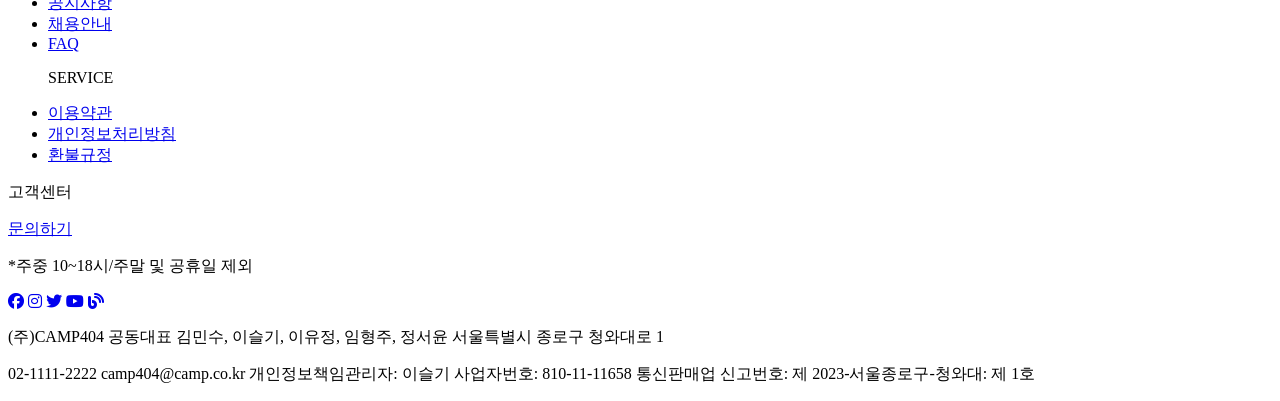
==== commit c4abf986: "23.05.04 오후 1시 45분 - 강의설명 페이지 / 사진 제외 완성 / 일부 내용 수정이 필요할 수도 있음." ====
--- a/FRONT/html/frontClass.html
+++ b/FRONT/html/frontClass.html
@@ -384,16 +384,16 @@
                     </div>
                     <div class="intro_Ex2">
                         <span>
-                            웹 코딩! 선택이 아닌 필수라는 말에도,
+                            자바는 선택이 아닌 필수라는 말에도,
                             <br>
                             몸값을 올릴 수 있다는 이야기에도
                             <br>
                             '어렵다'는 이유로 포기했었나요?
                             <br>
                             <br>
-                            19년차 개발자이자 디자이너,
-                            <br>
-                            '1분코딩' 유준모 연사의
+                            10년차 개발자이자 월급 루팡중인,
+                            <br>
+                            '김코딩' 연사의
                             <br>
                             온라인 클래스와 함께라면 다릅니다!
                         </span>
@@ -403,22 +403,22 @@
                     </div>
                     <div class="intro_Ex3">
                         <span>
-                            코딩 언어인 HTML, CSS,
-                            <br>
-                            Java Script의 기본 문법부터
-                            <br>
-                            당장에 포트폴리오로 사용해도
-                            <br>
-                            손색없는 웹페이지 예제 제작,
-                            <br>
-                            Canvas와 3D 고급 기능까지
+                            기초적인 문법부터
+                            <br>
+                            객체지향, 컬렉션까지
+                            <br>
+                            현재 실무에서 사용하는
+                            <br>
+                            유용한 코드와 기술,
+                            <br>
+                            Database와 SQL까지
                             <br>
                             쉽고 재미있게 알려주는 강의!
                             <br>
                             <br>
                             여러분의 능력과 커리어를 동시에
                             <br>
-                            높여줄 웹 디자인 클래스를
+                            높여줄 Java 클래스를
                             <br>
                             지금 바로 확인해보세요.
                         </span>
@@ -426,9 +426,9 @@
                     <div class="c_separator"></div>
                     <div class="portfolio1">
                         <span>
-                            개발자/디자이너
-                            <br>
-                            1분코딩의 포트폴리오
+                            개발자/월급 루팡
+                            <br>
+                            김코딩의 포트폴리오
                         </span>
                     </div>
                     <div class="확인용">
@@ -456,21 +456,21 @@
                         </div>
                         <div class="why2">
                             <span>
-                                코딩 입문부터 포트폴리오까지 담아낸
+                                Jave 입문부터 Database까지 담아낸
                                 <br>
-                                국내 유일무이 웹 디자인 올인원 클래스
+                                국내 유일무이 Java 기초 올인원 클래스
                             </span>
                         </div>
                     </div>
                     <div class="why3">
                         <span class="why3-1">
-                            지금까지의 웹 디자인 강의는
+                            지금까지의 Java 강의는
                             <br>
                             코딩 문법만 알려주는 기초 강의,
                             <br>
                             혹은 사전 지식이 있어야만
                             <br>
-                            수강할 수 있는 고급 예제 제작
+                            수강할 수 있는 고급 기능
                             <br>
                             커리큘럼이 대부분이었습니다.
                             <br>
@@ -481,24 +481,24 @@
                         <span class="why3-2">
                             코딩을 전혀 모르는 입문자도
                             <br>
-                            웹 개발에 입문할 수 있도록
+                            개발에 입문할 수 있도록
                             <br>
                             기본 문법부터 고급 기능,
                             <br>
                             포트폴리오 제작까지 모두 포함된
                             <br>
-                            20개의 알짜배기 커리큘럼으로 구성했습니다.
+                            9개의 알짜배기 커리큘럼으로 구성했습니다.
                         </span>
                         <br>
                         <br>
                         <span class="why3-3">
-                            툴과 코딩 문법에 대한 이해부터
+                            IDE와 코딩 문법에 대한 이해부터
                             <br>
                             다양한 실전 예제 구현과 응용까지
                             <br>
-                            모두 담아낸 웹 디자인 온라인 클래스,
-                            <br>
-                            콜로소가 유일합니다.
+                            모두 담아낸 Java 온라인 클래스,
+                            <br>
+                            CAMP404가 유일합니다.
                         </span>
                     </div>
                 </div>
@@ -507,7 +507,7 @@
                 <div class="c_classLineInner">
                     <div class="sample_Video_Text">
                         <span>이번 클래스에서는 총 3가지의</span>
-                        <span>실전 웹페이지 예제를 직접 제작해 봅니다.</span>
+                        <span>실무에서 쓰는 기술을 응용해 직접 구현해 봅니다.</span>
                     </div>
                     <div class="sample_Video_Container">
                         <div>
@@ -551,18 +551,18 @@
                         <br>
                         <br>
                         <span class="teacer_4">
-                            저는 콘텐츠 크리에이터, 개발자,
-                            <br>
-                            디자이너로 활동하고 있고
+                            저는 탕비실 커피 요정, 개발자,
+                            <br>
+                            월급 루팡으로 활동하고 있고
                         </span>
                         <br>
                         <br>
                         <span class="teacer_5">
                             특히 유튜브, 페이스북 채널
                             <br>
-                            '1분코딩'을 운영하며 누구나
-                            <br>
-                            쉽게 배울 수 있는 인터랙티브 웹 코딩,
+                            '김코딩의 놀이동산'을 운영하며 누구나
+                            <br>
+                            쉽게 배울 수 있는 Java 코딩,
                             <br>
                             개발 관련 콘텐츠를 만들고 있습니다.
                         </span>
@@ -575,7 +575,7 @@
                             <br>
                             이번 클래스는 기초부터 응용포인트,
                             <br>
-                            웹사이트 포트폴리오 제작까지의
+                            실무에서 사용하는 유용한 기술까지의
                             <br>
                             전 과정을 녹여냈는데요.
                         </span>
@@ -584,7 +584,7 @@
                         <span class="teacer_7">
                             수업을 모두 듣고 나면, 여러분도
                             <br>
-                            '나는 코딩할 줄 아는 디자이너다!'라고
+                            '나는 코딩할 줄 안다!'라고
                             <br>
                             당당하게 말할 수 있게 될 거예요.
                         </span>
@@ -641,14 +641,14 @@
                                 <span class="classFeature_2">
                                     쉽고 빠르게 습득하는
                                     <br>
-                                    웹 페이지 제작의 기본기
+                                    Java의 기본기
                                 </span>
                             </div>
                             <div>
                                 <span class="classFeature_3">
-                                    웹 개발 공부를 이어나감과 동시에 원하는 웹페이지를 스스로 제작할 수
-                                    <br>
-                                    있도록, 최신 문법의 HTML, CSS, JavaScript 기본기를 습득해봅니다.
+                                    Java 공부를 이어나감과 동시에 원하는 기능들을 스스로 제작할 수
+                                    <br>
+                                    있도록, 최신 문법의 Java, Database 기본기를 습득해봅니다.
                                 </span>
                             </div>
                         </div>
@@ -660,16 +660,16 @@
                         <div class="classFeature_Inner_Left">
                             <div class="classFeature_Inner_Title">
                                 <span class="classFeature_2">
-                                    정적인 디자인을 넘어,
-                                    <br>
-                                    멋진 인터랙티브 효과를 만드는 방법
+                                    정적인 코딩을 넘어,
+                                    <br>
+                                    멋진 동적인 코드를 만드는 방법
                                 </span>
                             </div>
                             <div>
                                 <span class="classFeature_3">
-                                    좌표 측정, 옵저버, Canvas 활용법 등 인터랙티브 웹 사이트를 만들
-                                    <br>
-                                    수 있는 다양한 기능을 탄탄하게 익혀봅니다.
+                                    객체지향, 컬렉션 활용법 등 초심자가 헷갈리기
+                                    <br>
+                                    쉬운 다양한 기능을 탄탄하게 익혀봅니다.
                                 </span>
                             </div>
                         </div>
@@ -681,16 +681,16 @@
                         <div class="classFeature_Inner_Left">
                             <div class="classFeature_Inner_Title">
                                 <span class="classFeature_2">
-                                    개발하는 디자이너, 디자인하는
+                                    완벽한 월급루팡, 능력좋은
                                     <br>
                                     개발자가 되기 위한 실무 노하우
                                 </span>
                             </div>
                             <div>
                                 <span class="classFeature_3">
-                                    유니크한 작업물로 특별한 커리어를 쌓기 위한 19년차 베테랑 개발자/
-                                    <br>
-                                    디자이너의 실전 꿀팁을 알려드립니다.
+                                    유니크한 코딩방식으로 특별한 커리어를 쌓기 위한 10년차 베테랑
+                                    <br>
+                                    개발자/월급루팡의 실전 꿀팁을 알려드립니다.
                                 </span>
                             </div>
                         </div>
@@ -747,14 +747,14 @@
                             <img class="learn_img" src="/img/img1.png" width="300px" />
                             <div class="learn_content1">
                                 <span class="learn_content1_text1">
-                                    웹 개발 3종 세트
+                                    자바 코딩 3종 세트
                                     <br>
                                     기초 익히기
                                 </span>
                             </div>
                             <div>
                                 <span class="learn_content1_text2">
-                                    HTML, CSS, JavaScript의 기초를 최신 문법과
+                                    Java의 기초를 최신 문법과
                                     <br>
                                     기술들을 바탕으로 재미있게 배워봅니다.
                                 </span>
@@ -764,16 +764,16 @@
                             <img class="learn_img" src="/img/img1.png" width="300px" />
                             <div class="learn_content1">
                                 <span class="learn_content1_text1">
-                                    내 디자인 컨셉을
-                                    <br>
-                                    디지털 작품으로 녹여내기
+                                    내가 상상한 기능들을
+                                    <br>
+                                    코드 속으로 녹여내기
                                 </span>
                             </div>
                             <div>
                                 <span class="learn_content1_text2">
-                                    기존에 가지고 있던 디자인 작품을 디지털
-                                    <br>
-                                    작품으로 변환하는 코드 작업을 진행해봅니다.
+                                    기존에는 생각만 했단 다양한 기능들을
+                                    <br>
+                                    실제로 작동하는 코드로 만들어봅니다.
                                 </span>
                             </div>
                         </div>
@@ -800,18 +800,18 @@
                             <img class="learn_img" src="/img/img1.png" width="300px" />
                             <div class="learn_content1">
                                 <span class="learn_content1_text1">
-                                    포트폴리오 사이트 만들기
+                                    Database 만들기
                                     <br>
                                     <br>
                                 </span>
                             </div>
                             <div>
                                 <span class="learn_content1_text2">
-                                    기본 골격과 레이아웃을 바탕으로 얼마든지
-                                    <br>
-                                    새로운 디자인으로 응용 가능한 디자이너 용
-                                    <br>
-                                    포트폴리오 웹사이트를 제작해봅니다.
+                                    SQL과 Java를 바탕으로 얼마든지
+                                    <br>
+                                    새로운 데이터베이스를 만들 수 있도록
+                                    <br>
+                                    공부해 봅니다.
                                 </span>
                             </div>
                         </div>
@@ -819,7 +819,7 @@
                             <img class="learn_img" src="/img/img1.png" width="300px" />
                             <div class="learn_content1">
                                 <span class="learn_content1_text1">
-                                    페이지에 3D 효과 적용하기
+                                    웹 사이트 만들기
                                     <br>
                                     <br>
                                 </span>
@@ -828,7 +828,7 @@
                                 <span class="learn_content1_text2">
                                     앞 부분에서 배운 내용들을 응용해서, 유니크하고
                                     <br>
-                                    재미있는 3D 효과를 직접 구현해봅니다.
+                                    재미있는 웹사이트를 직접 구현해봅니다.
                                 </span>
                             </div>
                         </div>
@@ -836,14 +836,14 @@
                             <img class="learn_img" src="/img/img1.png" width="300px" />
                             <div class="learn_content1">
                                 <span class="learn_content1_text1">
-                                    일반 웹의 한계를 뛰어넘는
-                                    <br>
-                                    Canvas 활용법
+                                    일반 Java의 한계를 뛰어넘는
+                                    <br>
+                                    Spring의 활용법
                                 </span>
                             </div>
                             <div>
                                 <span class="learn_content1_text2">
-                                    놀라운 그래픽 효과를 연출할 수 있는 Canvas의
+                                    웹 서버 제작에 특화된 프레임워크인 SPRING의
                                     <br>
                                     기초 활용법을 익힌 후, 활용 가능한 예제까지
                                     <br>
@@ -873,7 +873,7 @@
                                 <span class="Inner_Text1">01. 강의 소개</span>
                                 <ol class="Inner_Text2">
                                     <li>강사 및 강의 소개</li>
-                                    <li>코딩하는 디자이너가 되면 좋은 이유</li>
+                                    <li>Java 기초를 다져두면 좋은 이유</li>
                                     <li>앞으로 배울 내용</li>
                                     <li>개발 환경 세팅</li>
                                 </ol>
@@ -884,27 +884,31 @@
                     <div class="curriculum_Inner">
                         <div class="curriculum_subTitle_Container">
                             <div class="curriculum_subTitle">
-                                <span>SECTION 02. 웹페이지 골격을 만들자: HTML 기본기 익히기</span>
+                                <span>SECTION 02. Java의 기본기 익히기</span>
                             </div>
                         </div>
                         <div class="curriculum_Inner_Img_text">
                             <div class="Inner_Img"><img src="/img/testImg1.png" width="480px" height="270px" /></div>
                             <div class="Inner_Text">
-                                <span class="Inner_Text1">02. HTML 기초 정리</span>
+                                <span class="Inner_Text1">02. 자바의 기본기</span>
                                 <ol class="Inner_Text2">
-                                    <li>HTML이란</li>
-                                    <li>주요 태그 정리</li>
-                                    <li>논리적인 콘텐츠 구조 만들기</li>
+                                    <li>Java란 무엇인가?</li>
+                                    <li>변수와 연산자</li>
+                                    <li>조건문과 반복문</li>
+                                    <li>배열</li>
                                 </ol>
                             </div>
                         </div>
                         <div class="curriculum_Inner_Img_text">
                             <div class="Inner_Img"><img src="/img/testImg1.png" width="480px" height="270px" /></div>
                             <div class="Inner_Text">
-                                <span class="Inner_Text1">03. 웹페이지 구성하기</span>
+                                <span class="Inner_Text1">03. 객체지향 프로그래밍</span>
                                 <ol class="Inner_Text2">
-                                    <li>주요 태그를 이용해 페이지 만들기</li>
-                                    <li>3단 컬럼 페이지 내용 구성</li>
+                                    <li>객체지향 언어란?</li>
+                                    <li>클래스와 객체</li>
+                                    <li>변수와 메서드</li>
+                                    <li>생성자</li>
+                                    <li>변수의 초기화</li>
                                 </ol>
                             </div>
                         </div>
@@ -912,18 +916,17 @@
                     <div class="curriculum_Inner">
                         <div class="curriculum_subTitle_Container">
                             <div class="curriculum_subTitle">
-                                <span>SECTION 03. 웹페이지 디자인을 입히자: CSS 기본기 익히기</span>
+                                <span>SECTION 03. Java를 깊게 알아보자!</span>
                             </div>
                         </div>
 
                         <div class="curriculum_Inner_Img_text">
                             <div class="Inner_Img"><img src="/img/testImg1.png" width="480px" height="270px" /></div>
                             <div class="Inner_Text">
-                                <span class="Inner_Text1">04. CSS 기초 정리</span>
+                                <span class="Inner_Text1">04. 예외처리와 java.lang 패키지</span>
                                 <ol class="Inner_Text2">
-                                    <li>CSS란</li>
-                                    <li>CSS 기본 문법</li>
-                                    <li>문자 다루기</li>
+                                    <li>예외처리란?</li>
+                                    <li>java.lang 패키지란?</li>
                                 </ol>
                             </div>
                         </div>
@@ -931,9 +934,13 @@
                         <div class="curriculum_Inner_Img_text">
                             <div class="Inner_Img"><img src="/img/testImg1.png" width="480px" height="270px" /></div>
                             <div class="Inner_Text">
-                                <span class="Inner_Text1">05. 레이아웃의 기본 원리</span>
+                                <span class="Inner_Text1">05. 컬렉션 프레임워크와 유용한 클래스</span>
                                 <ol class="Inner_Text2">
-                                    <li>display, float, position 이해하기</li>
+                                    <li>List, Map, Set</li>
+                                    <li>동기화</li>
+                                    <li>Vector와 ArrayList</li>
+                                    <li>HashSet과 TreeSet</li>
+                                    <li>컬렉션 클래스 정리 & 요약</li>
                                 </ol>
                             </div>
                         </div>
@@ -941,10 +948,12 @@
                         <div class="curriculum_Inner_Img_text">
                             <div class="Inner_Img"><img src="/img/testImg1.png" width="480px" height="270px" /></div>
                             <div class="Inner_Text">
-                                <span class="Inner_Text1">05. 레이아웃의 기본 원리</span>
+                                <span class="Inner_Text1">06. SQL(Structured Query Language)</span>
                                 <ol class="Inner_Text2">
-                                    <li>display, float, position 이해하기</li>
-                                    <li>3단 컬럼 페이지 내용 구성</li>
+                                    <li>SQL이란?</li>
+                                    <li>DDL (Data Definition Language, 데이터 정의 언어)</li>
+                                    <li>DML (Data Manpulation Language, 데이터 조작 언어)</li>
+                                    <li>DCL (Data Control Language, 데이터 제어 언어)</li>
                                 </ol>
                             </div>
                         </div>
@@ -952,10 +961,12 @@
                         <div class="curriculum_Inner_Img_text">
                             <div class="Inner_Img"><img src="/img/testImg1.png" width="480px" height="270px" /></div>
                             <div class="Inner_Text">
-                                <span class="Inner_Text1">06. 모바일부터 데스크탑까지</span>
+                                <span class="Inner_Text1">07. 기초적인 FRONT-END를 배워보자</span>
                                 <ol class="Inner_Text2">
-                                    <li>유연한 레이아웃, 유체 그리드 (Fluid Layout)</li>
-                                    <li>미디어 쿼리와 반응형 웹</li>
+                                    <li>HTML</li>
+                                    <li>CSS</li>
+                                    <li>JavaScript</li>
+                                    <li>웹사이트 만들어보기</li>
                                 </ol>
                             </div>
                         </div>
@@ -963,10 +974,12 @@
                         <div class="curriculum_Inner_Img_text">
                             <div class="Inner_Img"><img src="/img/testImg1.png" width="480px" height="270px" /></div>
                             <div class="Inner_Text">
-                                <span class="Inner_Text1">07. Flex로 레이아웃 다루기</span>
+                                <span class="Inner_Text1">08. SPRING Framework</span>
                                 <ol class="Inner_Text2">
-                                    <li>Flex의 주요 속성들</li>
-                                    <li>Flex로 UI 만들기</li>
+                                    <li>SPRING Framework 란?</li>
+                                    <li>동적 SQL</li>
+                                    <li>영속성 Framework</li>
+                                    <li>Spring MVC 요청 처리과정</li>
                                 </ol>
                             </div>
                         </div>
@@ -974,10 +987,12 @@
                         <div class="curriculum_Inner_Img_text">
                             <div class="Inner_Img"><img src="/img/testImg1.png" width="480px" height="270px" /></div>
                             <div class="Inner_Text">
-                                <span class="Inner_Text1">08. Grid로 레이아웃 다루기</span>
+                                <span class="Inner_Text1">09. 나만의 웹사이트 만들어보기</span>
                                 <ol class="Inner_Text2">
-                                    <li>Grid의 주요 속성들</li>
-                                    <li>그리드 기반 디자인 포스터 만들기</li>
+                                    <li>웹사이트의 틀 잡아보기</li>
+                                    <li>Database와 연동하기</li>
+                                    <li>서버에서 실시간으로 데이터 주고받기</li>
+                                    <li>실무에서 사용하는 꿀팁</li>
                                 </ol>
                             </div>
                         </div>
@@ -991,20 +1006,69 @@
                         <div class="curriculum_Inner_Img_text">
                             <div class="Inner_Img"><img src="/img/testImg1.png" width="480px" height="270px" /></div>
                             <div class="Inner_Text">
-                                <span class="Inner_Text1">09. 마무리, 전하는 이야기</span>
+                                <span class="Inner_Text1">10. 마무리, 전하는 이야기</span>
                                 <ul class="Inner_Text2">
-                                    <li>코딩을 계속 공부하고 싶은 디자이너들을 위한 학습 가이드</li>
+                                    <li>코딩을 계속 공부하고 싶은 사람들을 위한 학습 가이드</li>
                                 </ul>
                             </div>
                         </div>
                     </div>
                 </div>
-
-
-            </div>
-            <div class="c_classContent2">
-                <div class="c_classLineInner">
-
+            </div>
+            <div class="class_Caution">
+                <div class="class_Caution_Inner">
+                    <span>
+                        주의사항 및 환불규정<br>
+                        * 상황에 따라 사전 공지 없이 할인이 조기 마감되거나 연장될 수 있습니다.<br>
+                        * 결제 완료를 하신 분들은 좌측 상단 [나의 강의장] 클릭 시 바로 영상 시청하실 수 있습니다. <br>
+                        기입해주신 이메일 주소와 연락처로 결제 완료 및 수강 안내 이메일과 문자가 전송될<br>
+                        예정이니 연락처와 이메일을 정확하게 기입 부탁드립니다.
+                        <br>
+                        <br>
+                        총 학습기간<br>
+                        정상 수강기간(유료 수강기간) 최초 2주(14일), 무료수강기간은 15일차 이후로 무제한이며,<br>
+                        수강기간과 무료수강기간 모두 동일하게 시청 가능합니다.
+                        <br>
+                        <br>
+                        수강시작일<br>
+                        수강 시작일은 Coloso가 수강안내를 한 날짜부터 기간이 산정됩니다.<br>
+                        Coloso의 사정으로 수강시작이 늦어진 경우에는 해당 일정 만큼 수강 시작일이 연기됩니다.<br>
+                        천재지변, 폐업 등 서비스 중단이 불가피한 상황에는 서비스가 종료될 수 있습니다.<br>
+                        재생 시간에 관계없이, 영상이 재생된 경우 수강한 것으로 간주합니다.
+                        <br>
+                        <br>
+                        콘텐츠는 향후 당사의 일정에 따라 추가 또는 업데이트 될 수 있습니다.<br>
+                        환불금액은 정가가 아닌 실제 결제금액을 기준으로 계산됩니다.
+                        <br>
+                        <br>
+                        수강 시작 후 7일 이내 그리고 3강 미만 수강 시에는 100% 환불 가능합니다.<br>
+                        수강 시작 후 7일 이내이나 3강 이상 수강하신 경우, 또는 3강 미만 수강하셨으나 수강 시작 후 7일 초과인 경우 전액 환불 불가하고 수강 시 수강기간인 2주 (14일)
+                        대비 잔여일에 <br>
+                        대해 당사의 환불규정에 따라 아래와 같이 환불 가능합니다.<br>
+                        : 환불요청일시 기준 수강시작 후 7일 초과 10일 이하 경과 시, 실 결제금액의 1/2에 해당하는 금액을 환불<br>
+                        : 환불요청일시 기준 수강시작 후 10일 초과 시, 환불금액 없음<br>
+                        : 해당 환불규정은 1:1 코칭권에도 동일하게 적용됩니다.
+                        <br>
+                        <br>
+                        단, 회원이 강의와 함께 제공되는 강의자료를 다운로드하는 경우 해당 자료 또는 정보가 포함된 회차의 클래스영상을 이용한 것으로 간주합니다.<br>
+                        *회차가 표기 되지 않은 자료는 무료로 제공됩니다.
+                        <br>
+                        <br>
+                        영상 재생 가능 기기대수 제한<br>
+                        하나의 계정당 영상 재생 가능한 기기수를 3대로 제한 하며, 핸드폰 변경 등과 같은 사유로 등록된 사용 기기를 변경하고 싶으실 경우
+                        help@camp404.co.kr로 문의주시면 연 1회에<br>
+                        한하여 기기 변경 도와드리도록 하겠습니다.<br>
+                        (등록하실 첫 3대의 기기는 로그인 후 영상 재생과 동시에 자동 등록됩니다.)
+                        <br>
+                        <br>
+                        피드백권 이용방법<br>
+                        &lt;1:1 코칭권&gt;을 구매한 수강생에게는 연사님이 포트폴리오와 질문사항에 피드백을 제공합니다.<br>
+                        본 상품은 강의 수강권 구매시 1회 구매 및 이용가능하며, 추가 구매가 불가능합니다.<br>
+                        이용방법 : 본인의 포트폴리오 결과물(최대 3개) 및 질문(최대 3개)을 보내주시면 21일(영업일 기준) 이내로 피드백을 제공합니다.<br>
+                        이용기한 : 결제일로부터 90일 이내(이후 이용권 소멸)<br>
+                        제출방식 : feedback@camp404.co.kr로 [본인의 콜로소 ID / 전화번호]를 적고, [포트폴리오 파일]을 첨부해 보내주세요.<br>
+                        * 사전 예약 고객의 이용 기한은 결제일이 아닌 영상 오픈 후 90일 이내<br>
+                    </span>
                 </div>
             </div>
         </div>
